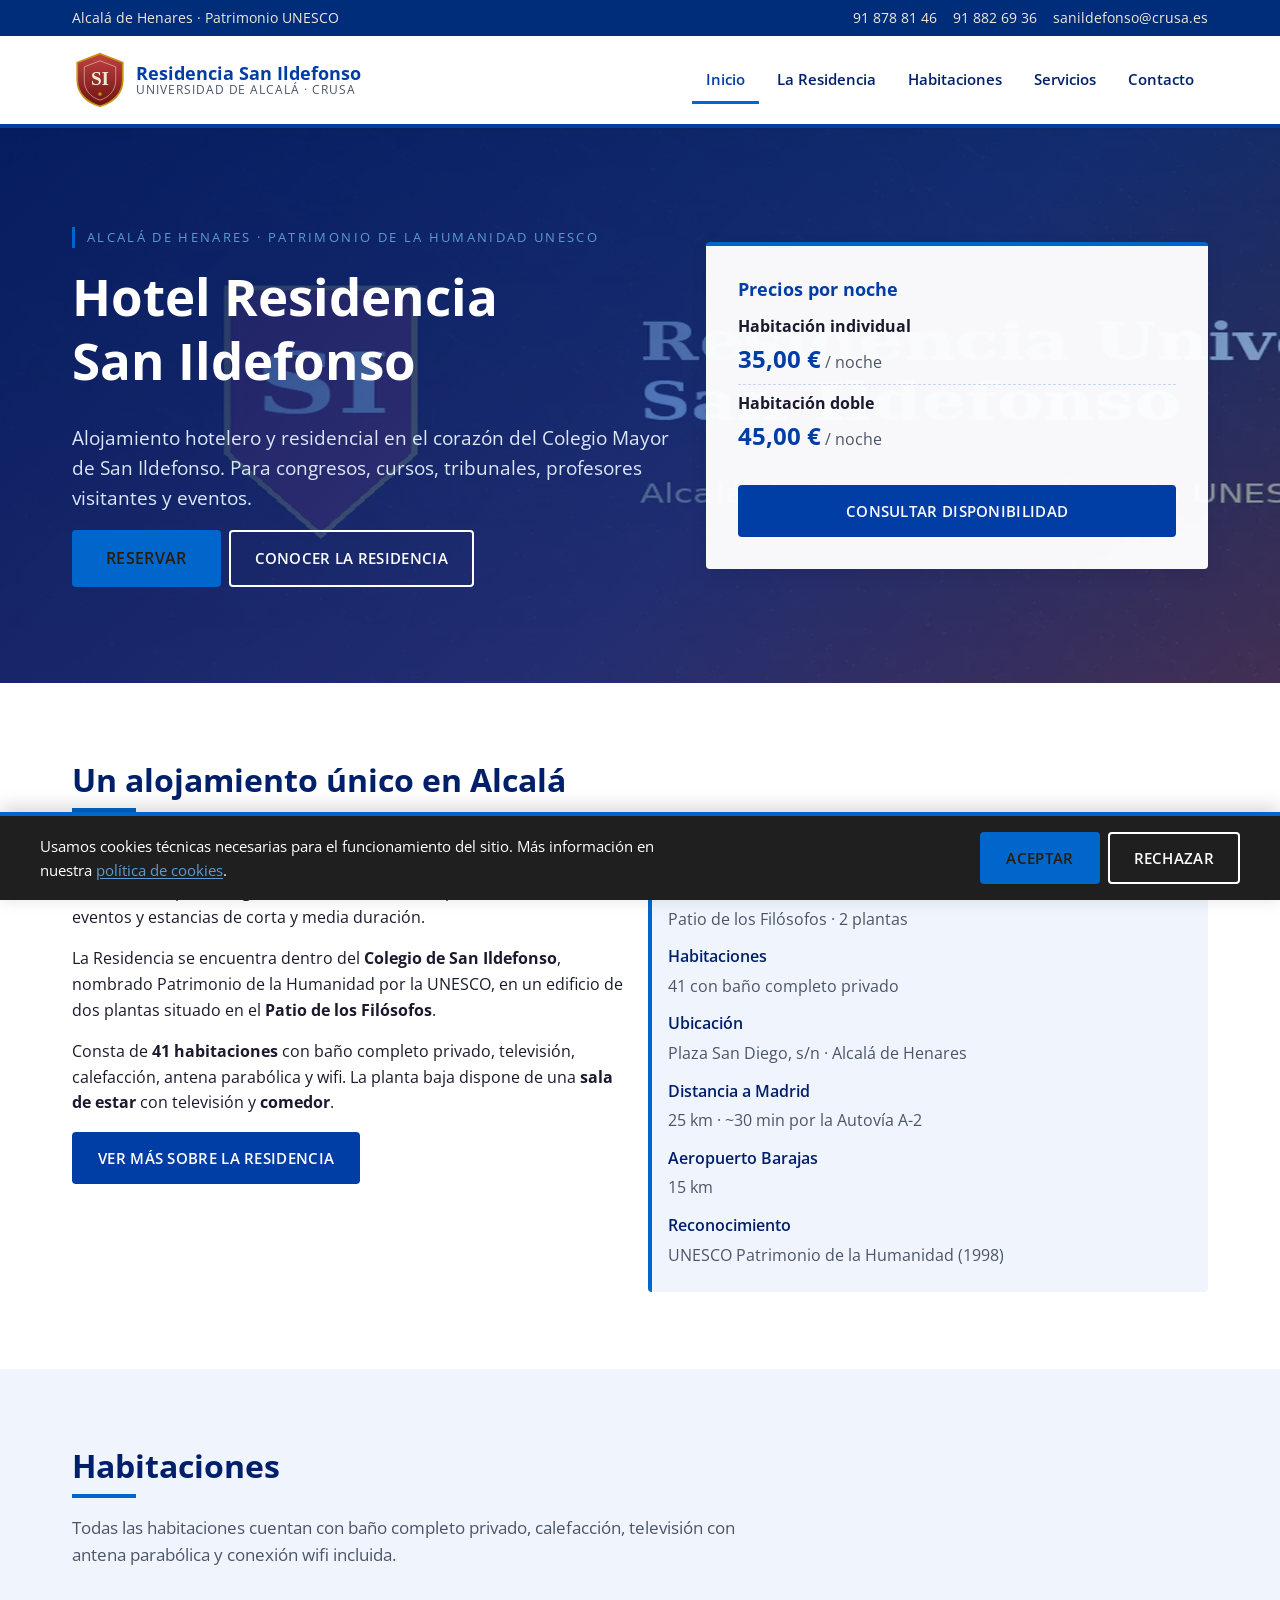
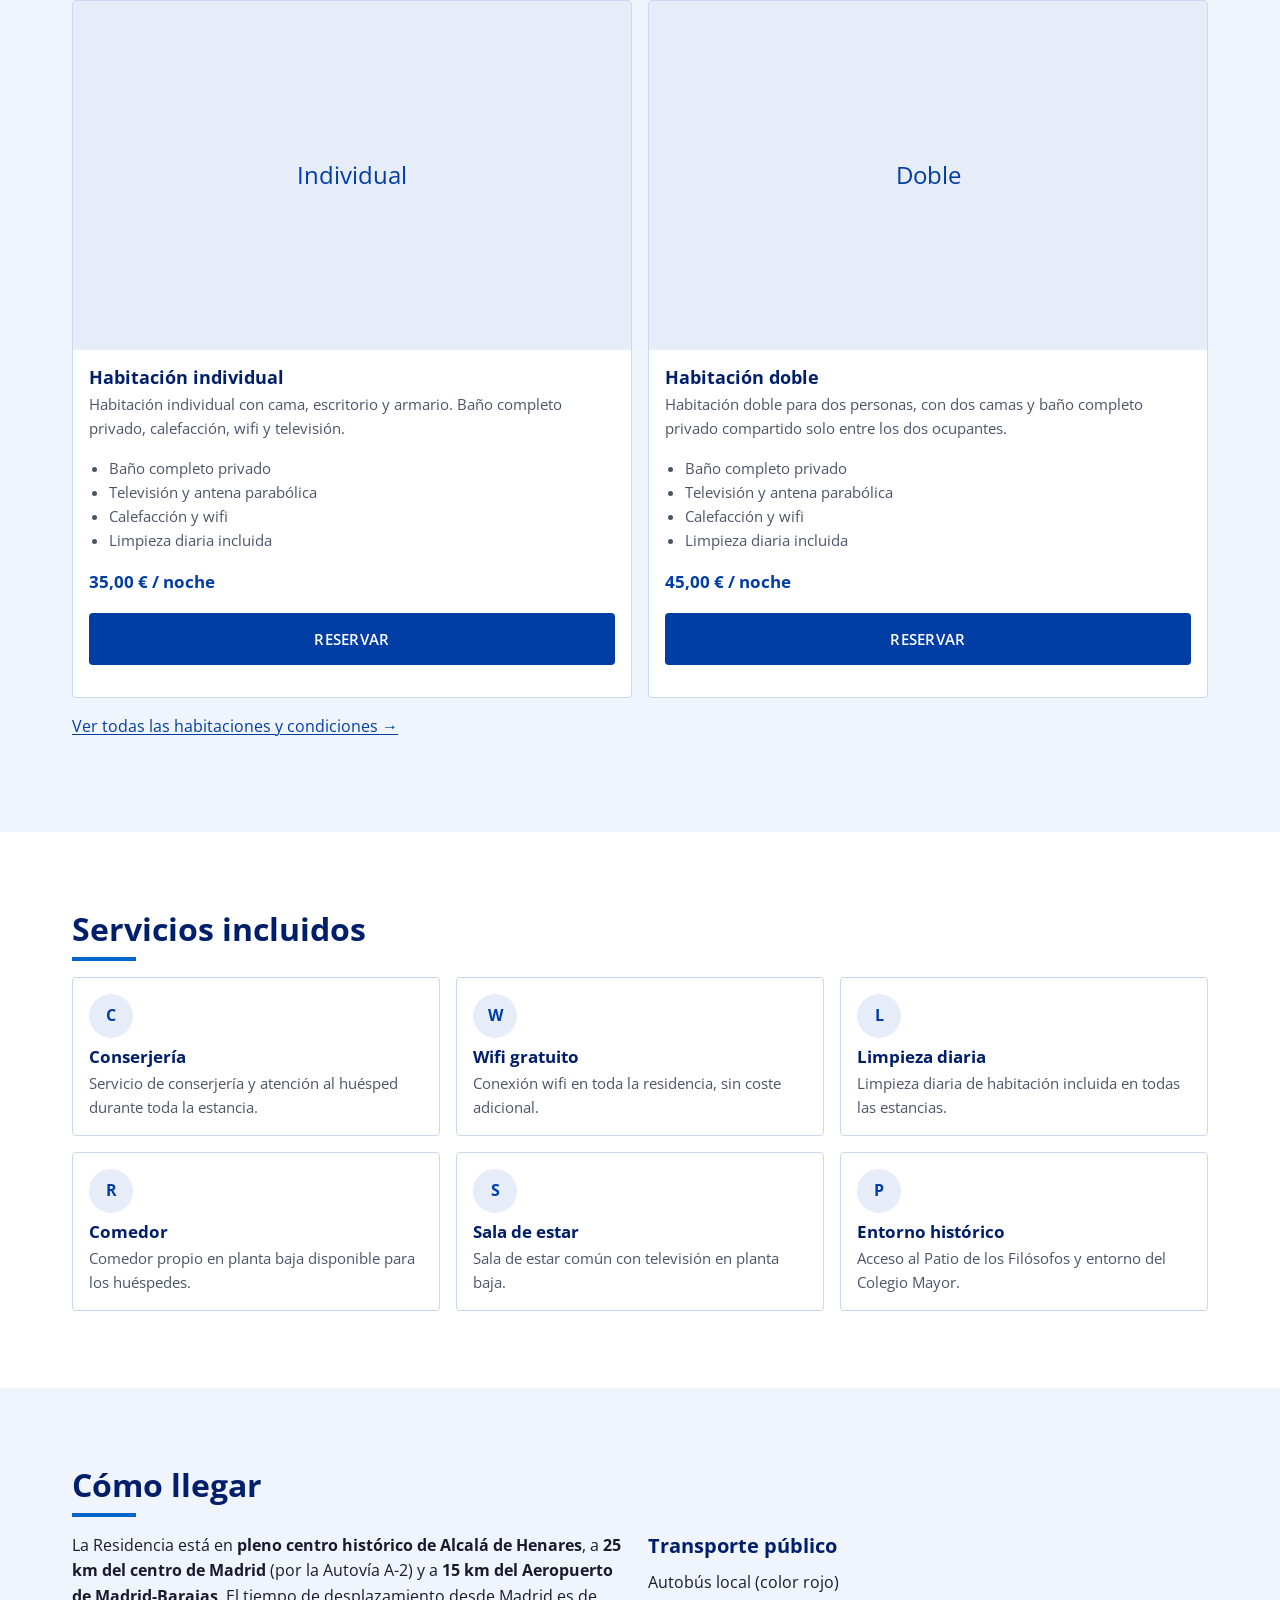
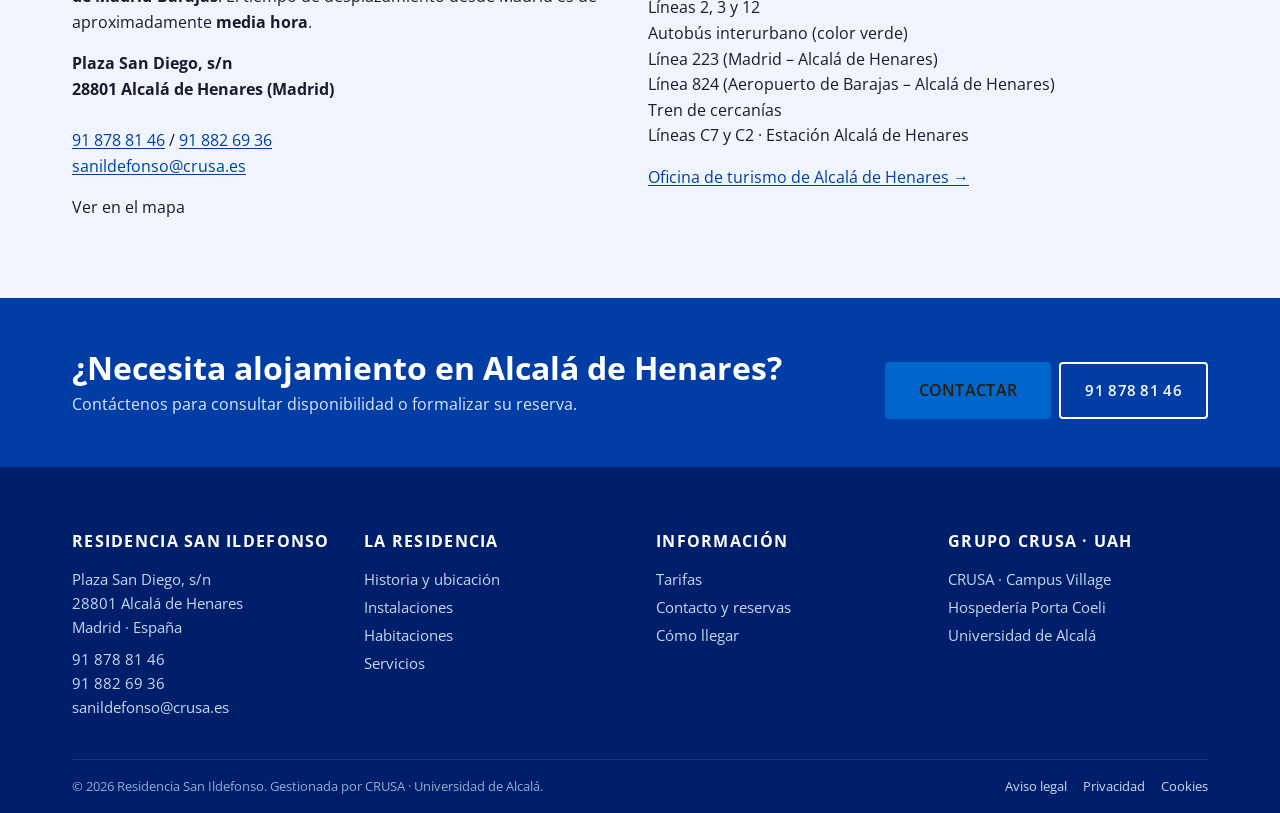
==== index.html @ d0019ddb "Sitio web Hotel Residencia San Ildefonso - contenido real" ====
<!DOCTYPE html>
<html lang="es">
<head>
  <meta charset="UTF-8">
  <meta name="viewport" content="width=device-width, initial-scale=1.0">
  <title>Hotel Residencia San Ildefonso · Alcalá de Henares</title>
  <meta name="description" content="Hotel Residencia San Ildefonso en Alcalá de Henares. Alojamiento en el Colegio de San Ildefonso (Patrimonio UNESCO) para congresos, cursos, profesores visitantes y eventos. Hab. individual desde 35 €/noche.">
  <meta name="robots" content="index, follow">
  <meta name="theme-color" content="#003DA5">
  <link rel="canonical" href="https://www.residenciasanildefonso.es/">

  <meta property="og:type" content="website">
  <meta property="og:title" content="Hotel Residencia San Ildefonso · Alcalá de Henares">
  <meta property="og:description" content="Alojamiento hotelero y residencial en el Colegio de San Ildefonso (UNESCO). Congresos, cursos, profesores visitantes y eventos.">
  <meta property="og:url" content="https://www.residenciasanildefonso.es/">
  <meta property="og:image" content="https://www.residenciasanildefonso.es/img/og-image.webp">
  <meta property="og:image:width" content="1200">
  <meta property="og:image:height" content="630">
  <meta property="og:locale" content="es_ES">
  <meta property="og:site_name" content="Residencia San Ildefonso">
  <meta name="twitter:card" content="summary_large_image">

  <meta name="geo.region" content="ES-MD">
  <meta name="geo.placename" content="Alcalá de Henares, Madrid">
  <meta name="geo.position" content="40.482236;-3.363976">
  <meta name="ICBM" content="40.482236, -3.363976">

  <link rel="icon" href="img/favicon.ico" sizes="any">
  <link rel="icon" type="image/svg+xml" href="img/crest.svg">
  <link rel="icon" type="image/png" sizes="32x32" href="img/favicon-32.png">
  <link rel="apple-touch-icon" sizes="180x180" href="img/apple-touch-icon.png">

  <link rel="preconnect" href="https://fonts.googleapis.com">
  <link rel="preconnect" href="https://fonts.gstatic.com" crossorigin>
  <link rel="preload" as="style" href="https://fonts.googleapis.com/css2?family=Open+Sans:wght@400;600;700&display=swap">
  <link rel="stylesheet" href="https://fonts.googleapis.com/css2?family=Open+Sans:wght@400;600;700&display=swap">

  <link rel="stylesheet" href="css/style.css">

  <link rel="preload" as="image" href="img/hero.webp" fetchpriority="high" type="image/webp">

  <script type="application/ld+json">{
  "@context": "https://schema.org",
  "@type": "Hotel",
  "@id": "https://www.residenciasanildefonso.es#residencia",
  "name": "Hotel Residencia San Ildefonso",
  "url": "https://www.residenciasanildefonso.es",
  "telephone": "+34918788146",
  "email": "sanildefonso@crusa.es",
  "description": "Alojamiento hotelero y residencial en el Colegio de San Ildefonso, Patrimonio de la Humanidad UNESCO.",
  "numberOfRooms": 41,
  "address": {
    "@type": "PostalAddress",
    "streetAddress": "Plaza San Diego, s/n",
    "addressLocality": "Alcalá de Henares",
    "addressRegion": "Madrid",
    "postalCode": "28801",
    "addressCountry": "ES"
  },
  "geo": { "@type": "GeoCoordinates", "latitude": "40.482236", "longitude": "-3.363976" },
  "makesOffer": [
    {"@type": "Offer", "name": "Habitación individual", "price": "35", "priceCurrency": "EUR"},
    {"@type": "Offer", "name": "Habitación doble", "price": "45", "priceCurrency": "EUR"}
  ]
}</script>
</head>
<body>
  <a class="skip-link" href="#main">Saltar al contenido principal</a>

  <div class="topbar">
    <div class="container topbar__inner">
      <span>Alcalá de Henares · Patrimonio UNESCO</span>
      <div class="topbar__links">
        <a href="tel:+34918788146">91 878 81 46</a>
        <a href="tel:+34918826936">91 882 69 36</a>
        <a href="mailto:sanildefonso@crusa.es">sanildefonso@crusa.es</a>
      </div>
    </div>
  </div>

  <header class="site-header" role="banner">
    <div class="container site-header__inner">
      <a href="index.html" class="brand" aria-label="Inicio – Hotel Residencia San Ildefonso">
        <img src="img/crest.svg" alt="" class="brand__crest" width="56" height="56" fetchpriority="high">
        <span class="brand__text">
          <span class="brand__title">Residencia San Ildefonso</span>
          <span class="brand__subtitle">Universidad de Alcalá · CRUSA</span>
        </span>
      </a>
      <button class="nav-toggle" type="button" aria-controls="primary-nav" aria-expanded="false" aria-label="Abrir menú de navegación">
        <span class="nav-toggle__bar"></span>
        <span class="nav-toggle__bar"></span>
        <span class="nav-toggle__bar"></span>
      </button>
      <nav id="primary-nav" class="main-nav" aria-label="Navegación principal">
        <ul class="main-nav__list">
          <li><a class="main-nav__link" href="index.html" aria-current="page">Inicio</a></li>
          <li><a class="main-nav__link" href="residencia.html">La Residencia</a></li>
          <li><a class="main-nav__link" href="habitaciones.html">Habitaciones</a></li>
          <li><a class="main-nav__link" href="servicios.html">Servicios</a></li>
          <li><a class="main-nav__link" href="contacto.html">Contacto</a></li>
        </ul>
      </nav>
    </div>
  </header>

  <main id="main">

    <!-- HERO -->
    <section class="hero" aria-label="Bienvenida">
      <div class="container">
        <div class="hero__inner">
          <div>
            <span class="hero__eyebrow">Alcalá de Henares · Patrimonio de la Humanidad UNESCO</span>
            <h1 class="hero__title">Hotel Residencia<br>San Ildefonso</h1>
            <p class="hero__lead">
              Alojamiento hotelero y residencial en el corazón del Colegio Mayor de San Ildefonso.
              Para congresos, cursos, tribunales, profesores visitantes y eventos.
            </p>
            <div class="hero__actions">
              <a class="btn btn--accent btn--lg" href="contacto.html">Reservar</a>
              <a class="btn btn--ghost" href="residencia.html">Conocer la Residencia</a>
            </div>
          </div>
          <div class="hero__card">
            <h2>Precios por noche</h2>
            <ul>
              <li>
                <strong>Habitación individual</strong><br>
                <span style="font-size:1.5rem;font-weight:700;color:var(--color-primary)">35,00 €</span>
                <span style="color:var(--color-text-muted)"> / noche</span>
              </li>
              <li>
                <strong>Habitación doble</strong><br>
                <span style="font-size:1.5rem;font-weight:700;color:var(--color-primary)">45,00 €</span>
                <span style="color:var(--color-text-muted)"> / noche</span>
              </li>
            </ul>
            <a class="btn btn--primary" href="contacto.html" style="width:100%;justify-content:center;margin-top:8px;">Consultar disponibilidad</a>
          </div>
        </div>
      </div>
    </section>

    <!-- SOBRE LA RESIDENCIA -->
    <section class="section" aria-labelledby="sobre-title">
      <div class="container">
        <h2 class="section__title" id="sobre-title">Un alojamiento único en Alcalá</h2>
        <div class="grid grid--2">
          <div>
            <p>
              Encuadrada en el <strong>centro histórico-artístico de Alcalá de Henares</strong>,
              la Residencia Hotel San Ildefonso ofrece alojamientos hoteleros y residenciales
              para congresos, cursos, tribunales, profesores visitantes, eventos y estancias
              de corta y media duración.
            </p>
            <p>
              La Residencia se encuentra dentro del <strong>Colegio de San Ildefonso</strong>,
              nombrado Patrimonio de la Humanidad por la UNESCO, en un edificio de dos plantas
              situado en el <strong>Patio de los Filósofos</strong>.
            </p>
            <p>
              Consta de <strong>41 habitaciones</strong> con baño completo privado, televisión,
              calefacción, antena parabólica y wifi. La planta baja dispone de una
              <strong>sala de estar</strong> con televisión y <strong>comedor</strong>.
            </p>
            <a class="btn btn--primary" href="residencia.html">Ver más sobre la Residencia</a>
          </div>
          <div class="info-block">
            <h3>Datos rápidos</h3>
            <dl>
              <dt>Edificio</dt>
              <dd>Patio de los Filósofos · 2 plantas</dd>
              <dt>Habitaciones</dt>
              <dd>41 con baño completo privado</dd>
              <dt>Ubicación</dt>
              <dd>Plaza San Diego, s/n · Alcalá de Henares</dd>
              <dt>Distancia a Madrid</dt>
              <dd>25 km · ~30 min por la Autovía A-2</dd>
              <dt>Aeropuerto Barajas</dt>
              <dd>15 km</dd>
              <dt>Reconocimiento</dt>
              <dd>UNESCO Patrimonio de la Humanidad (1998)</dd>
            </dl>
          </div>
        </div>
      </div>
    </section>

    <!-- HABITACIONES -->
    <section class="section section--alt" aria-labelledby="hab-title">
      <div class="container">
        <h2 class="section__title" id="hab-title">Habitaciones</h2>
        <p class="section__intro">
          Todas las habitaciones cuentan con baño completo privado, calefacción,
          televisión con antena parabólica y conexión wifi incluida.
        </p>
        <div class="grid grid--2">
          <article class="card">
            <div class="card__media" aria-hidden="true">Individual</div>
            <div class="card__body">
              <h3 class="card__title">Habitación individual</h3>
              <p class="card__text">
                Habitación individual con cama, escritorio y armario.
                Baño completo privado, calefacción, wifi y televisión.
              </p>
              <ul class="card__list">
                <li>Baño completo privado</li>
                <li>Televisión y antena parabólica</li>
                <li>Calefacción y wifi</li>
                <li>Limpieza diaria incluida</li>
              </ul>
              <p class="card__price">35,00 € / noche</p>
              <a class="btn btn--primary" href="contacto.html">Reservar</a>
            </div>
          </article>
          <article class="card">
            <div class="card__media" aria-hidden="true">Doble</div>
            <div class="card__body">
              <h3 class="card__title">Habitación doble</h3>
              <p class="card__text">
                Habitación doble para dos personas, con dos camas y
                baño completo privado compartido solo entre los dos ocupantes.
              </p>
              <ul class="card__list">
                <li>Baño completo privado</li>
                <li>Televisión y antena parabólica</li>
                <li>Calefacción y wifi</li>
                <li>Limpieza diaria incluida</li>
              </ul>
              <p class="card__price">45,00 € / noche</p>
              <a class="btn btn--primary" href="contacto.html">Reservar</a>
            </div>
          </article>
        </div>
        <p style="margin-top:var(--space-md)">
          <a href="habitaciones.html">Ver todas las habitaciones y condiciones →</a>
        </p>
      </div>
    </section>

    <!-- SERVICIOS -->
    <section class="section" aria-labelledby="servicios-title">
      <div class="container">
        <h2 class="section__title" id="servicios-title">Servicios incluidos</h2>
        <div class="grid grid--3">
          <article class="feature">
            <div class="feature__icon" aria-hidden="true">C</div>
            <h3 class="feature__title">Conserjería</h3>
            <p class="feature__text">Servicio de conserjería y atención al huésped durante toda la estancia.</p>
          </article>
          <article class="feature">
            <div class="feature__icon" aria-hidden="true">W</div>
            <h3 class="feature__title">Wifi gratuito</h3>
            <p class="feature__text">Conexión wifi en toda la residencia, sin coste adicional.</p>
          </article>
          <article class="feature">
            <div class="feature__icon" aria-hidden="true">L</div>
            <h3 class="feature__title">Limpieza diaria</h3>
            <p class="feature__text">Limpieza diaria de habitación incluida en todas las estancias.</p>
          </article>
          <article class="feature">
            <div class="feature__icon" aria-hidden="true">R</div>
            <h3 class="feature__title">Comedor</h3>
            <p class="feature__text">Comedor propio en planta baja disponible para los huéspedes.</p>
          </article>
          <article class="feature">
            <div class="feature__icon" aria-hidden="true">S</div>
            <h3 class="feature__title">Sala de estar</h3>
            <p class="feature__text">Sala de estar común con televisión en planta baja.</p>
          </article>
          <article class="feature">
            <div class="feature__icon" aria-hidden="true">P</div>
            <h3 class="feature__title">Entorno histórico</h3>
            <p class="feature__text">Acceso al Patio de los Filósofos y entorno del Colegio Mayor.</p>
          </article>
        </div>
      </div>
    </section>

    <!-- CÓMO LLEGAR -->
    <section class="section section--alt" id="como-llegar" aria-labelledby="llegar-title">
      <div class="container">
        <h2 class="section__title" id="llegar-title">Cómo llegar</h2>
        <div class="grid grid--2">
          <div>
            <p>
              La Residencia está en <strong>pleno centro histórico de Alcalá de Henares</strong>,
              a <strong>25 km del centro de Madrid</strong> (por la Autovía A-2) y a
              <strong>15 km del Aeropuerto de Madrid-Barajas</strong>.
              El tiempo de desplazamiento desde Madrid es de aproximadamente
              <strong>media hora</strong>.
            </p>
            <address style="font-style:normal;margin-bottom:var(--space-md)">
              <strong>Plaza San Diego, s/n<br>
              28801 Alcalá de Henares (Madrid)</strong><br><br>
              <a href="tel:+34918788146">91 878 81 46</a> /
              <a href="tel:+34918826936">91 882 69 36</a><br>
              <a href="mailto:sanildefonso@crusa.es">sanildefonso@crusa.es</a>
            </address>
            <div id="map-trigger" class="map__trigger" role="button" tabindex="0"
                 aria-label="Cargar mapa de ubicación en Google Maps">
              <span>Ver en el mapa</span>
            </div>
          </div>
          <div>
            <h3>Transporte público</h3>
            <dl>
              <dt>Autobús local (color rojo)</dt>
              <dd>Líneas 2, 3 y 12</dd>
              <dt>Autobús interurbano (color verde)</dt>
              <dd>Línea 223 (Madrid – Alcalá de Henares)<br>
                  Línea 824 (Aeropuerto de Barajas – Alcalá de Henares)</dd>
              <dt>Tren de cercanías</dt>
              <dd>Líneas C7 y C2 · Estación Alcalá de Henares</dd>
            </dl>
            <p style="margin-top:var(--space-md)">
              <a href="https://www.ayto-alcaladehenares.es/es/turismo" rel="noopener noreferrer external">Oficina de turismo de Alcalá de Henares →</a>
            </p>
          </div>
        </div>
      </div>
    </section>

    <!-- CTA -->
    <section class="cta">
      <div class="container cta__inner">
        <div>
          <h2>¿Necesita alojamiento en Alcalá de Henares?</h2>
          <p>Contáctenos para consultar disponibilidad o formalizar su reserva.</p>
        </div>
        <div class="btn-group">
          <a class="btn btn--accent btn--lg" href="contacto.html">Contactar</a>
          <a class="btn btn--ghost" href="tel:+34918788146">91 878 81 46</a>
        </div>
      </div>
    </section>

  </main>

  <footer class="site-footer" role="contentinfo">
    <div class="container">
      <div class="footer-grid">
        <div>
          <h3>Residencia San Ildefonso</h3>
          <p>Plaza San Diego, s/n<br>28801 Alcalá de Henares<br>Madrid · España</p>
          <p>
            <a href="tel:+34918788146">91 878 81 46</a><br>
            <a href="tel:+34918826936">91 882 69 36</a><br>
            <a href="mailto:sanildefonso@crusa.es">sanildefonso@crusa.es</a>
          </p>
        </div>
        <div>
          <h3>La Residencia</h3>
          <ul>
            <li><a href="residencia.html">Historia y ubicación</a></li>
            <li><a href="residencia.html#instalaciones">Instalaciones</a></li>
            <li><a href="habitaciones.html">Habitaciones</a></li>
            <li><a href="servicios.html">Servicios</a></li>
          </ul>
        </div>
        <div>
          <h3>Información</h3>
          <ul>
            <li><a href="habitaciones.html">Tarifas</a></li>
            <li><a href="contacto.html">Contacto y reservas</a></li>
            <li><a href="index.html#como-llegar">Cómo llegar</a></li>
          </ul>
        </div>
        <div>
          <h3>Grupo CRUSA · UAH</h3>
          <ul>
            <li><a href="https://crusa.es/" rel="noopener noreferrer external">CRUSA · Campus Village</a></li>
            <li><a href="https://portacoeli.es/" rel="noopener noreferrer external">Hospedería Porta Coeli</a></li>
            <li><a href="https://www.uah.es/" rel="noopener noreferrer external">Universidad de Alcalá</a></li>
          </ul>
        </div>
      </div>
      <div class="site-footer__bottom">
        <span>© 2026 Residencia San Ildefonso. Gestionada por CRUSA · Universidad de Alcalá.</span>
        <nav class="footer-legal" aria-label="Legal">
          <a href="aviso-legal.html">Aviso legal</a>
          <a href="politica-privacidad.html">Privacidad</a>
          <a href="politica-cookies.html">Cookies</a>
        </nav>
      </div>
    </div>
  </footer>

  <aside id="cookies" class="cookies" role="region" aria-label="Aviso de cookies" hidden>
    <div class="cookies__inner">
      <p>Usamos cookies técnicas necesarias para el funcionamiento del sitio. Más información en nuestra <a href="politica-cookies.html">política de cookies</a>.</p>
      <div class="cookies__actions">
        <button class="btn btn--accent" type="button" id="cookies-accept">Aceptar</button>
        <button class="btn btn--ghost" type="button" id="cookies-reject">Rechazar</button>
      </div>
    </div>
  </aside>

  <script src="js/main.js" defer></script>
</body>
</html>
---- css/style.css ----
/* =========================================================
   Residencia Universitaria San Ildefonso — Alcalá de Henares
   style.css · Estándar ELIAWEB v4
   Mobile first · Sin !important · Cascade layers
   ========================================================= */

@layer reset, base, layout, components, utilities, motion, print;

/* ---------- :root — variables ---------- */
:root {
  /* Paleta UAH — azul institucional 2026 */
  --color-primary: #003DA5;
  --color-primary-dark: #002D7A;
  --color-primary-light: #1A56C4;
  --color-accent: #0066CC;
  --color-accent-light: #5B9BD5;

  --color-bg: #ffffff;
  --color-bg-alt: #F0F4FC;
  --color-bg-band: #E6EDF8;
  --color-bg-dark: #001F6B;

  --color-text: #1a1a2e;
  --color-text-muted: #4a5568;
  --color-heading: #001F6B;
  --color-border: #C8D8EE;

  /* Tipografía — sans-serif institucional (estilo UAH) */
  --font-heading: "Open Sans", "Segoe UI", Arial, sans-serif;
  --font-body: "Open Sans", "Source Sans 3", "Segoe UI", Arial, sans-serif;

  /* Espaciado modular (px) */
  --space-xs: 4px;
  --space-sm: 8px;
  --space-md: 16px;
  --space-lg: 32px;
  --space-xl: 64px;

  /* Layout */
  --max-width: 1200px;
  --gutter: clamp(16px, 4vw, 32px);
  --radius: 4px;
  --shadow-sm: 0 1px 2px rgba(0, 0, 0, 0.08);
  --shadow-md: 0 6px 18px rgba(0, 0, 0, 0.08);
  --transition: 0.25s ease;
}

/* ---------- Reset ---------- */
@layer reset {
  *, *::before, *::after { box-sizing: border-box; margin: 0; padding: 0; }
  html { -webkit-text-size-adjust: 100%; scroll-behavior: smooth; }
  body { min-height: 100vh; }
  img, picture, svg, video { display: block; max-width: 100%; height: auto; }
  ul, ol { list-style: none; }
  button, input, select, textarea { font: inherit; color: inherit; }
  table { border-collapse: collapse; }
  a { color: inherit; text-decoration: none; }
}

/* ---------- Base ---------- */
@layer base {
  body {
    font-family: var(--font-body);
    font-size: clamp(1rem, 1.2vw, 1.0625rem); /* mínimo 16px */
    line-height: 1.6;
    color: var(--color-text);
    background: var(--color-bg);
    -webkit-font-smoothing: antialiased;
    -moz-osx-font-smoothing: grayscale;
  }

  h1, h2, h3, h4 {
    font-family: var(--font-heading);
    font-weight: 700;
    line-height: 1.25;
    color: var(--color-heading);
    margin-bottom: 0.6em;
  }
  h1 { font-size: clamp(1.9rem, 1.4rem + 1.6vw, 2.6rem); }
  h2 { font-size: clamp(1.5rem, 1.2rem + 1vw, 2rem); }
  h3 { font-size: clamp(1.125rem, 1rem + 0.4vw, 1.25rem); }

  p { margin-bottom: 1em; max-width: 70ch; }

  a {
    color: var(--color-primary);
    text-decoration: underline;
    text-underline-offset: 2px;
    text-decoration-thickness: 1px;
    transition: color var(--transition);
  }
  a:hover, a:focus-visible { color: var(--color-primary-dark); }

  :focus-visible {
    outline: 3px solid var(--color-accent);
    outline-offset: 2px;
    border-radius: 2px;
  }

  hr { border: 0; border-top: 1px solid var(--color-border); margin: var(--space-lg) 0; }

  ::selection { background: var(--color-accent); color: var(--color-text); }
}

/* ---------- Layout ---------- */
@layer layout {
  .container {
    width: 100%;
    max-width: var(--max-width);
    margin-inline: auto;
    padding-inline: var(--gutter);
  }

  .section { padding-block: clamp(40px, 6vw, 80px); }
  .section--alt { background: var(--color-bg-alt); }
  .section--band { background: var(--color-bg-band); border-block: 1px solid var(--color-border); }

  .grid { display: grid; gap: var(--space-md); }
  .grid--2 { grid-template-columns: 1fr; }
  .grid--3 { grid-template-columns: 1fr; }
  .grid--4 { grid-template-columns: 1fr; }

  @media (min-width: 600px) {
    .grid--3 { grid-template-columns: repeat(2, 1fr); }
    .grid--4 { grid-template-columns: repeat(2, 1fr); }
  }
  @media (min-width: 900px) {
    .grid--2 { grid-template-columns: repeat(2, 1fr); }
    .grid--3 { grid-template-columns: repeat(3, 1fr); }
    .grid--4 { grid-template-columns: repeat(4, 1fr); }
  }
}

/* ---------- Components ---------- */
@layer components {

  /* Skip link */
  .skip-link {
    position: absolute;
    left: -9999px;
    top: 0;
    background: var(--color-primary);
    color: #fff;
    padding: var(--space-sm) var(--space-md);
    z-index: 1000;
    text-decoration: none;
  }
  .skip-link:focus { left: 0; }

  /* Top utility bar */
  .topbar {
    background: var(--color-primary-dark);
    color: #f1e9d8;
    font-size: 0.875rem;
  }
  .topbar a { color: #f1e9d8; text-decoration: none; }
  .topbar a:hover { color: var(--color-accent-light); }
  .topbar__inner {
    display: flex;
    flex-wrap: wrap;
    gap: var(--space-sm) var(--space-md);
    justify-content: space-between;
    align-items: center;
    min-height: 36px;
    padding-block: var(--space-xs);
  }
  .topbar__links {
    display: flex;
    flex-wrap: wrap;
    gap: var(--space-md);
  }
  .topbar__contact {
    display: none;
    gap: var(--space-md);
  }
  @media (min-width: 700px) {
    .topbar__contact { display: flex; }
  }

  /* Site header */
  .site-header {
    background: #fff;
    border-bottom: 4px solid var(--color-primary);
    position: sticky;
    top: 0;
    z-index: 100;
    box-shadow: var(--shadow-sm);
  }
  .site-header__inner {
    display: flex;
    align-items: center;
    justify-content: space-between;
    gap: var(--space-md);
    min-height: 88px;
  }

  .brand {
    display: flex;
    align-items: center;
    gap: var(--space-sm);
    text-decoration: none;
    color: inherit;
  }
  .brand__crest { width: 56px; height: 56px; flex-shrink: 0; }
  .brand__text { display: flex; flex-direction: column; line-height: 1.15; }
  .brand__title {
    font-family: var(--font-heading);
    font-weight: 700;
    font-size: 1rem;
    color: var(--color-primary);
  }
  .brand__subtitle {
    font-size: 0.75rem;
    letter-spacing: 0.08em;
    text-transform: uppercase;
    color: var(--color-text-muted);
  }
  @media (min-width: 600px) {
    .brand__title { font-size: 1.125rem; }
  }

  /* Nav toggle (móvil) */
  .nav-toggle {
    background: transparent;
    border: 1px solid var(--color-border);
    border-radius: var(--radius);
    padding: 10px 12px;
    cursor: pointer;
    min-width: 44px;
    min-height: 44px;
    display: inline-flex;
    flex-direction: column;
    justify-content: center;
    gap: 4px;
  }
  .nav-toggle__bar {
    display: block;
    width: 22px;
    height: 2px;
    background: var(--color-primary);
  }

  /* Main nav */
  .main-nav {
    position: absolute;
    inset: 100% 0 auto 0;
    background: #fff;
    border-bottom: 4px solid var(--color-primary);
    box-shadow: var(--shadow-md);
    display: none;
  }
  .main-nav[data-open="true"] { display: block; }
  .main-nav__list {
    display: flex;
    flex-direction: column;
    padding: var(--space-xs) 0;
  }
  .main-nav__link {
    display: block;
    padding: 14px var(--gutter);
    font-weight: 600;
    font-size: 1rem;
    color: var(--color-heading);
    text-decoration: none;
    border-bottom: 1px solid var(--color-border);
    border-left: 4px solid transparent;
    min-height: 44px;
  }
  .main-nav__link:hover,
  .main-nav__link:focus-visible,
  .main-nav__link[aria-current="page"] {
    color: var(--color-primary);
    border-left-color: var(--color-accent);
    background: var(--color-bg-alt);
  }

  @media (min-width: 900px) {
    .nav-toggle { display: none; }
    .main-nav {
      position: static;
      display: block;
      background: transparent;
      border: 0;
      box-shadow: none;
    }
    .main-nav__list { flex-direction: row; padding: 0; gap: var(--space-xs); }
    .main-nav__link {
      padding: 10px 14px;
      border-bottom: 3px solid transparent;
      border-left: 0;
      background: transparent;
      font-size: 0.9375rem;
    }
    .main-nav__link:hover,
    .main-nav__link:focus-visible,
    .main-nav__link[aria-current="page"] {
      border-bottom-color: var(--color-accent);
      background: transparent;
    }
  }

  /* Botones */
  .btn {
    display: inline-flex;
    align-items: center;
    justify-content: center;
    min-height: 44px;
    padding: 12px 24px;
    font-family: var(--font-body);
    font-weight: 600;
    font-size: 0.9375rem;
    letter-spacing: 0.02em;
    text-transform: uppercase;
    text-decoration: none;
    border: 2px solid transparent;
    border-radius: var(--radius);
    cursor: pointer;
    transition: background-color var(--transition), color var(--transition),
                border-color var(--transition);
  }
  .btn--primary { background: var(--color-primary); color: #fff; }
  .btn--primary:hover, .btn--primary:focus-visible { background: var(--color-primary-dark); color: #fff; }
  .btn--accent { background: var(--color-accent); color: #2a1d05; }
  .btn--accent:hover, .btn--accent:focus-visible { background: var(--color-accent-light); color: #2a1d05; }
  .btn--ghost { background: transparent; color: #fff; border-color: #fff; }
  .btn--ghost:hover, .btn--ghost:focus-visible { background: #fff; color: var(--color-primary); }
  .btn--lg { padding: 14px 32px; font-size: 1rem; }

  /* Grupo de botones con separación coherente */
  .btn-group {
    display: flex;
    flex-wrap: wrap;
    gap: var(--space-sm);
    margin-top: var(--space-md);
  }

  /* Hero — composición local (img/hero.webp) sustituible por foto real */
  .hero {
    position: relative;
    color: #fff;
    background:
      linear-gradient(135deg, rgba(0,31,107,0.88) 0%, rgba(0,61,165,0.65) 60%, rgba(0,102,204,0.35) 100%),
      url("../img/hero.webp") center / cover no-repeat,
      var(--color-primary-dark);
    padding-block: clamp(48px, 8vw, 96px);
  }
  /* Reglas de imagen para cards/galería con foto real */
  .card__media--photo,
  .gallery__item--photo {
    background: var(--color-bg-band);
    padding: 0;
  }
  .card__media--photo img,
  .gallery__item--photo img {
    width: 100%;
    height: 100%;
    object-fit: cover;
    object-position: center;
  }
  .hero__inner {
    display: grid;
    grid-template-columns: 1fr;
    gap: var(--space-lg);
    align-items: center;
  }
  @media (min-width: 800px) {
    .hero__inner { grid-template-columns: 1.2fr 1fr; }
  }
  .hero__eyebrow {
    display: inline-block;
    font-size: 0.8125rem;
    letter-spacing: 0.18em;
    text-transform: uppercase;
    color: var(--color-accent-light);
    border-left: 3px solid var(--color-accent);
    padding-left: 12px;
    margin-bottom: var(--space-md);
  }
  .hero__title { color: #fff; font-size: clamp(2rem, 1.4rem + 2.4vw, 3.2rem); }
  .hero__lead {
    font-size: clamp(1rem, 0.95rem + 0.4vw, 1.1875rem);
    color: #dce8f8;
    margin-bottom: var(--space-md);
  }
  .hero__actions {
    display: flex;
    flex-wrap: wrap;
    gap: var(--space-sm);
  }
  .hero__card {
    background: rgba(255,255,255,0.97);
    color: var(--color-text);
    padding: var(--space-lg);
    border-radius: var(--radius);
    border-top: 4px solid var(--color-accent);
    box-shadow: var(--shadow-md);
  }
  .hero__card h2 {
    font-size: 1.125rem;
    color: var(--color-primary);
    margin-bottom: var(--space-sm);
  }
  .hero__card ul { margin-bottom: var(--space-md); }
  .hero__card li {
    padding: 6px 0;
    border-bottom: 1px dashed var(--color-border);
  }
  .hero__card li:last-child { border-bottom: 0; }

  /* Page header (interior) */
  .page-header {
    background:
      linear-gradient(135deg, rgba(0,31,107,0.92), rgba(0,61,165,0.78)),
      var(--color-primary);
    color: #fff;
    padding-block: clamp(40px, 5vw, 64px);
  }
  .page-header h1 { color: #fff; }
  .page-header__lead { color: #dce8f8; max-width: 65ch; font-size: 1.0625rem; }

  /* Breadcrumb */
  .breadcrumb { font-size: 0.875rem; color: #dce8f8; margin-bottom: var(--space-sm); }
  .breadcrumb ol { display: flex; flex-wrap: wrap; gap: var(--space-xs); }
  .breadcrumb a { color: #dce8f8; text-decoration: underline; }
  .breadcrumb [aria-current="page"] { color: var(--color-accent-light); }

  /* Section title */
  .section__title {
    position: relative;
    padding-bottom: 12px;
    margin-bottom: var(--space-md);
  }
  .section__title::after {
    content: "";
    position: absolute;
    left: 0;
    bottom: 0;
    width: 64px;
    height: 4px;
    background: var(--color-accent);
  }
  .section__intro {
    max-width: 70ch;
    color: var(--color-text-muted);
    font-size: 1.0625rem;
    margin-bottom: var(--space-lg);
  }

  /* Cards */
  .card {
    background: #fff;
    border: 1px solid var(--color-border);
    border-radius: var(--radius);
    overflow: hidden;
    display: flex;
    flex-direction: column;
    transition: transform var(--transition), box-shadow var(--transition);
  }
  .card:hover { transform: translateY(-3px); box-shadow: var(--shadow-md); }
  .card__media {
    aspect-ratio: 16 / 10;
    background: var(--color-bg-band);
    display: flex;
    align-items: center;
    justify-content: center;
    color: var(--color-primary);
    font-family: var(--font-heading);
    font-size: 1.5rem;
  }
  .card__body {
    padding: var(--space-md) var(--space-md) var(--space-lg);
    flex: 1;
    display: flex;
    flex-direction: column;
  }
  .card__title { font-size: 1.125rem; margin-bottom: var(--space-xs); }
  .card__text { color: var(--color-text-muted); margin-bottom: var(--space-md); font-size: 0.9375rem; }
  .card__link {
    margin-top: auto;
    font-weight: 600;
    font-size: 0.875rem;
    text-transform: uppercase;
    letter-spacing: 0.04em;
  }
  .card__link::after { content: " →"; }

  /* Feature blocks */
  .feature {
    padding: var(--space-md);
    background: #fff;
    border: 1px solid var(--color-border);
    border-radius: var(--radius);
  }
  .feature__icon {
    width: 44px;
    height: 44px;
    border-radius: 50%;
    background: var(--color-bg-band);
    color: var(--color-primary);
    display: flex;
    align-items: center;
    justify-content: center;
    font-family: var(--font-heading);
    font-weight: 700;
    margin-bottom: var(--space-sm);
  }
  .feature__title { font-size: 1.0625rem; margin-bottom: var(--space-xs); }
  .feature__text { color: var(--color-text-muted); font-size: 0.9375rem; margin: 0; }

  /* CTA strip */
  .cta { background: var(--color-primary); color: #fff; padding-block: clamp(32px, 4vw, 48px); }
  .cta__inner {
    display: flex;
    flex-direction: column;
    gap: var(--space-md);
    align-items: flex-start;
  }
  .cta h2 { color: #fff; margin-bottom: var(--space-xs); }
  .cta p { color: #dce8f8; margin: 0; max-width: 60ch; }
  @media (min-width: 800px) {
    .cta__inner { flex-direction: row; align-items: center; justify-content: space-between; }
  }

  /* Info block (aside) */
  .info-block {
    background: var(--color-bg-alt);
    padding: var(--space-md);
    border-left: 4px solid var(--color-accent);
    border-radius: var(--radius);
  }
  .info-block h3 { color: var(--color-primary); margin-bottom: var(--space-sm); }
  .info-block dl { display: grid; gap: var(--space-xs); }
  .info-block dt { font-weight: 600; color: var(--color-heading); }
  .info-block dd { margin-bottom: var(--space-sm); color: var(--color-text-muted); }

  /* Galería */
  .gallery {
    display: grid;
    grid-template-columns: repeat(auto-fit, minmax(180px, 1fr));
    gap: var(--space-sm);
  }
  .gallery__item {
    aspect-ratio: 4 / 3;
    background: var(--color-bg-band);
    color: var(--color-primary);
    display: flex;
    align-items: center;
    justify-content: center;
    font-family: var(--font-heading);
    font-size: 1.25rem;
    border-radius: var(--radius);
    overflow: hidden;
  }

  /* Tabla de tarifas */
  .rates {
    width: 100%;
    border: 1px solid var(--color-border);
    background: #fff;
    font-size: 0.9375rem;
  }
  .rates caption {
    caption-side: top;
    text-align: left;
    font-weight: 600;
    padding-bottom: var(--space-sm);
    color: var(--color-text-muted);
  }
  .rates th, .rates td {
    padding: 14px 12px;
    border-bottom: 1px solid var(--color-border);
    text-align: left;
  }
  .rates thead th {
    background: var(--color-primary);
    color: #fff;
    font-weight: 600;
  }
  .rates tbody tr:nth-child(even) { background: var(--color-bg-alt); }
  .rates .price {
    font-weight: 700;
    color: var(--color-primary);
    font-family: var(--font-heading);
  }
  .rates-wrapper { overflow-x: auto; }

  /* Formulario */
  .form {
    display: grid;
    gap: var(--space-md);
    background: #fff;
    padding: var(--space-lg);
    border: 1px solid var(--color-border);
    border-radius: var(--radius);
  }
  .form__row { display: grid; gap: var(--space-md); }
  @media (min-width: 640px) {
    .form__row--2 { grid-template-columns: 1fr 1fr; }
  }
  .form__field { display: flex; flex-direction: column; gap: var(--space-xs); }
  .form label { font-weight: 600; font-size: 0.9375rem; color: var(--color-heading); }
  .form input,
  .form select,
  .form textarea {
    width: 100%;
    font-size: 16px; /* evita zoom iOS */
    padding: 12px 14px;
    border: 1px solid var(--color-border);
    border-radius: var(--radius);
    background: #fff;
    color: var(--color-text);
    min-height: 44px;
    transition: border-color var(--transition), box-shadow var(--transition);
  }
  .form input:focus,
  .form select:focus,
  .form textarea:focus {
    outline: none;
    border-color: var(--color-primary);
    box-shadow: 0 0 0 3px rgba(0, 61, 165, 0.18);
  }
  .form textarea { min-height: 140px; resize: vertical; }
  .form__check {
    display: flex;
    align-items: flex-start;
    gap: var(--space-sm);
    font-size: 0.9375rem;
    color: var(--color-text-muted);
    cursor: pointer;
  }
  .form__check input {
    width: auto;
    min-height: auto;
    margin-top: 4px;
  }
  .form__honeypot {
    position: absolute;
    left: -9999px;
    width: 1px;
    height: 1px;
    overflow: hidden;
  }
  .form__note { font-size: 0.875rem; color: var(--color-text-muted); }

  /* Contact grid */
  .contact-grid { display: grid; gap: var(--space-lg); }
  @media (min-width: 900px) {
    .contact-grid { grid-template-columns: 1.4fr 1fr; }
  }

  /* FAQ */
  .faq details {
    background: #fff;
    border: 1px solid var(--color-border);
    border-radius: var(--radius);
    padding: var(--space-md);
    margin-bottom: var(--space-sm);
  }
  .faq summary {
    cursor: pointer;
    font-weight: 600;
    color: var(--color-heading);
    list-style: none;
  }
  .faq summary::-webkit-details-marker { display: none; }
  .faq summary::after { content: " +"; color: var(--color-accent); font-weight: 700; }
  .faq details[open] summary::after { content: " −"; }
  .faq details > p { margin-top: var(--space-sm); color: var(--color-text-muted); }

  /* Footer */
  .site-footer {
    background: var(--color-bg-dark);
    color: #c8d8f0;
    padding: var(--space-xl) 0 var(--space-md);
    font-size: 0.9375rem;
  }
  .site-footer h3 {
    color: #fff;
    font-size: 1rem;
    text-transform: uppercase;
    letter-spacing: 0.08em;
    margin-bottom: var(--space-md);
  }
  .site-footer a { color: #c8d8f0; text-decoration: none; }
  .site-footer a:hover { color: #ffffff; text-decoration: underline; }

  .footer-grid {
    display: grid;
    gap: var(--space-lg);
    grid-template-columns: 1fr;
    margin-bottom: var(--space-lg);
  }
  @media (min-width: 600px) { .footer-grid { grid-template-columns: repeat(2, 1fr); } }
  @media (min-width: 900px) { .footer-grid { grid-template-columns: repeat(4, 1fr); } }

  .footer-grid li { margin-bottom: var(--space-xs); }
  .footer-grid p { margin-bottom: var(--space-sm); }

  .site-footer__bottom {
    border-top: 1px solid rgba(255, 255, 255, 0.1);
    padding-top: var(--space-md);
    display: flex;
    flex-wrap: wrap;
    gap: var(--space-sm) var(--space-lg);
    justify-content: space-between;
    font-size: 0.8125rem;
    color: #8aafd6;
  }
  .footer-legal {
    display: flex;
    flex-wrap: wrap;
    gap: var(--space-md);
  }

  /* Cookie banner */
  .cookies {
    position: fixed;
    inset: auto 0 0 0;
    background: #1f1f1f;
    color: #fff;
    padding: var(--space-md);
    border-top: 4px solid var(--color-accent);
    z-index: 200;
    box-shadow: 0 -4px 18px rgba(0, 0, 0, 0.18);
  }
  .cookies[hidden] { display: none; }
  .cookies__inner {
    display: flex;
    flex-direction: column;
    gap: var(--space-sm);
    max-width: var(--max-width);
    margin-inline: auto;
  }
  @media (min-width: 800px) {
    .cookies__inner { flex-direction: row; align-items: center; justify-content: space-between; }
  }
  .cookies p { margin: 0; font-size: 0.9375rem; }
  .cookies a { color: var(--color-accent-light); text-decoration: underline; }
  .cookies__actions { display: flex; gap: var(--space-sm); flex-wrap: wrap; }

  /* 404 */
  .error-page {
    text-align: center;
    padding-block: var(--space-xl);
  }
  .error-page__code {
    font-family: var(--font-heading);
    font-size: clamp(4rem, 12vw, 8rem);
    color: var(--color-primary);
    line-height: 1;
    margin-bottom: var(--space-sm);
  }

  /* Tipografía utilitaria */
  .lead { font-size: 1.0625rem; color: var(--color-text-muted); }

  /* Página legal — texto largo */
  .prose { max-width: 75ch; }
  .prose h2 { margin-top: var(--space-lg); }
  .prose h3 { margin-top: var(--space-md); }
  .prose ul, .prose ol { margin-left: var(--space-lg); margin-bottom: var(--space-md); list-style: disc; }
  .prose ol { list-style: decimal; }

  /* Section title sobre fondo oscuro */
  .page-header .section__title { color: #fff; }
  .page-header .section__title::after { background: var(--color-accent-light); }

  /* Mapa con click-to-load (facade) — no carga Google hasta consentimiento */
  .map {
    position: relative;
    aspect-ratio: 4 / 3;
    border-radius: var(--radius);
    overflow: hidden;
    border: 1px solid var(--color-border);
    background: var(--color-bg-band);
  }
  .map__facade {
    position: relative;
    width: 100%;
    height: 100%;
    display: flex;
    flex-direction: column;
    align-items: center;
    justify-content: center;
    gap: var(--space-sm);
    padding: var(--space-md);
    background:
      linear-gradient(135deg, rgba(230, 237, 248, 0.65), rgba(91, 155, 213, 0.35)),
      repeating-linear-gradient(
        45deg,
        rgba(0, 61, 165, 0.06) 0,
        rgba(0, 61, 165, 0.06) 2px,
        transparent 2px,
        transparent 14px
      );
    border: 0;
    cursor: pointer;
    text-align: center;
    color: var(--color-text);
    font: inherit;
    transition: filter var(--transition);
  }
  .map__facade:hover,
  .map__facade:focus-visible {
    filter: brightness(1.05);
  }
  .map__pin {
    font-size: clamp(2.5rem, 6vw, 3.5rem);
    line-height: 1;
    filter: drop-shadow(0 2px 4px rgba(0, 0, 0, 0.25));
  }
  .map__facade-body {
    display: flex;
    flex-direction: column;
    gap: var(--space-xs);
    max-width: 38ch;
  }
  .map__facade-body strong {
    font-family: var(--font-heading);
    font-size: 1.125rem;
    color: var(--color-primary);
  }
  .map__facade-addr {
    color: var(--color-heading);
    font-size: 0.9375rem;
  }
  .map__facade-note {
    color: var(--color-text-muted);
    font-size: 0.8125rem;
    line-height: 1.45;
  }
  .map__facade-note a { color: var(--color-primary); }
  .map__frame {
    width: 100%;
    height: 100%;
    border: 0;
    display: block;
  }

  /* Lista interna de tarjetas (habitaciones) */
  .card__list {
    list-style: disc;
    padding-left: 1.25rem;
    margin-bottom: var(--space-md);
    color: var(--color-text-muted);
    font-size: 0.9375rem;
  }
  .card__price {
    margin-top: auto;
    font-family: var(--font-heading);
    font-weight: 700;
    color: var(--color-primary);
    font-size: 1.0625rem;
  }
}

/* ---------- Utilidades ---------- */
@layer utilities {
  .visually-hidden {
    position: absolute;
    width: 1px;
    height: 1px;
    padding: 0;
    margin: -1px;
    overflow: hidden;
    clip: rect(0, 0, 0, 0);
    white-space: nowrap;
    border: 0;
  }
  .mt-md { margin-top: var(--space-md); }
}

/* ---------- Motion ---------- */
@layer motion {
  @media (prefers-reduced-motion: reduce) {
    *, *::before, *::after {
      animation-duration: 0.01ms;
      animation-iteration-count: 1;
      transition-duration: 0.01ms;
      scroll-behavior: auto;
    }
  }
}

/* ---------- Print ---------- */
@layer print {
  @media print {
    .topbar, .site-header, .site-footer, .nav-toggle,
    .hero__actions, .cta, .cookies { display: none; }
    body { color: #000; background: #fff; }
    a { color: #000; text-decoration: underline; }
    .hero { background: none; color: #000; padding-block: var(--space-md); }
    .hero__title, .hero__lead { color: #000; }
  }
}
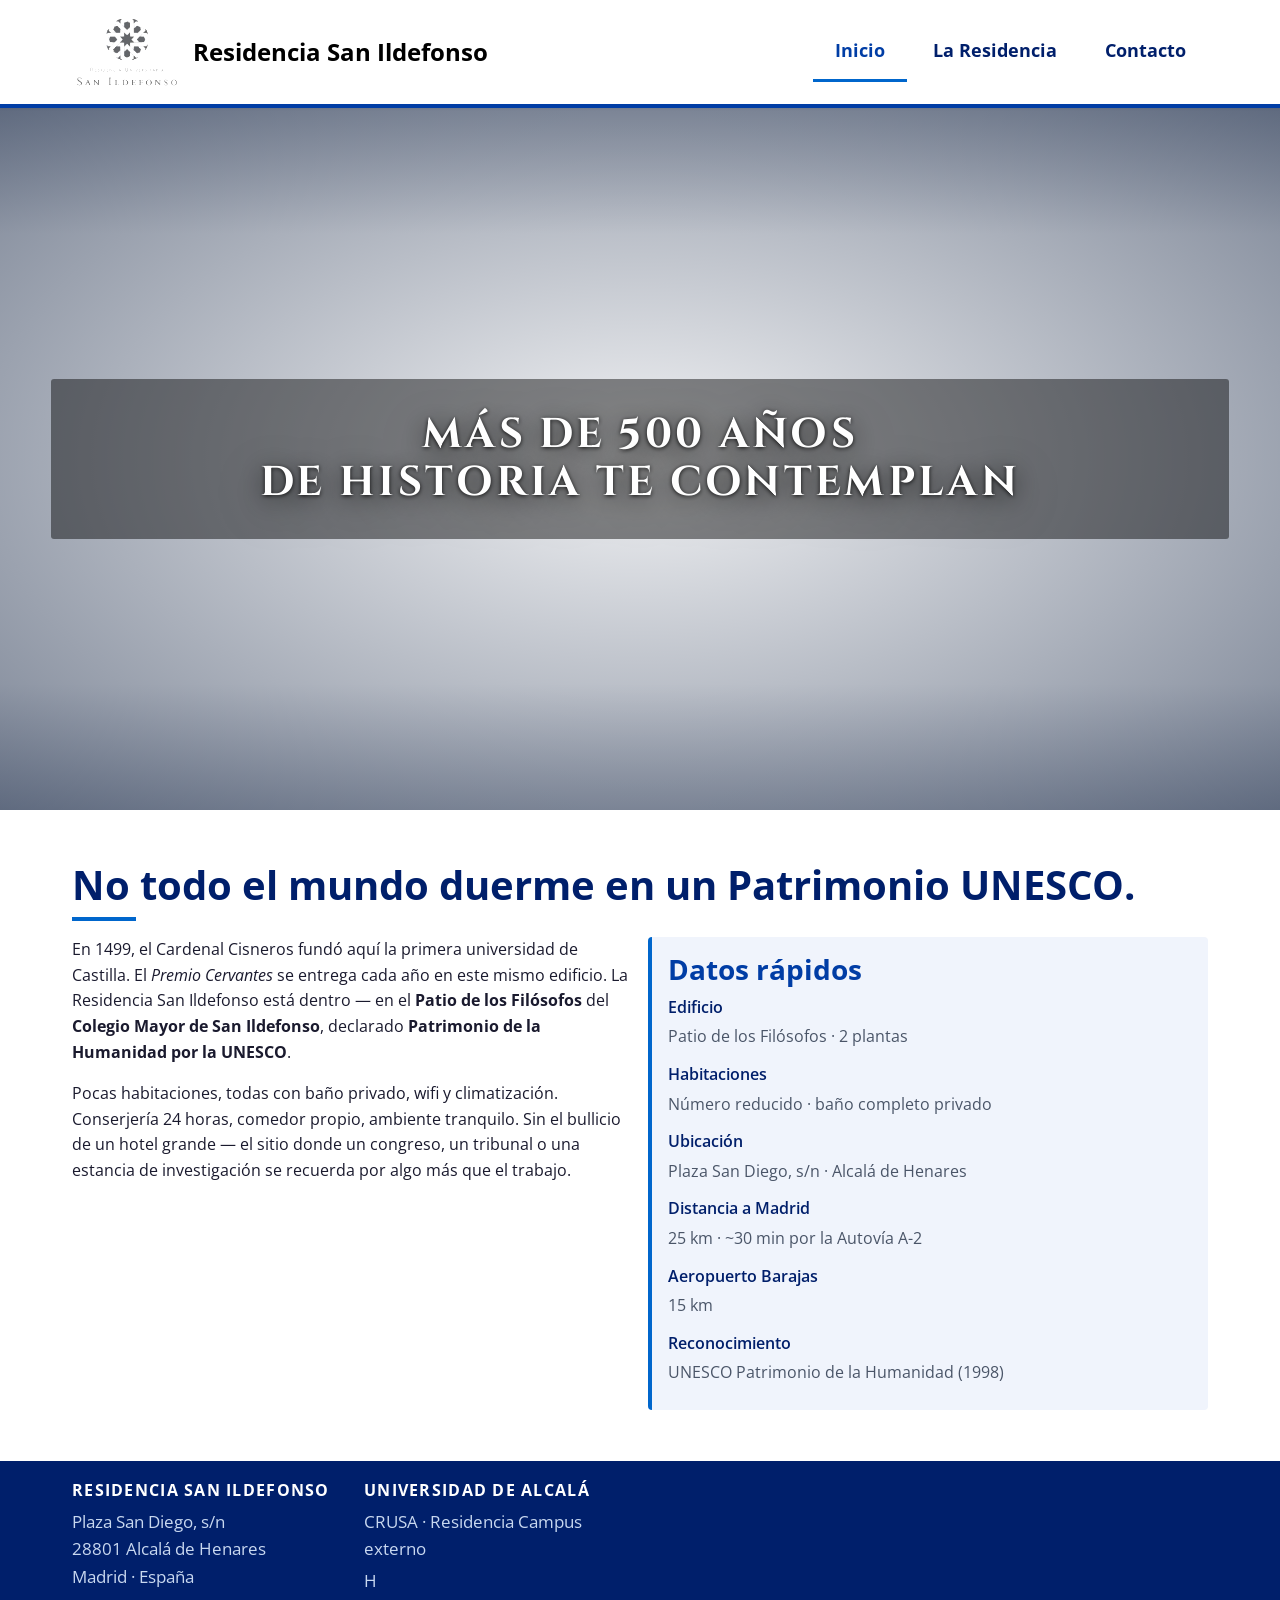
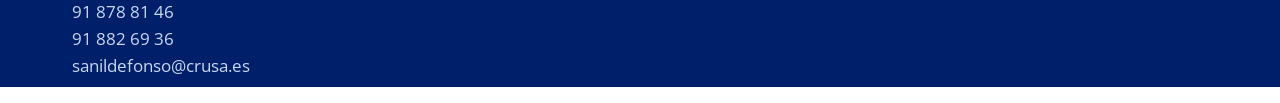
==== commit 5b811a1d: "ELIAWEB v4: audit y remediación completa - CSS: variables tipográficas --text-*, --leading-*, z-inde" ====
--- a/index.html
+++ b/index.html
@@ -3,14 +3,15 @@
 <head>
   <meta charset="UTF-8">
   <meta name="viewport" content="width=device-width, initial-scale=1.0">
-  <title>Hotel Residencia San Ildefonso · Alcalá de Henares</title>
-  <meta name="description" content="Hotel Residencia San Ildefonso en Alcalá de Henares. Alojamiento en el Colegio de San Ildefonso (Patrimonio UNESCO) para congresos, cursos, profesores visitantes y eventos. Hab. individual desde 35 €/noche.">
+  <title>Residencia Universitaria San Ildefonso UAH · Alcalá de Henares</title>
+  <meta name="description" content="Residencia UAH en el Colegio de San Ildefonso (Patrimonio UNESCO), Alcalá de Henares. Habitaciones, pensión completa y salas para congresos y eventos.">
   <meta name="robots" content="index, follow">
   <meta name="theme-color" content="#003DA5">
+  <link rel="manifest" href="/manifest.json">
   <link rel="canonical" href="https://www.residenciasanildefonso.es/">
 
   <meta property="og:type" content="website">
-  <meta property="og:title" content="Hotel Residencia San Ildefonso · Alcalá de Henares">
+  <meta property="og:title" content="Residencia Universitaria San Ildefonso UAH · Alcalá de Henares">
   <meta property="og:description" content="Alojamiento hotelero y residencial en el Colegio de San Ildefonso (UNESCO). Congresos, cursos, profesores visitantes y eventos.">
   <meta property="og:url" content="https://www.residenciasanildefonso.es/">
   <meta property="og:image" content="https://www.residenciasanildefonso.es/img/og-image.webp">
@@ -26,65 +27,123 @@
   <meta name="ICBM" content="40.482236, -3.363976">
 
   <link rel="icon" href="img/favicon.ico" sizes="any">
-  <link rel="icon" type="image/svg+xml" href="img/crest.svg">
   <link rel="icon" type="image/png" sizes="32x32" href="img/favicon-32.png">
+  <link rel="icon" type="image/png" sizes="16x16" href="/img/favicon-16.png">
   <link rel="apple-touch-icon" sizes="180x180" href="img/apple-touch-icon.png">
 
-  <link rel="preconnect" href="https://fonts.googleapis.com">
+  <link rel="preconnect" href="https://fonts.googleapis.com" crossorigin>
+  <link rel="dns-prefetch" href="https://fonts.gstatic.com">
   <link rel="preconnect" href="https://fonts.gstatic.com" crossorigin>
-  <link rel="preload" as="style" href="https://fonts.googleapis.com/css2?family=Open+Sans:wght@400;600;700&display=swap">
-  <link rel="stylesheet" href="https://fonts.googleapis.com/css2?family=Open+Sans:wght@400;600;700&display=swap">
-
-  <link rel="stylesheet" href="css/style.css">
-
-  <link rel="preload" as="image" href="img/hero.webp" fetchpriority="high" type="image/webp">
-
-  <script type="application/ld+json">{
-  "@context": "https://schema.org",
-  "@type": "Hotel",
-  "@id": "https://www.residenciasanildefonso.es#residencia",
-  "name": "Hotel Residencia San Ildefonso",
-  "url": "https://www.residenciasanildefonso.es",
-  "telephone": "+34918788146",
-  "email": "sanildefonso@crusa.es",
-  "description": "Alojamiento hotelero y residencial en el Colegio de San Ildefonso, Patrimonio de la Humanidad UNESCO.",
-  "numberOfRooms": 41,
-  "address": {
-    "@type": "PostalAddress",
-    "streetAddress": "Plaza San Diego, s/n",
-    "addressLocality": "Alcalá de Henares",
-    "addressRegion": "Madrid",
-    "postalCode": "28801",
-    "addressCountry": "ES"
-  },
-  "geo": { "@type": "GeoCoordinates", "latitude": "40.482236", "longitude": "-3.363976" },
-  "makesOffer": [
-    {"@type": "Offer", "name": "Habitación individual", "price": "35", "priceCurrency": "EUR"},
-    {"@type": "Offer", "name": "Habitación doble", "price": "45", "priceCurrency": "EUR"}
-  ]
-}</script>
+  <link rel="stylesheet" href="https://fonts.googleapis.com/css2?family=Open+Sans:wght@400;600;700&family=Cinzel:wght@700&display=swap" media="print" onload="this.media='all'">
+  <noscript><link rel="stylesheet" href="https://fonts.googleapis.com/css2?family=Open+Sans:wght@400;600;700&family=Cinzel:wght@700&display=swap"></noscript>
+
+  <style>
+  /* CSS crítico — estilos sobre el pliegue | 2026-06-30 */
+  @layer reset,base,layout,components,utilities,motion,print;
+  :root{--color-primary:#003DA5;--color-primary-dark:#002D7A;--color-primary-light:#1A56C4;--color-accent:#0066CC;--color-accent-light:#5B9BD5;--color-bg:#fff;--color-bg-alt:#F0F4FC;--color-bg-band:#E6EDF8;--color-bg-dark:#001F6B;--color-text:#1a1a2e;--color-text-muted:#4a5568;--color-heading:#001F6B;--color-border:#C8D8EE;--font-heading:"Open Sans","Segoe UI",Arial,sans-serif;--font-body:"Open Sans","Source Sans 3","Segoe UI",Arial,sans-serif;--space-xs:0.25rem;--space-sm:0.5rem;--space-md:1rem;--space-lg:2rem;--space-xl:4rem;--max-width:1200px;--gutter:clamp(1rem,4vw,2rem);--radius:0.25rem;--shadow-sm:0 1px 2px rgba(0,0,0,.08);--shadow-md:0 6px 18px rgba(0,0,0,.08);--transition:.25s ease}
+  @layer reset{*,*::before,*::after{box-sizing:border-box;margin:0;padding:0}html{-webkit-text-size-adjust:100%;scroll-behavior:smooth}body{min-height:100vh}img,picture,svg,video{display:block;max-width:100%;height:auto}ul,ol{list-style:none}button,input,select,textarea{font:inherit;color:inherit}table{border-collapse:collapse}a{color:inherit;text-decoration:none}}
+  @layer base{body{font-family:var(--font-body);font-size:100%;line-height:1.6;color:var(--color-text);background:var(--color-bg);-webkit-font-smoothing:antialiased;-moz-osx-font-smoothing:grayscale}h1,h2,h3,h4{font-family:var(--font-heading);font-weight:700;line-height:1.2;color:var(--color-heading);margin-bottom:.6em}h1{font-size:clamp(2rem,1.5rem + 2.5vw,3.5rem)}h2{font-size:clamp(1.5rem,1rem + 2vw,2.5rem)}h3{font-size:clamp(1.25rem,1rem + 1vw,1.75rem)}p{margin-bottom:1em;max-width:70ch}a{color:var(--color-primary);text-decoration:underline;text-underline-offset:2px;text-decoration-thickness:1px;transition:color var(--transition)}a:hover,a:focus-visible{color:var(--color-primary-dark)}:focus-visible{outline:3px solid var(--color-accent);outline-offset:2px;border-radius:2px}}
+  @layer layout{.container{width:100%;max-width:var(--max-width);margin-inline:auto;padding-inline:var(--gutter)}.section{padding-block:clamp(1.75rem,4vw,3.5rem)}}
+  @layer components{.skip-link{position:absolute;left:-9999px;top:0;background:var(--color-primary);color:#fff;padding:var(--space-sm) var(--space-md);z-index:1000;text-decoration:none}.skip-link:focus{left:0}.site-header{background:#fff;border-bottom:4px solid var(--color-primary);position:sticky;top:0;z-index:100;box-shadow:var(--shadow-sm)}.site-header__inner{display:flex;align-items:center;justify-content:space-between;gap:var(--space-md);min-height:6.5rem}.brand{display:flex;align-items:center;gap:var(--space-sm);text-decoration:none;color:inherit}.brand__crest{width:auto;height:4.75rem;max-height:4.75rem;flex-shrink:0;object-fit:contain;filter:saturate(1.5) contrast(1.15) brightness(1.05)}.brand__text{display:flex;flex-direction:column;line-height:1.15}.brand__title{font-family:var(--font-heading);font-weight:700;font-size:1.45rem;color:#000;white-space:nowrap}.nav-toggle{background:transparent;border:1px solid var(--color-border);border-radius:var(--radius);padding:.625rem .75rem;cursor:pointer;min-width:2.75rem;min-height:2.75rem;display:inline-flex;flex-direction:column;justify-content:center;gap:.25rem}.nav-toggle__bar{display:block;width:1.375rem;height:.125rem;background:var(--color-primary)}.main-nav{position:absolute;inset:100% 0 auto 0;background:#fff;border-bottom:4px solid var(--color-primary);box-shadow:var(--shadow-md);display:none}.main-nav[data-open=true]{display:block}.main-nav__list{display:flex;flex-direction:column;padding:var(--space-xs) 0}.main-nav__link{display:block;padding:.875rem var(--gutter);font-weight:600;font-size:1rem;color:var(--color-heading);text-decoration:none;border-bottom:1px solid var(--color-border);border-left:4px solid transparent;min-height:2.75rem}.main-nav__link:hover,.main-nav__link:focus-visible,.main-nav__link[aria-current=page]{color:var(--color-primary);border-left-color:var(--color-accent);background:var(--color-bg-alt)}.hero{position:relative;min-height:clamp(30rem,78vh,51.25rem);display:flex;align-items:center;justify-content:center;color:#fff;overflow:hidden;padding-block:clamp(3.5rem,8vw,6rem);background:linear-gradient(rgba(0,18,51,.52),rgba(0,18,51,.52)),url(img/fachada-rectorado.webp) center 35%/cover no-repeat}.hero__bg{display:none}@media(min-width:37.5em){.hero{background:none}.hero__bg{display:flex;flex-direction:column;position:absolute;inset:0;z-index:1;gap:3px}.hero__strip{flex:1;overflow:hidden}.hero__strip-inner{display:flex;height:100%;gap:3px}.hero__strip-img{flex-shrink:0;width:42vw;height:100%;background-size:cover;background-position:center}}.hero__text-wrap{position:relative;z-index:4;width:min(92vw,1200px);text-align:center;background:rgba(0,0,0,.45);padding:2rem 3rem;border-radius:3px}.hero__tagline{font-family:'Cinzel','Trajan Pro','Times New Roman',serif;font-weight:700;font-size:clamp(1.2rem,.6rem + 2.5vw,3.75rem);letter-spacing:.08em;text-transform:uppercase;color:#fff;line-height:1.15;margin:0;text-shadow:0 1px 4px rgba(0,0,0,.85),0 4px 24px rgba(0,0,0,.6),0 12px 48px rgba(0,0,0,.35)}.page-header{background:linear-gradient(135deg,rgba(0,31,107,.92),rgba(0,61,165,.78)),var(--color-primary);color:#fff;padding-block:clamp(2.5rem,5vw,4rem)}.page-header h1{color:#fff}.page-header__lead{color:#dce8f8;max-width:65ch;font-size:1.0625rem}}
+  </style>
+  <link rel="stylesheet" href="css/style.css" media="print" onload="this.media='all'">
+  <noscript><link rel="stylesheet" href="css/style.css"></noscript>
+
+  <link rel="preload" as="image" href="img/fachada-rectorado.webp" fetchpriority="high" type="image/webp">
+
+  <script type="application/ld+json">
+  {
+    "@context": "https://schema.org",
+    "@type": "LodgingBusiness",
+    "@id": "https://www.residenciasanildefonso.es#residencia",
+    "name": "Residencia Universitaria San Ildefonso UAH",
+    "url": "https://www.residenciasanildefonso.es",
+    "telephone": "+34 91 878 81 46",
+    "email": "sanildefonso@crusa.es",
+    "taxID": "A-80991714",
+    "image": "https://www.residenciasanildefonso.es/img/og-image.webp",
+    "description": "Alojamiento hotelero y residencial en el Colegio de San Ildefonso, Patrimonio de la Humanidad UNESCO.",
+    "priceRange": "270–995 €/mes",
+    "currenciesAccepted": "EUR",
+    "paymentAccepted": "Transferencia bancaria, Tarjeta",
+    "numberOfRooms": 41,
+    "petsAllowed": false,
+    "smokingAllowed": false,
+    "amenityFeature": [
+      { "@type": "LocationFeatureSpecification", "name": "Wifi gratuito", "value": true },
+      { "@type": "LocationFeatureSpecification", "name": "Comedor / pensión completa", "value": true },
+      { "@type": "LocationFeatureSpecification", "name": "Biblioteca y salas de estudio", "value": true },
+      { "@type": "LocationFeatureSpecification", "name": "Conserjería 24 horas", "value": true },
+      { "@type": "LocationFeatureSpecification", "name": "Limpieza y lavandería", "value": true },
+      { "@type": "LocationFeatureSpecification", "name": "Calefacción", "value": true },
+      { "@type": "LocationFeatureSpecification", "name": "Baño privado en habitación", "value": true },
+      { "@type": "LocationFeatureSpecification", "name": "Televisión y aire acondicionado", "value": true }
+    ],
+    "address": {
+      "@type": "PostalAddress",
+      "streetAddress": "Plaza San Diego, s/n",
+      "addressLocality": "Alcalá de Henares",
+      "addressRegion": "Madrid",
+      "postalCode": "28801",
+      "addressCountry": "ES"
+    },
+    "geo": {
+      "@type": "GeoCoordinates",
+      "latitude": "40.482236",
+      "longitude": "-3.363976"
+    },
+    "openingHoursSpecification": [
+      {
+        "@type": "OpeningHoursSpecification",
+        "dayOfWeek": ["Monday","Tuesday","Wednesday","Thursday","Friday"],
+        "opens": "09:00",
+        "closes": "19:00"
+      }
+    ],
+    "makesOffer": [
+      {
+        "@type": "Offer",
+        "name": "Habitación individual",
+        "price": "365",
+        "priceCurrency": "EUR",
+        "priceSpecification": {
+          "@type": "UnitPriceSpecification",
+          "price": "365",
+          "priceCurrency": "EUR",
+          "unitText": "MES"
+        },
+        "availability": "https://schema.org/InStock"
+      },
+      {
+        "@type": "Offer",
+        "name": "Habitación doble (por persona)",
+        "price": "270",
+        "priceCurrency": "EUR",
+        "priceSpecification": {
+          "@type": "UnitPriceSpecification",
+          "price": "270",
+          "priceCurrency": "EUR",
+          "unitText": "MES"
+        },
+        "availability": "https://schema.org/InStock"
+      }
+    ],
+    "sameAs": [
+      "https://crusa.es/",
+      "https://www.uah.es/"
+    ]
+  }
+  </script>
 </head>
 <body>
   <a class="skip-link" href="#main">Saltar al contenido principal</a>
 
-  <div class="topbar">
-    <div class="container topbar__inner">
-      <span>Alcalá de Henares · Patrimonio UNESCO</span>
-      <div class="topbar__links">
-        <a href="tel:+34918788146">91 878 81 46</a>
-        <a href="tel:+34918826936">91 882 69 36</a>
-        <a href="mailto:sanildefonso@crusa.es">sanildefonso@crusa.es</a>
-      </div>
-    </div>
-  </div>
-
   <header class="site-header" role="banner">
     <div class="container site-header__inner">
-      <a href="index.html" class="brand" aria-label="Inicio – Hotel Residencia San Ildefonso">
-        <img src="img/crest.svg" alt="" class="brand__crest" width="56" height="56" fetchpriority="high">
+      <a href="index.html" class="brand" aria-label="Inicio – Residencia Universitaria San Ildefonso UAH">
+        <img src="img/logo-san-ildefonso.jpg" alt="Residencia Universitaria San Ildefonso" class="brand__crest" width="90" height="61" loading="eager" fetchpriority="high">
         <span class="brand__text">
           <span class="brand__title">Residencia San Ildefonso</span>
-          <span class="brand__subtitle">Universidad de Alcalá · CRUSA</span>
         </span>
       </a>
       <button class="nav-toggle" type="button" aria-controls="primary-nav" aria-expanded="false" aria-label="Abrir menú de navegación">
@@ -96,8 +155,6 @@
         <ul class="main-nav__list">
           <li><a class="main-nav__link" href="index.html" aria-current="page">Inicio</a></li>
           <li><a class="main-nav__link" href="residencia.html">La Residencia</a></li>
-          <li><a class="main-nav__link" href="habitaciones.html">Habitaciones</a></li>
-          <li><a class="main-nav__link" href="servicios.html">Servicios</a></li>
           <li><a class="main-nav__link" href="contacto.html">Contacto</a></li>
         </ul>
       </nav>
@@ -108,63 +165,53 @@
 
     <!-- HERO -->
     <section class="hero" aria-label="Bienvenida">
-      <div class="container">
-        <div class="hero__inner">
-          <div>
-            <span class="hero__eyebrow">Alcalá de Henares · Patrimonio de la Humanidad UNESCO</span>
-            <h1 class="hero__title">Hotel Residencia<br>San Ildefonso</h1>
-            <p class="hero__lead">
-              Alojamiento hotelero y residencial en el corazón del Colegio Mayor de San Ildefonso.
-              Para congresos, cursos, tribunales, profesores visitantes y eventos.
-            </p>
-            <div class="hero__actions">
-              <a class="btn btn--accent btn--lg" href="contacto.html">Reservar</a>
-              <a class="btn btn--ghost" href="residencia.html">Conocer la Residencia</a>
-            </div>
-          </div>
-          <div class="hero__card">
-            <h2>Precios por noche</h2>
-            <ul>
-              <li>
-                <strong>Habitación individual</strong><br>
-                <span style="font-size:1.5rem;font-weight:700;color:var(--color-primary)">35,00 €</span>
-                <span style="color:var(--color-text-muted)"> / noche</span>
-              </li>
-              <li>
-                <strong>Habitación doble</strong><br>
-                <span style="font-size:1.5rem;font-weight:700;color:var(--color-primary)">45,00 €</span>
-                <span style="color:var(--color-text-muted)"> / noche</span>
-              </li>
-            </ul>
-            <a class="btn btn--primary" href="contacto.html" style="width:100%;justify-content:center;margin-top:8px;">Consultar disponibilidad</a>
-          </div>
-        </div>
+      <div class="hero__bg" aria-hidden="true">
+        <div class="hero__strip hero__strip--1">
+          <div class="hero__strip-inner">
+            <div class="hero__strip-img" data-bg="img/fachada-rectorado.webp" data-pos="center 35%"></div>
+            <div class="hero__strip-img" data-bg="img/patio-24I019_034.webp"></div>
+            <div class="hero__strip-img" data-bg="img/patio-24I019_028.webp"></div>
+          </div>
+        </div>
+        <div class="hero__strip hero__strip--2">
+          <div class="hero__strip-inner">
+            <div class="hero__strip-img" data-bg="img/arco-patio.webp" data-pos="center 40%"></div>
+            <div class="hero__strip-img" data-bg="img/patio-24I019_153.webp"></div>
+            <div class="hero__strip-img" data-bg="img/patio-24I019_154.webp"></div>
+          </div>
+        </div>
+        <div class="hero__strip hero__strip--3">
+          <div class="hero__strip-inner">
+            <div class="hero__strip-img" data-bg="img/patio-24I019_252.webp"></div>
+            <div class="hero__strip-img" data-bg="img/patio-24I019_256.webp"></div>
+            <div class="hero__strip-img" data-bg="img/patio-24I019_257.webp"></div>
+          </div>
+        </div>
+      </div>
+      <div class="hero__text-wrap">
+        <h1 class="hero__tagline">Más de 500 años<br>de historia te contemplan</h1>
       </div>
     </section>
 
     <!-- SOBRE LA RESIDENCIA -->
     <section class="section" aria-labelledby="sobre-title">
       <div class="container">
-        <h2 class="section__title" id="sobre-title">Un alojamiento único en Alcalá</h2>
+        <h2 class="section__title" id="sobre-title">No todo el mundo duerme en un Patrimonio UNESCO.</h2>
         <div class="grid grid--2">
           <div>
             <p>
-              Encuadrada en el <strong>centro histórico-artístico de Alcalá de Henares</strong>,
-              la Residencia Hotel San Ildefonso ofrece alojamientos hoteleros y residenciales
-              para congresos, cursos, tribunales, profesores visitantes, eventos y estancias
-              de corta y media duración.
+              En 1499, el Cardenal Cisneros fundó aquí la primera universidad de Castilla.
+              El <em>Premio Cervantes</em> se entrega cada año en este mismo edificio.
+              La Residencia San Ildefonso está dentro — en el <strong>Patio de los Filósofos</strong>
+              del <strong>Colegio Mayor de San Ildefonso</strong>,
+              declarado <strong>Patrimonio de la Humanidad por la UNESCO</strong>.
             </p>
             <p>
-              La Residencia se encuentra dentro del <strong>Colegio de San Ildefonso</strong>,
-              nombrado Patrimonio de la Humanidad por la UNESCO, en un edificio de dos plantas
-              situado en el <strong>Patio de los Filósofos</strong>.
+              Pocas habitaciones, todas con baño privado, wifi y climatización.
+              Conserjería 24 horas, comedor propio, ambiente tranquilo.
+              Sin el bullicio de un hotel grande — el sitio donde un congreso, un tribunal
+              o una estancia de investigación se recuerda por algo más que el trabajo.
             </p>
-            <p>
-              Consta de <strong>41 habitaciones</strong> con baño completo privado, televisión,
-              calefacción, antena parabólica y wifi. La planta baja dispone de una
-              <strong>sala de estar</strong> con televisión y <strong>comedor</strong>.
-            </p>
-            <a class="btn btn--primary" href="residencia.html">Ver más sobre la Residencia</a>
           </div>
           <div class="info-block">
             <h3>Datos rápidos</h3>
@@ -172,7 +219,7 @@
               <dt>Edificio</dt>
               <dd>Patio de los Filósofos · 2 plantas</dd>
               <dt>Habitaciones</dt>
-              <dd>41 con baño completo privado</dd>
+              <dd>Número reducido · baño completo privado</dd>
               <dt>Ubicación</dt>
               <dd>Plaza San Diego, s/n · Alcalá de Henares</dd>
               <dt>Distancia a Madrid</dt>
@@ -187,161 +234,12 @@
       </div>
     </section>
 
-    <!-- HABITACIONES -->
-    <section class="section section--alt" aria-labelledby="hab-title">
-      <div class="container">
-        <h2 class="section__title" id="hab-title">Habitaciones</h2>
-        <p class="section__intro">
-          Todas las habitaciones cuentan con baño completo privado, calefacción,
-          televisión con antena parabólica y conexión wifi incluida.
-        </p>
-        <div class="grid grid--2">
-          <article class="card">
-            <div class="card__media" aria-hidden="true">Individual</div>
-            <div class="card__body">
-              <h3 class="card__title">Habitación individual</h3>
-              <p class="card__text">
-                Habitación individual con cama, escritorio y armario.
-                Baño completo privado, calefacción, wifi y televisión.
-              </p>
-              <ul class="card__list">
-                <li>Baño completo privado</li>
-                <li>Televisión y antena parabólica</li>
-                <li>Calefacción y wifi</li>
-                <li>Limpieza diaria incluida</li>
-              </ul>
-              <p class="card__price">35,00 € / noche</p>
-              <a class="btn btn--primary" href="contacto.html">Reservar</a>
-            </div>
-          </article>
-          <article class="card">
-            <div class="card__media" aria-hidden="true">Doble</div>
-            <div class="card__body">
-              <h3 class="card__title">Habitación doble</h3>
-              <p class="card__text">
-                Habitación doble para dos personas, con dos camas y
-                baño completo privado compartido solo entre los dos ocupantes.
-              </p>
-              <ul class="card__list">
-                <li>Baño completo privado</li>
-                <li>Televisión y antena parabólica</li>
-                <li>Calefacción y wifi</li>
-                <li>Limpieza diaria incluida</li>
-              </ul>
-              <p class="card__price">45,00 € / noche</p>
-              <a class="btn btn--primary" href="contacto.html">Reservar</a>
-            </div>
-          </article>
-        </div>
-        <p style="margin-top:var(--space-md)">
-          <a href="habitaciones.html">Ver todas las habitaciones y condiciones →</a>
-        </p>
-      </div>
-    </section>
-
-    <!-- SERVICIOS -->
-    <section class="section" aria-labelledby="servicios-title">
-      <div class="container">
-        <h2 class="section__title" id="servicios-title">Servicios incluidos</h2>
-        <div class="grid grid--3">
-          <article class="feature">
-            <div class="feature__icon" aria-hidden="true">C</div>
-            <h3 class="feature__title">Conserjería</h3>
-            <p class="feature__text">Servicio de conserjería y atención al huésped durante toda la estancia.</p>
-          </article>
-          <article class="feature">
-            <div class="feature__icon" aria-hidden="true">W</div>
-            <h3 class="feature__title">Wifi gratuito</h3>
-            <p class="feature__text">Conexión wifi en toda la residencia, sin coste adicional.</p>
-          </article>
-          <article class="feature">
-            <div class="feature__icon" aria-hidden="true">L</div>
-            <h3 class="feature__title">Limpieza diaria</h3>
-            <p class="feature__text">Limpieza diaria de habitación incluida en todas las estancias.</p>
-          </article>
-          <article class="feature">
-            <div class="feature__icon" aria-hidden="true">R</div>
-            <h3 class="feature__title">Comedor</h3>
-            <p class="feature__text">Comedor propio en planta baja disponible para los huéspedes.</p>
-          </article>
-          <article class="feature">
-            <div class="feature__icon" aria-hidden="true">S</div>
-            <h3 class="feature__title">Sala de estar</h3>
-            <p class="feature__text">Sala de estar común con televisión en planta baja.</p>
-          </article>
-          <article class="feature">
-            <div class="feature__icon" aria-hidden="true">P</div>
-            <h3 class="feature__title">Entorno histórico</h3>
-            <p class="feature__text">Acceso al Patio de los Filósofos y entorno del Colegio Mayor.</p>
-          </article>
-        </div>
-      </div>
-    </section>
-
-    <!-- CÓMO LLEGAR -->
-    <section class="section section--alt" id="como-llegar" aria-labelledby="llegar-title">
-      <div class="container">
-        <h2 class="section__title" id="llegar-title">Cómo llegar</h2>
-        <div class="grid grid--2">
-          <div>
-            <p>
-              La Residencia está en <strong>pleno centro histórico de Alcalá de Henares</strong>,
-              a <strong>25 km del centro de Madrid</strong> (por la Autovía A-2) y a
-              <strong>15 km del Aeropuerto de Madrid-Barajas</strong>.
-              El tiempo de desplazamiento desde Madrid es de aproximadamente
-              <strong>media hora</strong>.
-            </p>
-            <address style="font-style:normal;margin-bottom:var(--space-md)">
-              <strong>Plaza San Diego, s/n<br>
-              28801 Alcalá de Henares (Madrid)</strong><br><br>
-              <a href="tel:+34918788146">91 878 81 46</a> /
-              <a href="tel:+34918826936">91 882 69 36</a><br>
-              <a href="mailto:sanildefonso@crusa.es">sanildefonso@crusa.es</a>
-            </address>
-            <div id="map-trigger" class="map__trigger" role="button" tabindex="0"
-                 aria-label="Cargar mapa de ubicación en Google Maps">
-              <span>Ver en el mapa</span>
-            </div>
-          </div>
-          <div>
-            <h3>Transporte público</h3>
-            <dl>
-              <dt>Autobús local (color rojo)</dt>
-              <dd>Líneas 2, 3 y 12</dd>
-              <dt>Autobús interurbano (color verde)</dt>
-              <dd>Línea 223 (Madrid – Alcalá de Henares)<br>
-                  Línea 824 (Aeropuerto de Barajas – Alcalá de Henares)</dd>
-              <dt>Tren de cercanías</dt>
-              <dd>Líneas C7 y C2 · Estación Alcalá de Henares</dd>
-            </dl>
-            <p style="margin-top:var(--space-md)">
-              <a href="https://www.ayto-alcaladehenares.es/es/turismo" rel="noopener noreferrer external">Oficina de turismo de Alcalá de Henares →</a>
-            </p>
-          </div>
-        </div>
-      </div>
-    </section>
-
-    <!-- CTA -->
-    <section class="cta">
-      <div class="container cta__inner">
-        <div>
-          <h2>¿Necesita alojamiento en Alcalá de Henares?</h2>
-          <p>Contáctenos para consultar disponibilidad o formalizar su reserva.</p>
-        </div>
-        <div class="btn-group">
-          <a class="btn btn--accent btn--lg" href="contacto.html">Contactar</a>
-          <a class="btn btn--ghost" href="tel:+34918788146">91 878 81 46</a>
-        </div>
-      </div>
-    </section>
-
   </main>
 
   <footer class="site-footer" role="contentinfo">
     <div class="container">
-      <div class="footer-grid">
-        <div>
+      <div class="footer-main">
+        <div class="footer-col">
           <h3>Residencia San Ildefonso</h3>
           <p>Plaza San Diego, s/n<br>28801 Alcalá de Henares<br>Madrid · España</p>
           <p>
@@ -350,53 +248,8 @@
             <a href="mailto:sanildefonso@crusa.es">sanildefonso@crusa.es</a>
           </p>
         </div>
-        <div>
-          <h3>La Residencia</h3>
+        <div class="footer-col">
+          <h3>Universidad de Alcalá</h3>
           <ul>
-            <li><a href="residencia.html">Historia y ubicación</a></li>
-            <li><a href="residencia.html#instalaciones">Instalaciones</a></li>
-            <li><a href="habitaciones.html">Habitaciones</a></li>
-            <li><a href="servicios.html">Servicios</a></li>
-          </ul>
-        </div>
-        <div>
-          <h3>Información</h3>
-          <ul>
-            <li><a href="habitaciones.html">Tarifas</a></li>
-            <li><a href="contacto.html">Contacto y reservas</a></li>
-            <li><a href="index.html#como-llegar">Cómo llegar</a></li>
-          </ul>
-        </div>
-        <div>
-          <h3>Grupo CRUSA · UAH</h3>
-          <ul>
-            <li><a href="https://crusa.es/" rel="noopener noreferrer external">CRUSA · Campus Village</a></li>
-            <li><a href="https://portacoeli.es/" rel="noopener noreferrer external">Hospedería Porta Coeli</a></li>
-            <li><a href="https://www.uah.es/" rel="noopener noreferrer external">Universidad de Alcalá</a></li>
-          </ul>
-        </div>
-      </div>
-      <div class="site-footer__bottom">
-        <span>© 2026 Residencia San Ildefonso. Gestionada por CRUSA · Universidad de Alcalá.</span>
-        <nav class="footer-legal" aria-label="Legal">
-          <a href="aviso-legal.html">Aviso legal</a>
-          <a href="politica-privacidad.html">Privacidad</a>
-          <a href="politica-cookies.html">Cookies</a>
-        </nav>
-      </div>
-    </div>
-  </footer>
-
-  <aside id="cookies" class="cookies" role="region" aria-label="Aviso de cookies" hidden>
-    <div class="cookies__inner">
-      <p>Usamos cookies técnicas necesarias para el funcionamiento del sitio. Más información en nuestra <a href="politica-cookies.html">política de cookies</a>.</p>
-      <div class="cookies__actions">
-        <button class="btn btn--accent" type="button" id="cookies-accept">Aceptar</button>
-        <button class="btn btn--ghost" type="button" id="cookies-reject">Rechazar</button>
-      </div>
-    </div>
-  </aside>
-
-  <script src="js/main.js" defer></script>
-</body>
-</html>
+            <li><a href="https://crusa.es/" rel="noopener noreferrer external">CRUSA</a> · Residencia Campus externo</li>
+            <li><a href="https://portacoeli.es/" rel="noopener noreferrer external">H
--- a/css/style.css
+++ b/css/style.css
@@ -29,40 +29,76 @@
   --font-heading: "Open Sans", "Segoe UI", Arial, sans-serif;
   --font-body: "Open Sans", "Source Sans 3", "Segoe UI", Arial, sans-serif;
 
-  /* Espaciado modular (px) */
-  --space-xs: 4px;
-  --space-sm: 8px;
-  --space-md: 16px;
-  --space-lg: 32px;
-  --space-xl: 64px;
+  /* Espaciado modular (rem) */
+  --space-xs: 0.25rem;
+  --space-sm: 0.5rem;
+  --space-md: 1rem;
+  --space-lg: 2rem;
+  --space-xl: 4rem;
 
   /* Layout */
   --max-width: 1200px;
-  --gutter: clamp(16px, 4vw, 32px);
-  --radius: 4px;
+  --gutter: clamp(1rem, 4vw, 2rem);
+  --radius: 0.25rem;
   --shadow-sm: 0 1px 2px rgba(0, 0, 0, 0.08);
   --shadow-md: 0 6px 18px rgba(0, 0, 0, 0.08);
   --transition: 0.25s ease;
+
+  /* Z-index semántico (nunca valores mágicos sueltos) — §3C */
+  --z-base:     0;
+  --z-raised:   10;    /* cards elevadas */
+  --z-hero-bg:  1;
+  --z-hero-overlay: 2;
+  --z-hero-glint: 3;
+  --z-hero-text: 4;
+  --z-dropdown: 100;   /* nav, tooltips */
+  --z-sticky:   200;   /* header sticky */
+  --z-modal:    300;
+  --z-toast:    400;
+  --z-tooltip:  500;
+  --z-skip-link: 1000;
+
+  /* Colores adicionales — todos los hex viven aquí */
+  --color-white: #fff;
+  --color-black: #000;
+  --color-on-primary: #dce8f8;   /* texto sobre fondos primary/dark */
+  --color-topbar: #f1e9d8;       /* texto/links en topbar y footer oscuro */
+  --color-accent-text: #2a1d05;  /* texto oscuro sobre btn--accent */
+  --color-footer-link: #c8d8f0;  /* links en footer oscuro */
+  --color-footer-muted: #8aafd6; /* links secundarios en footer oscuro */
+  --color-bg-nav-dark: #1f1f1f;  /* fondo nav móvil en modo alto contraste */
+
+  /* Sistema tipográfico — escala fluida con clamp() */
+  --text-sm:   clamp(0.8rem,   0.75rem + 0.25vw, 0.9rem);
+  --text-base: clamp(1rem,     0.95rem + 0.25vw, 1.125rem);
+  --text-lg:   clamp(1.125rem, 1rem + 0.5vw,     1.35rem);
+  --text-xl:   clamp(1.25rem,  1rem + 1vw,        1.75rem);
+  --text-2xl:  clamp(1.5rem,   1rem + 2vw,        2.5rem);
+  --text-3xl:  clamp(2rem,     1.5rem + 2.5vw,    3.5rem);
+  --leading-tight:  1.2;
+  --leading-normal: 1.6;
+  --leading-loose:  1.8;
 }
 
 /* ---------- Reset ---------- */
 @layer reset {
   *, *::before, *::after { box-sizing: border-box; margin: 0; padding: 0; }
   html { -webkit-text-size-adjust: 100%; scroll-behavior: smooth; }
-  body { min-height: 100vh; }
+  body { min-height: 100vh; min-height: 100svh; }
   img, picture, svg, video { display: block; max-width: 100%; height: auto; }
   ul, ol { list-style: none; }
   button, input, select, textarea { font: inherit; color: inherit; }
   table { border-collapse: collapse; }
   a { color: inherit; text-decoration: none; }
+  a, button, [role="button"] { touch-action: manipulation; }
 }
 
 /* ---------- Base ---------- */
 @layer base {
   body {
     font-family: var(--font-body);
-    font-size: clamp(1rem, 1.2vw, 1.0625rem); /* mínimo 16px */
-    line-height: 1.6;
+    font-size: 100%; /* respeta la preferencia tipográfica del navegador */
+    line-height: var(--leading-normal);
     color: var(--color-text);
     background: var(--color-bg);
     -webkit-font-smoothing: antialiased;
@@ -72,15 +108,15 @@
   h1, h2, h3, h4 {
     font-family: var(--font-heading);
     font-weight: 700;
-    line-height: 1.25;
+    line-height: var(--leading-tight);
     color: var(--color-heading);
     margin-bottom: 0.6em;
   }
-  h1 { font-size: clamp(1.9rem, 1.4rem + 1.6vw, 2.6rem); }
-  h2 { font-size: clamp(1.5rem, 1.2rem + 1vw, 2rem); }
-  h3 { font-size: clamp(1.125rem, 1rem + 0.4vw, 1.25rem); }
-
-  p { margin-bottom: 1em; max-width: 70ch; }
+  h1 { font-size: var(--text-3xl); }
+  h2 { font-size: var(--text-2xl); }
+  h3 { font-size: var(--text-xl); }
+
+  p { margin-bottom: 1em; max-width: 70ch; line-height: var(--leading-normal); }
 
   a {
     color: var(--color-primary);
@@ -94,12 +130,31 @@
   :focus-visible {
     outline: 3px solid var(--color-accent);
     outline-offset: 2px;
-    border-radius: 2px;
+    border-radius: 0.125rem;
   }
 
   hr { border: 0; border-top: 1px solid var(--color-border); margin: var(--space-lg) 0; }
 
   ::selection { background: var(--color-accent); color: var(--color-text); }
+
+  /* Dark mode — redefine solo las variables que cambian */
+  @media (prefers-color-scheme: dark) {
+    :root {
+      --color-bg:          #0d1520;
+      --color-bg-alt:      #152035;
+      --color-bg-band:     #111a2e;
+      --color-bg-dark:     #080e1a;
+      --color-text:        #e0e8f5;
+      --color-text-muted:  #8899bb;
+      --color-heading:     #c8daf8;
+      --color-border:      #1e3050;
+      --color-white:       #e8f0fb;
+      --color-on-primary:  #b8d4f8;
+      --color-footer-link: #7aa8cc;
+      --color-footer-muted:#6688aa;
+      --color-bg-nav-dark: #0a1020;
+    }
+  }
 }
 
 /* ---------- Layout ---------- */
@@ -111,7 +166,7 @@
     padding-inline: var(--gutter);
   }
 
-  .section { padding-block: clamp(40px, 6vw, 80px); }
+  .section { padding-block: clamp(1.75rem, 4vw, 3.5rem); }
   .section--alt { background: var(--color-bg-alt); }
   .section--band { background: var(--color-bg-band); border-block: 1px solid var(--color-border); }
 
@@ -120,11 +175,11 @@
   .grid--3 { grid-template-columns: 1fr; }
   .grid--4 { grid-template-columns: 1fr; }
 
-  @media (min-width: 600px) {
+  @media (min-width: 37.5em) {
     .grid--3 { grid-template-columns: repeat(2, 1fr); }
     .grid--4 { grid-template-columns: repeat(2, 1fr); }
   }
-  @media (min-width: 900px) {
+  @media (min-width: 56.25em) {
     .grid--2 { grid-template-columns: repeat(2, 1fr); }
     .grid--3 { grid-template-columns: repeat(3, 1fr); }
     .grid--4 { grid-template-columns: repeat(4, 1fr); }
@@ -140,9 +195,9 @@
     left: -9999px;
     top: 0;
     background: var(--color-primary);
-    color: #fff;
+    color: var(--color-white);
     padding: var(--space-sm) var(--space-md);
-    z-index: 1000;
+    z-index: var(--z-skip-link);
     text-decoration: none;
   }
   .skip-link:focus { left: 0; }
@@ -150,10 +205,10 @@
   /* Top utility bar */
   .topbar {
     background: var(--color-primary-dark);
-    color: #f1e9d8;
+    color: var(--color-topbar);
     font-size: 0.875rem;
   }
-  .topbar a { color: #f1e9d8; text-decoration: none; }
+  .topbar a { color: var(--color-topbar); text-decoration: none; }
   .topbar a:hover { color: var(--color-accent-light); }
   .topbar__inner {
     display: flex;
@@ -161,7 +216,7 @@
     gap: var(--space-sm) var(--space-md);
     justify-content: space-between;
     align-items: center;
-    min-height: 36px;
+    min-height: 2.25rem;
     padding-block: var(--space-xs);
   }
   .topbar__links {
@@ -173,17 +228,17 @@
     display: none;
     gap: var(--space-md);
   }
-  @media (min-width: 700px) {
+  @media (min-width: 43.75em) {
     .topbar__contact { display: flex; }
   }
 
   /* Site header */
   .site-header {
-    background: #fff;
+    background: var(--color-white);
     border-bottom: 4px solid var(--color-primary);
     position: sticky;
     top: 0;
-    z-index: 100;
+    z-index: var(--z-sticky); /* sticky → --z-sticky (200), no --z-dropdown (100) */
     box-shadow: var(--shadow-sm);
   }
   .site-header__inner {
@@ -191,7 +246,7 @@
     align-items: center;
     justify-content: space-between;
     gap: var(--space-md);
-    min-height: 88px;
+    min-height: 6.5rem;
   }
 
   .brand {
@@ -201,22 +256,23 @@
     text-decoration: none;
     color: inherit;
   }
-  .brand__crest { width: 56px; height: 56px; flex-shrink: 0; }
+  .brand__crest { width: auto; height: 4.75rem; max-height: 4.75rem; flex-shrink: 0; object-fit: contain; filter: saturate(1.5) contrast(1.15) brightness(1.05); }
   .brand__text { display: flex; flex-direction: column; line-height: 1.15; }
   .brand__title {
     font-family: var(--font-heading);
     font-weight: 700;
-    font-size: 1rem;
-    color: var(--color-primary);
+    font-size: 1.45rem;
+    color: var(--color-black);
+    white-space: nowrap;
   }
   .brand__subtitle {
-    font-size: 0.75rem;
+    font-size: 0.8rem;
     letter-spacing: 0.08em;
     text-transform: uppercase;
     color: var(--color-text-muted);
   }
-  @media (min-width: 600px) {
-    .brand__title { font-size: 1.125rem; }
+  @media (min-width: 37.5em) {
+    .brand__title { font-size: 1.5rem; }
   }
 
   /* Nav toggle (móvil) */
@@ -224,19 +280,19 @@
     background: transparent;
     border: 1px solid var(--color-border);
     border-radius: var(--radius);
-    padding: 10px 12px;
+    padding: 0.625rem 0.75rem;
     cursor: pointer;
-    min-width: 44px;
-    min-height: 44px;
+    min-width: 2.75rem;
+    min-height: 2.75rem;
     display: inline-flex;
     flex-direction: column;
     justify-content: center;
-    gap: 4px;
+    gap: 0.25rem;
   }
   .nav-toggle__bar {
     display: block;
-    width: 22px;
-    height: 2px;
+    width: 1.375rem;
+    height: 0.125rem;
     background: var(--color-primary);
   }
 
@@ -244,7 +300,7 @@
   .main-nav {
     position: absolute;
     inset: 100% 0 auto 0;
-    background: #fff;
+    background: var(--color-white);
     border-bottom: 4px solid var(--color-primary);
     box-shadow: var(--shadow-md);
     display: none;
@@ -257,14 +313,14 @@
   }
   .main-nav__link {
     display: block;
-    padding: 14px var(--gutter);
+    padding: 0.875rem var(--gutter);
     font-weight: 600;
     font-size: 1rem;
     color: var(--color-heading);
     text-decoration: none;
     border-bottom: 1px solid var(--color-border);
     border-left: 4px solid transparent;
-    min-height: 44px;
+    min-height: 2.75rem;
   }
   .main-nav__link:hover,
   .main-nav__link:focus-visible,
@@ -274,7 +330,7 @@
     background: var(--color-bg-alt);
   }
 
-  @media (min-width: 900px) {
+  @media (min-width: 56.25em) {
     .nav-toggle { display: none; }
     .main-nav {
       position: static;
@@ -285,11 +341,12 @@
     }
     .main-nav__list { flex-direction: row; padding: 0; gap: var(--space-xs); }
     .main-nav__link {
-      padding: 10px 14px;
+      padding: 0.875rem 1.375rem;
       border-bottom: 3px solid transparent;
       border-left: 0;
       background: transparent;
-      font-size: 0.9375rem;
+      font-size: 1.125rem;
+      font-weight: 700;
     }
     .main-nav__link:hover,
     .main-nav__link:focus-visible,
@@ -305,7 +362,7 @@
     align-items: center;
     justify-content: center;
     min-height: 44px;
-    padding: 12px 24px;
+    padding: 0.75rem 1.5rem;
     font-family: var(--font-body);
     font-weight: 600;
     font-size: 0.9375rem;
@@ -318,13 +375,13 @@
     transition: background-color var(--transition), color var(--transition),
                 border-color var(--transition);
   }
-  .btn--primary { background: var(--color-primary); color: #fff; }
-  .btn--primary:hover, .btn--primary:focus-visible { background: var(--color-primary-dark); color: #fff; }
-  .btn--accent { background: var(--color-accent); color: #2a1d05; }
-  .btn--accent:hover, .btn--accent:focus-visible { background: var(--color-accent-light); color: #2a1d05; }
-  .btn--ghost { background: transparent; color: #fff; border-color: #fff; }
-  .btn--ghost:hover, .btn--ghost:focus-visible { background: #fff; color: var(--color-primary); }
-  .btn--lg { padding: 14px 32px; font-size: 1rem; }
+  .btn--primary { background: var(--color-primary); color: var(--color-white); }
+  .btn--primary:hover, .btn--primary:focus-visible { background: var(--color-primary-dark); color: var(--color-white); }
+  .btn--accent { background: var(--color-accent); color: var(--color-accent-text); }
+  .btn--accent:hover, .btn--accent:focus-visible { background: var(--color-accent-light); color: var(--color-accent-text); }
+  .btn--ghost { background: transparent; color: var(--color-white); border-color: var(--color-white); }
+  .btn--ghost:hover, .btn--ghost:focus-visible { background: var(--color-white); color: var(--color-primary); }
+  .btn--lg { padding: 0.875rem 2rem; font-size: 1rem; }
 
   /* Grupo de botones con separación coherente */
   .btn-group {
@@ -334,15 +391,144 @@
     margin-top: var(--space-md);
   }
 
-  /* Hero — composición local (img/hero.webp) sustituible por foto real */
+  /* Hero — franjas de fotos · efecto revista · móvil: gradiente */
+  @keyframes strip-enter-l {
+    from { transform: translateX(-105%); }
+    to   { transform: translateX(0); }
+  }
+  @keyframes strip-enter-r {
+    from { transform: translateX(105%); }
+    to   { transform: translateX(0); }
+  }
+  @keyframes strip-drift-l {
+    0%   { transform: translateX(0); }
+    100% { transform: translateX(-18vw); }
+  }
+  @keyframes strip-drift-r {
+    0%   { transform: translateX(-18vw); }
+    100% { transform: translateX(0); }
+  }
+  @keyframes hero-glint {
+    0%   { transform: translateX(-120%) skewX(-18deg); opacity: 0; }
+    15%  { opacity: 1; }
+    85%  { opacity: 0.5; }
+    100% { transform: translateX(520%) skewX(-18deg); opacity: 0; }
+  }
+  @keyframes hero-fade-up {
+    from { opacity: 0; transform: translateY(28px); }
+    to   { opacity: 1; transform: translateY(0); }
+  }
+
   .hero {
     position: relative;
-    color: #fff;
+    min-height: clamp(30rem, 78vh, 51.25rem);   /* fallback: navegadores sin svh */
+    min-height: clamp(30rem, 78svh, 51.25rem);  /* §3D: svh excluye barras del navegador (iOS) */
+    display: flex;
+    align-items: center;
+    justify-content: center;
+    color: var(--color-white);
+    overflow: hidden;
+    padding-block: clamp(3.5rem, 8vw, 6rem);
+    /* Móvil: fachada con overlay oscuro para legibilidad */
     background:
-      linear-gradient(135deg, rgba(0,31,107,0.88) 0%, rgba(0,61,165,0.65) 60%, rgba(0,102,204,0.35) 100%),
-      url("../img/hero.webp") center / cover no-repeat,
-      var(--color-primary-dark);
-    padding-block: clamp(48px, 8vw, 96px);
+      linear-gradient(rgba(0,18,51,0.52), rgba(0,18,51,0.52)),
+      url('../img/fachada-rectorado.webp') center 35% / cover no-repeat;
+  }
+
+  /* Franjas de fotos — solo desktop */
+  .hero__bg { display: none; }
+
+  @media (min-width: 37.5em) {
+    .hero { background: none; }
+
+    /* Vignette sobre las franjas — ligero, solo para legibilidad del texto */
+    .hero::before {
+      content: '';
+      position: absolute;
+      inset: 0;
+      background:
+        radial-gradient(ellipse at 50% 50%, rgba(0,18,51,0.05) 0%, rgba(0,18,51,0.52) 100%),
+        linear-gradient(to bottom, rgba(0,18,51,0.22) 0%, transparent 18%, transparent 82%, rgba(0,18,51,0.22) 100%);
+      z-index: var(--z-hero-overlay);
+      pointer-events: none;
+    }
+    /* Glint de luz */
+    .hero::after {
+      content: '';
+      position: absolute;
+      top: -50%;
+      left: -30%;
+      width: 28%;
+      height: 200%;
+      background: linear-gradient(90deg, transparent 0%, rgba(255,255,255,0.14) 50%, transparent 100%);
+      animation: hero-glint 1.8s ease-in-out 3s forwards;
+      z-index: var(--z-hero-glint);
+      pointer-events: none;
+    }
+
+    /* Contenedor de franjas */
+    .hero__bg {
+      display: flex;
+      flex-direction: column;
+      position: absolute;
+      inset: 0;
+      z-index: var(--z-hero-bg);
+      gap: 0.1875rem;
+    }
+
+    /* Cada franja ocupa 1/3 del alto */
+    .hero__strip {
+      flex: 1;
+      overflow: hidden;
+    }
+    .hero__strip--1 { animation: strip-enter-l 1.1s cubic-bezier(0.76, 0, 0.24, 1) both; }
+    .hero__strip--2 { animation: strip-enter-r 1.1s cubic-bezier(0.76, 0, 0.24, 1) 0.12s both; }
+    .hero__strip--3 { animation: strip-enter-l 1.1s cubic-bezier(0.76, 0, 0.24, 1) 0.24s both; }
+
+    /* Inner de cada franja: más ancho que el hero, deriva */
+    .hero__strip-inner {
+      display: flex;
+      height: 100%;
+      gap: 0.1875rem;
+    }
+    /* Sin deriva continua — posición aleatoria fija en cada carga */
+
+    /* Cada foto dentro de la franja */
+    .hero__strip-img {
+      flex-shrink: 0;
+      width: 42vw;
+      height: 100%;
+      background-size: cover;
+      background-position: center;
+      filter: brightness(1.08) saturate(1.35) contrast(1.08) sepia(0.09) hue-rotate(-6deg);
+    }
+  }
+
+  /* Wrapper con fondo oscuro tras el texto */
+  .hero__text-wrap {
+    position: relative;
+    z-index: var(--z-hero-text);
+    width: min(92vw, 1200px);
+    text-align: center;
+    background: rgba(0, 0, 0, 0.45);
+    padding: 2rem 3rem;
+    border-radius: 3px;
+  }
+  .hero__tagline {
+    font-family: 'Cinzel', 'Trajan Pro', 'Times New Roman', serif;
+    font-weight: 700;
+    font-size: clamp(1.2rem, 0.6rem + 2.5vw, 3.75rem);
+    letter-spacing: 0.08em;
+    text-transform: uppercase;
+    color: var(--color-white);
+    line-height: 1.15;
+    margin: 0;
+    /* Sombreado elegante: halo difuso oscuro bajo cada letra */
+    text-shadow:
+      0 1px 4px rgba(0,0,0,0.85),
+      0 4px 24px rgba(0,0,0,0.6),
+      0 12px 48px rgba(0,0,0,0.35);
+    animation: hero-fade-up 0.9s ease-out 0.6s both;
   }
   /* Reglas de imagen para cards/galería con foto real */
   .card__media--photo,
@@ -357,77 +543,29 @@
     object-fit: cover;
     object-position: center;
   }
-  .hero__inner {
-    display: grid;
-    grid-template-columns: 1fr;
-    gap: var(--space-lg);
-    align-items: center;
-  }
-  @media (min-width: 800px) {
-    .hero__inner { grid-template-columns: 1.2fr 1fr; }
-  }
-  .hero__eyebrow {
-    display: inline-block;
-    font-size: 0.8125rem;
-    letter-spacing: 0.18em;
-    text-transform: uppercase;
-    color: var(--color-accent-light);
-    border-left: 3px solid var(--color-accent);
-    padding-left: 12px;
-    margin-bottom: var(--space-md);
-  }
-  .hero__title { color: #fff; font-size: clamp(2rem, 1.4rem + 2.4vw, 3.2rem); }
-  .hero__lead {
-    font-size: clamp(1rem, 0.95rem + 0.4vw, 1.1875rem);
-    color: #dce8f8;
-    margin-bottom: var(--space-md);
-  }
-  .hero__actions {
-    display: flex;
-    flex-wrap: wrap;
-    gap: var(--space-sm);
-  }
-  .hero__card {
-    background: rgba(255,255,255,0.97);
-    color: var(--color-text);
-    padding: var(--space-lg);
-    border-radius: var(--radius);
-    border-top: 4px solid var(--color-accent);
-    box-shadow: var(--shadow-md);
-  }
-  .hero__card h2 {
-    font-size: 1.125rem;
-    color: var(--color-primary);
-    margin-bottom: var(--space-sm);
-  }
-  .hero__card ul { margin-bottom: var(--space-md); }
-  .hero__card li {
-    padding: 6px 0;
-    border-bottom: 1px dashed var(--color-border);
-  }
-  .hero__card li:last-child { border-bottom: 0; }
+  .btn--full { width: 100%; justify-content: center; margin-top: var(--space-sm); }
 
   /* Page header (interior) */
   .page-header {
     background:
       linear-gradient(135deg, rgba(0,31,107,0.92), rgba(0,61,165,0.78)),
       var(--color-primary);
-    color: #fff;
-    padding-block: clamp(40px, 5vw, 64px);
-  }
-  .page-header h1 { color: #fff; }
-  .page-header__lead { color: #dce8f8; max-width: 65ch; font-size: 1.0625rem; }
+    color: var(--color-white);
+    padding-block: clamp(2.5rem, 5vw, 4rem);
+  }
+  .page-header h1 { color: var(--color-white); }
+  .page-header__lead { color: var(--color-on-primary); max-width: 65ch; font-size: 1.0625rem; }
 
   /* Breadcrumb */
-  .breadcrumb { font-size: 0.875rem; color: #dce8f8; margin-bottom: var(--space-sm); }
+  .breadcrumb { font-size: 0.875rem; color: var(--color-on-primary); margin-bottom: var(--space-sm); }
   .breadcrumb ol { display: flex; flex-wrap: wrap; gap: var(--space-xs); }
-  .breadcrumb a { color: #dce8f8; text-decoration: underline; }
+  .breadcrumb a { color: var(--color-on-primary); text-decoration: underline; }
   .breadcrumb [aria-current="page"] { color: var(--color-accent-light); }
 
   /* Section title */
   .section__title {
     position: relative;
-    padding-bottom: 12px;
+    padding-bottom: 0.75rem;
     margin-bottom: var(--space-md);
   }
   .section__title::after {
@@ -448,7 +586,7 @@
 
   /* Cards */
   .card {
-    background: #fff;
+    background: var(--color-white);
     border: 1px solid var(--color-border);
     border-radius: var(--radius);
     overflow: hidden;
@@ -458,14 +596,17 @@
   }
   .card:hover { transform: translateY(-3px); box-shadow: var(--shadow-md); }
   .card__media {
-    aspect-ratio: 16 / 10;
-    background: var(--color-bg-band);
+    aspect-ratio: 16 / 7;
+    background: linear-gradient(135deg, var(--color-primary-dark) 0%, var(--color-primary) 60%, var(--color-accent) 100%);
     display: flex;
     align-items: center;
     justify-content: center;
-    color: var(--color-primary);
+    color: var(--color-white);
     font-family: var(--font-heading);
-    font-size: 1.5rem;
+    font-size: 1.25rem;
+    font-weight: 700;
+    letter-spacing: 0.06em;
+    text-transform: uppercase;
   }
   .card__body {
     padding: var(--space-md) var(--space-md) var(--space-lg);
@@ -486,8 +627,8 @@
 
   /* Feature blocks */
   .feature {
-    padding: var(--space-md);
-    background: #fff;
+    padding: var(--space-sm) var(--space-md);
+    background: var(--color-white);
     border: 1px solid var(--color-border);
     border-radius: var(--radius);
   }
@@ -508,16 +649,16 @@
   .feature__text { color: var(--color-text-muted); font-size: 0.9375rem; margin: 0; }
 
   /* CTA strip */
-  .cta { background: var(--color-primary); color: #fff; padding-block: clamp(32px, 4vw, 48px); }
+  .cta { background: var(--color-primary); color: var(--color-white); padding-block: clamp(2rem, 4vw, 3rem); }
   .cta__inner {
     display: flex;
     flex-direction: column;
     gap: var(--space-md);
     align-items: flex-start;
   }
-  .cta h2 { color: #fff; margin-bottom: var(--space-xs); }
-  .cta p { color: #dce8f8; margin: 0; max-width: 60ch; }
-  @media (min-width: 800px) {
+  .cta h2 { color: var(--color-white); margin-bottom: var(--space-xs); }
+  .cta p { color: var(--color-on-primary); margin: 0; max-width: 60ch; }
+  @media (min-width: 50em) {
     .cta__inner { flex-direction: row; align-items: center; justify-content: space-between; }
   }
 
@@ -556,7 +697,7 @@
   .rates {
     width: 100%;
     border: 1px solid var(--color-border);
-    background: #fff;
+    background: var(--color-white);
     font-size: 0.9375rem;
   }
   .rates caption {
@@ -567,13 +708,13 @@
     color: var(--color-text-muted);
   }
   .rates th, .rates td {
-    padding: 14px 12px;
+    padding: 0.875rem 0.75rem;
     border-bottom: 1px solid var(--color-border);
     text-align: left;
   }
   .rates thead th {
     background: var(--color-primary);
-    color: #fff;
+    color: var(--color-white);
     font-weight: 600;
   }
   .rates tbody tr:nth-child(even) { background: var(--color-bg-alt); }
@@ -588,13 +729,13 @@
   .form {
     display: grid;
     gap: var(--space-md);
-    background: #fff;
+    background: var(--color-white);
     padding: var(--space-lg);
     border: 1px solid var(--color-border);
     border-radius: var(--radius);
   }
   .form__row { display: grid; gap: var(--space-md); }
-  @media (min-width: 640px) {
+  @media (min-width: 40em) {
     .form__row--2 { grid-template-columns: 1fr 1fr; }
   }
   .form__field { display: flex; flex-direction: column; gap: var(--space-xs); }
@@ -604,12 +745,12 @@
   .form textarea {
     width: 100%;
     font-size: 16px; /* evita zoom iOS */
-    padding: 12px 14px;
+    padding: 0.75rem 0.875rem;
     border: 1px solid var(--color-border);
     border-radius: var(--radius);
-    background: #fff;
+    background: var(--color-white);
     color: var(--color-text);
-    min-height: 44px;
+    min-height: 2.75rem;
     transition: border-color var(--transition), box-shadow var(--transition);
   }
   .form input:focus,
@@ -631,7 +772,7 @@
   .form__check input {
     width: auto;
     min-height: auto;
-    margin-top: 4px;
+    margin-top: 0.25rem;
   }
   .form__honeypot {
     position: absolute;
@@ -644,13 +785,13 @@
 
   /* Contact grid */
   .contact-grid { display: grid; gap: var(--space-lg); }
-  @media (min-width: 900px) {
+  @media (min-width: 56.25em) {
     .contact-grid { grid-template-columns: 1.4fr 1fr; }
   }
 
   /* FAQ */
   .faq details {
-    background: #fff;
+    background: var(--color-white);
     border: 1px solid var(--color-border);
     border-radius: var(--radius);
     padding: var(--space-md);
@@ -670,41 +811,90 @@
   /* Footer */
   .site-footer {
     background: var(--color-bg-dark);
-    color: #c8d8f0;
-    padding: var(--space-xl) 0 var(--space-md);
-    font-size: 0.9375rem;
+    color: var(--color-footer-link);
+    padding: 1.25rem 0 0;
+    font-size: 1.0625rem;
   }
   .site-footer h3 {
-    color: #fff;
+    color: var(--color-white);
     font-size: 1rem;
     text-transform: uppercase;
     letter-spacing: 0.08em;
+    margin-bottom: var(--space-sm);
+  }
+  .site-footer a { color: var(--color-footer-link); text-decoration: none; }
+  .site-footer a:hover { color: var(--color-white); text-decoration: underline; }
+
+  .footer-main {
+    display: grid;
+    gap: var(--space-md);
+    grid-template-columns: repeat(2, 1fr);
     margin-bottom: var(--space-md);
   }
-  .site-footer a { color: #c8d8f0; text-decoration: none; }
-  .site-footer a:hover { color: #ffffff; text-decoration: underline; }
-
-  .footer-grid {
-    display: grid;
-    gap: var(--space-lg);
-    grid-template-columns: 1fr;
-    margin-bottom: var(--space-lg);
-  }
-  @media (min-width: 600px) { .footer-grid { grid-template-columns: repeat(2, 1fr); } }
-  @media (min-width: 900px) { .footer-grid { grid-template-columns: repeat(4, 1fr); } }
-
-  .footer-grid li { margin-bottom: var(--space-xs); }
-  .footer-grid p { margin-bottom: var(--space-sm); }
+  @media (min-width: 56.25em) {
+    .footer-main {
+      grid-template-columns: repeat(4, 1fr);
+      gap: var(--space-lg);
+      align-items: start;
+    }
+  }
+
+  .footer-col li { margin-bottom: var(--space-xs); }
+  .footer-col p  { margin-bottom: var(--space-sm); }
+
+  .footer-col--logo { display: none; }
+  @media (min-width: 56.25em) {
+    .footer-col--logo {
+      display: flex;
+      justify-content: center;
+      align-items: flex-start;
+    }
+  }
+
+  .footer__logo-link {
+    display: flex;
+    align-items: center;
+    justify-content: center;
+    background: var(--color-white);
+    border-radius: 10px;
+    padding: 0.875rem 1.25rem;
+    box-shadow: 0 4px 20px rgba(0,0,0,0.4);
+    transition: box-shadow 0.2s, transform 0.2s;
+  }
+  .footer__logo-link:hover {
+    box-shadow: 0 8px 28px rgba(0,0,0,0.55);
+    transform: translateY(-2px);
+  }
+  .footer__logo {
+    height: 110px;
+    width: auto;
+    display: block;
+  }
+  .footer__logo-link:not(.footer__logo-link--uah) .footer__logo {
+    filter: brightness(0);
+  }
+  .footer__logo-link--uah {
+    background: var(--color-bg-dark);
+    box-shadow: 0 4px 20px rgba(0, 31, 107, 0.45);
+  }
+  .footer__logo-link--uah:hover {
+    box-shadow: 0 8px 28px rgba(0, 31, 107, 0.6);
+  }
+  .footer__logo-link--uah .footer__logo {
+    height: auto;
+    width: 200px;
+  }
 
   .site-footer__bottom {
     border-top: 1px solid rgba(255, 255, 255, 0.1);
-    padding-top: var(--space-md);
+    padding-top: var(--space-sm);
+    padding-bottom: var(--space-sm);
     display: flex;
     flex-wrap: wrap;
     gap: var(--space-sm) var(--space-lg);
     justify-content: space-between;
     font-size: 0.8125rem;
-    color: #8aafd6;
+    color: var(--color-footer-muted);
   }
   .footer-legal {
     display: flex;
@@ -716,11 +906,11 @@
   .cookies {
     position: fixed;
     inset: auto 0 0 0;
-    background: #1f1f1f;
-    color: #fff;
+    background: var(--color-bg-nav-dark);
+    color: var(--color-white);
     padding: var(--space-md);
     border-top: 4px solid var(--color-accent);
-    z-index: 200;
+    z-index: var(--z-sticky);
     box-shadow: 0 -4px 18px rgba(0, 0, 0, 0.18);
   }
   .cookies[hidden] { display: none; }
@@ -731,7 +921,7 @@
     max-width: var(--max-width);
     margin-inline: auto;
   }
-  @media (min-width: 800px) {
+  @media (min-width: 50em) {
     .cookies__inner { flex-direction: row; align-items: center; justify-content: space-between; }
   }
   .cookies p { margin: 0; font-size: 0.9375rem; }
@@ -762,7 +952,7 @@
   .prose ol { list-style: decimal; }
 
   /* Section title sobre fondo oscuro */
-  .page-header .section__title { color: #fff; }
+  .page-header .section__title { color: var(--color-white); }
   .page-header .section__title::after { background: var(--color-accent-light); }
 
   /* Mapa con click-to-load (facade) — no carga Google hasta consentimiento */
@@ -843,53 +1033,4 @@
     padding-left: 1.25rem;
     margin-bottom: var(--space-md);
     color: var(--color-text-muted);
-    font-size: 0.9375rem;
-  }
-  .card__price {
-    margin-top: auto;
-    font-family: var(--font-heading);
-    font-weight: 700;
-    color: var(--color-primary);
-    font-size: 1.0625rem;
-  }
-}
-
-/* ---------- Utilidades ---------- */
-@layer utilities {
-  .visually-hidden {
-    position: absolute;
-    width: 1px;
-    height: 1px;
-    padding: 0;
-    margin: -1px;
-    overflow: hidden;
-    clip: rect(0, 0, 0, 0);
-    white-space: nowrap;
-    border: 0;
-  }
-  .mt-md { margin-top: var(--space-md); }
-}
-
-/* ---------- Motion ---------- */
-@layer motion {
-  @media (prefers-reduced-motion: reduce) {
-    *, *::before, *::after {
-      animation-duration: 0.01ms;
-      animation-iteration-count: 1;
-      transition-duration: 0.01ms;
-      scroll-behavior: auto;
-    }
-  }
-}
-
-/* ---------- Print ---------- */
-@layer print {
-  @media print {
-    .topbar, .site-header, .site-footer, .nav-toggle,
-    .hero__actions, .cta, .cookies { display: none; }
-    body { color: #000; background: #fff; }
-    a { color: #000; text-decoration: underline; }
-    .hero { background: none; color: #000; padding-block: var(--space-md); }
-    .hero__title, .hero__lead { color: #000; }
-  }
-}
+    fon
--- a/css/style.css
+++ b/css/style.css
@@ -29,40 +29,76 @@
   --font-heading: "Open Sans", "Segoe UI", Arial, sans-serif;
   --font-body: "Open Sans", "Source Sans 3", "Segoe UI", Arial, sans-serif;
 
-  /* Espaciado modular (px) */
-  --space-xs: 4px;
-  --space-sm: 8px;
-  --space-md: 16px;
-  --space-lg: 32px;
-  --space-xl: 64px;
+  /* Espaciado modular (rem) */
+  --space-xs: 0.25rem;
+  --space-sm: 0.5rem;
+  --space-md: 1rem;
+  --space-lg: 2rem;
+  --space-xl: 4rem;
 
   /* Layout */
   --max-width: 1200px;
-  --gutter: clamp(16px, 4vw, 32px);
-  --radius: 4px;
+  --gutter: clamp(1rem, 4vw, 2rem);
+  --radius: 0.25rem;
   --shadow-sm: 0 1px 2px rgba(0, 0, 0, 0.08);
   --shadow-md: 0 6px 18px rgba(0, 0, 0, 0.08);
   --transition: 0.25s ease;
+
+  /* Z-index semántico (nunca valores mágicos sueltos) — §3C */
+  --z-base:     0;
+  --z-raised:   10;    /* cards elevadas */
+  --z-hero-bg:  1;
+  --z-hero-overlay: 2;
+  --z-hero-glint: 3;
+  --z-hero-text: 4;
+  --z-dropdown: 100;   /* nav, tooltips */
+  --z-sticky:   200;   /* header sticky */
+  --z-modal:    300;
+  --z-toast:    400;
+  --z-tooltip:  500;
+  --z-skip-link: 1000;
+
+  /* Colores adicionales — todos los hex viven aquí */
+  --color-white: #fff;
+  --color-black: #000;
+  --color-on-primary: #dce8f8;   /* texto sobre fondos primary/dark */
+  --color-topbar: #f1e9d8;       /* texto/links en topbar y footer oscuro */
+  --color-accent-text: #2a1d05;  /* texto oscuro sobre btn--accent */
+  --color-footer-link: #c8d8f0;  /* links en footer oscuro */
+  --color-footer-muted: #8aafd6; /* links secundarios en footer oscuro */
+  --color-bg-nav-dark: #1f1f1f;  /* fondo nav móvil en modo alto contraste */
+
+  /* Sistema tipográfico — escala fluida con clamp() */
+  --text-sm:   clamp(0.8rem,   0.75rem + 0.25vw, 0.9rem);
+  --text-base: clamp(1rem,     0.95rem + 0.25vw, 1.125rem);
+  --text-lg:   clamp(1.125rem, 1rem + 0.5vw,     1.35rem);
+  --text-xl:   clamp(1.25rem,  1rem + 1vw,        1.75rem);
+  --text-2xl:  clamp(1.5rem,   1rem + 2vw,        2.5rem);
+  --text-3xl:  clamp(2rem,     1.5rem + 2.5vw,    3.5rem);
+  --leading-tight:  1.2;
+  --leading-normal: 1.6;
+  --leading-loose:  1.8;
 }
 
 /* ---------- Reset ---------- */
 @layer reset {
   *, *::before, *::after { box-sizing: border-box; margin: 0; padding: 0; }
   html { -webkit-text-size-adjust: 100%; scroll-behavior: smooth; }
-  body { min-height: 100vh; }
+  body { min-height: 100vh; min-height: 100svh; }
   img, picture, svg, video { display: block; max-width: 100%; height: auto; }
   ul, ol { list-style: none; }
   button, input, select, textarea { font: inherit; color: inherit; }
   table { border-collapse: collapse; }
   a { color: inherit; text-decoration: none; }
+  a, button, [role="button"] { touch-action: manipulation; }
 }
 
 /* ---------- Base ---------- */
 @layer base {
   body {
     font-family: var(--font-body);
-    font-size: clamp(1rem, 1.2vw, 1.0625rem); /* mínimo 16px */
-    line-height: 1.6;
+    font-size: 100%; /* respeta la preferencia tipográfica del navegador */
+    line-height: var(--leading-normal);
     color: var(--color-text);
     background: var(--color-bg);
     -webkit-font-smoothing: antialiased;
@@ -72,15 +108,15 @@
   h1, h2, h3, h4 {
     font-family: var(--font-heading);
     font-weight: 700;
-    line-height: 1.25;
+    line-height: var(--leading-tight);
     color: var(--color-heading);
     margin-bottom: 0.6em;
   }
-  h1 { font-size: clamp(1.9rem, 1.4rem + 1.6vw, 2.6rem); }
-  h2 { font-size: clamp(1.5rem, 1.2rem + 1vw, 2rem); }
-  h3 { font-size: clamp(1.125rem, 1rem + 0.4vw, 1.25rem); }
-
-  p { margin-bottom: 1em; max-width: 70ch; }
+  h1 { font-size: var(--text-3xl); }
+  h2 { font-size: var(--text-2xl); }
+  h3 { font-size: var(--text-xl); }
+
+  p { margin-bottom: 1em; max-width: 70ch; line-height: var(--leading-normal); }
 
   a {
     color: var(--color-primary);
@@ -94,12 +130,31 @@
   :focus-visible {
     outline: 3px solid var(--color-accent);
     outline-offset: 2px;
-    border-radius: 2px;
+    border-radius: 0.125rem;
   }
 
   hr { border: 0; border-top: 1px solid var(--color-border); margin: var(--space-lg) 0; }
 
   ::selection { background: var(--color-accent); color: var(--color-text); }
+
+  /* Dark mode — redefine solo las variables que cambian */
+  @media (prefers-color-scheme: dark) {
+    :root {
+      --color-bg:          #0d1520;
+      --color-bg-alt:      #152035;
+      --color-bg-band:     #111a2e;
+      --color-bg-dark:     #080e1a;
+      --color-text:        #e0e8f5;
+      --color-text-muted:  #8899bb;
+      --color-heading:     #c8daf8;
+      --color-border:      #1e3050;
+      --color-white:       #e8f0fb;
+      --color-on-primary:  #b8d4f8;
+      --color-footer-link: #7aa8cc;
+      --color-footer-muted:#6688aa;
+      --color-bg-nav-dark: #0a1020;
+    }
+  }
 }
 
 /* ---------- Layout ---------- */
@@ -111,7 +166,7 @@
     padding-inline: var(--gutter);
   }
 
-  .section { padding-block: clamp(40px, 6vw, 80px); }
+  .section { padding-block: clamp(1.75rem, 4vw, 3.5rem); }
   .section--alt { background: var(--color-bg-alt); }
   .section--band { background: var(--color-bg-band); border-block: 1px solid var(--color-border); }
 
@@ -120,11 +175,11 @@
   .grid--3 { grid-template-columns: 1fr; }
   .grid--4 { grid-template-columns: 1fr; }
 
-  @media (min-width: 600px) {
+  @media (min-width: 37.5em) {
     .grid--3 { grid-template-columns: repeat(2, 1fr); }
     .grid--4 { grid-template-columns: repeat(2, 1fr); }
   }
-  @media (min-width: 900px) {
+  @media (min-width: 56.25em) {
     .grid--2 { grid-template-columns: repeat(2, 1fr); }
     .grid--3 { grid-template-columns: repeat(3, 1fr); }
     .grid--4 { grid-template-columns: repeat(4, 1fr); }
@@ -140,9 +195,9 @@
     left: -9999px;
     top: 0;
     background: var(--color-primary);
-    color: #fff;
+    color: var(--color-white);
     padding: var(--space-sm) var(--space-md);
-    z-index: 1000;
+    z-index: var(--z-skip-link);
     text-decoration: none;
   }
   .skip-link:focus { left: 0; }
@@ -150,10 +205,10 @@
   /* Top utility bar */
   .topbar {
     background: var(--color-primary-dark);
-    color: #f1e9d8;
+    color: var(--color-topbar);
     font-size: 0.875rem;
   }
-  .topbar a { color: #f1e9d8; text-decoration: none; }
+  .topbar a { color: var(--color-topbar); text-decoration: none; }
   .topbar a:hover { color: var(--color-accent-light); }
   .topbar__inner {
     display: flex;
@@ -161,7 +216,7 @@
     gap: var(--space-sm) var(--space-md);
     justify-content: space-between;
     align-items: center;
-    min-height: 36px;
+    min-height: 2.25rem;
     padding-block: var(--space-xs);
   }
   .topbar__links {
@@ -173,17 +228,17 @@
     display: none;
     gap: var(--space-md);
   }
-  @media (min-width: 700px) {
+  @media (min-width: 43.75em) {
     .topbar__contact { display: flex; }
   }
 
   /* Site header */
   .site-header {
-    background: #fff;
+    background: var(--color-white);
     border-bottom: 4px solid var(--color-primary);
     position: sticky;
     top: 0;
-    z-index: 100;
+    z-index: var(--z-sticky); /* sticky → --z-sticky (200), no --z-dropdown (100) */
     box-shadow: var(--shadow-sm);
   }
   .site-header__inner {
@@ -191,7 +246,7 @@
     align-items: center;
     justify-content: space-between;
     gap: var(--space-md);
-    min-height: 88px;
+    min-height: 6.5rem;
   }
 
   .brand {
@@ -201,22 +256,23 @@
     text-decoration: none;
     color: inherit;
   }
-  .brand__crest { width: 56px; height: 56px; flex-shrink: 0; }
+  .brand__crest { width: auto; height: 4.75rem; max-height: 4.75rem; flex-shrink: 0; object-fit: contain; filter: saturate(1.5) contrast(1.15) brightness(1.05); }
   .brand__text { display: flex; flex-direction: column; line-height: 1.15; }
   .brand__title {
     font-family: var(--font-heading);
     font-weight: 700;
-    font-size: 1rem;
-    color: var(--color-primary);
+    font-size: 1.45rem;
+    color: var(--color-black);
+    white-space: nowrap;
   }
   .brand__subtitle {
-    font-size: 0.75rem;
+    font-size: 0.8rem;
     letter-spacing: 0.08em;
     text-transform: uppercase;
     color: var(--color-text-muted);
   }
-  @media (min-width: 600px) {
-    .brand__title { font-size: 1.125rem; }
+  @media (min-width: 37.5em) {
+    .brand__title { font-size: 1.5rem; }
   }
 
   /* Nav toggle (móvil) */
@@ -224,19 +280,19 @@
     background: transparent;
     border: 1px solid var(--color-border);
     border-radius: var(--radius);
-    padding: 10px 12px;
+    padding: 0.625rem 0.75rem;
     cursor: pointer;
-    min-width: 44px;
-    min-height: 44px;
+    min-width: 2.75rem;
+    min-height: 2.75rem;
     display: inline-flex;
     flex-direction: column;
     justify-content: center;
-    gap: 4px;
+    gap: 0.25rem;
   }
   .nav-toggle__bar {
     display: block;
-    width: 22px;
-    height: 2px;
+    width: 1.375rem;
+    height: 0.125rem;
     background: var(--color-primary);
   }
 
@@ -244,7 +300,7 @@
   .main-nav {
     position: absolute;
     inset: 100% 0 auto 0;
-    background: #fff;
+    background: var(--color-white);
     border-bottom: 4px solid var(--color-primary);
     box-shadow: var(--shadow-md);
     display: none;
@@ -257,14 +313,14 @@
   }
   .main-nav__link {
     display: block;
-    padding: 14px var(--gutter);
+    padding: 0.875rem var(--gutter);
     font-weight: 600;
     font-size: 1rem;
     color: var(--color-heading);
     text-decoration: none;
     border-bottom: 1px solid var(--color-border);
     border-left: 4px solid transparent;
-    min-height: 44px;
+    min-height: 2.75rem;
   }
   .main-nav__link:hover,
   .main-nav__link:focus-visible,
@@ -274,7 +330,7 @@
     background: var(--color-bg-alt);
   }
 
-  @media (min-width: 900px) {
+  @media (min-width: 56.25em) {
     .nav-toggle { display: none; }
     .main-nav {
       position: static;
@@ -285,11 +341,12 @@
     }
     .main-nav__list { flex-direction: row; padding: 0; gap: var(--space-xs); }
     .main-nav__link {
-      padding: 10px 14px;
+      padding: 0.875rem 1.375rem;
       border-bottom: 3px solid transparent;
       border-left: 0;
       background: transparent;
-      font-size: 0.9375rem;
+      font-size: 1.125rem;
+      font-weight: 700;
     }
     .main-nav__link:hover,
     .main-nav__link:focus-visible,
@@ -305,7 +362,7 @@
     align-items: center;
     justify-content: center;
     min-height: 44px;
-    padding: 12px 24px;
+    padding: 0.75rem 1.5rem;
     font-family: var(--font-body);
     font-weight: 600;
     font-size: 0.9375rem;
@@ -318,13 +375,13 @@
     transition: background-color var(--transition), color var(--transition),
                 border-color var(--transition);
   }
-  .btn--primary { background: var(--color-primary); color: #fff; }
-  .btn--primary:hover, .btn--primary:focus-visible { background: var(--color-primary-dark); color: #fff; }
-  .btn--accent { background: var(--color-accent); color: #2a1d05; }
-  .btn--accent:hover, .btn--accent:focus-visible { background: var(--color-accent-light); color: #2a1d05; }
-  .btn--ghost { background: transparent; color: #fff; border-color: #fff; }
-  .btn--ghost:hover, .btn--ghost:focus-visible { background: #fff; color: var(--color-primary); }
-  .btn--lg { padding: 14px 32px; font-size: 1rem; }
+  .btn--primary { background: var(--color-primary); color: var(--color-white); }
+  .btn--primary:hover, .btn--primary:focus-visible { background: var(--color-primary-dark); color: var(--color-white); }
+  .btn--accent { background: var(--color-accent); color: var(--color-accent-text); }
+  .btn--accent:hover, .btn--accent:focus-visible { background: var(--color-accent-light); color: var(--color-accent-text); }
+  .btn--ghost { background: transparent; color: var(--color-white); border-color: var(--color-white); }
+  .btn--ghost:hover, .btn--ghost:focus-visible { background: var(--color-white); color: var(--color-primary); }
+  .btn--lg { padding: 0.875rem 2rem; font-size: 1rem; }
 
   /* Grupo de botones con separación coherente */
   .btn-group {
@@ -334,15 +391,144 @@
     margin-top: var(--space-md);
   }
 
-  /* Hero — composición local (img/hero.webp) sustituible por foto real */
+  /* Hero — franjas de fotos · efecto revista · móvil: gradiente */
+  @keyframes strip-enter-l {
+    from { transform: translateX(-105%); }
+    to   { transform: translateX(0); }
+  }
+  @keyframes strip-enter-r {
+    from { transform: translateX(105%); }
+    to   { transform: translateX(0); }
+  }
+  @keyframes strip-drift-l {
+    0%   { transform: translateX(0); }
+    100% { transform: translateX(-18vw); }
+  }
+  @keyframes strip-drift-r {
+    0%   { transform: translateX(-18vw); }
+    100% { transform: translateX(0); }
+  }
+  @keyframes hero-glint {
+    0%   { transform: translateX(-120%) skewX(-18deg); opacity: 0; }
+    15%  { opacity: 1; }
+    85%  { opacity: 0.5; }
+    100% { transform: translateX(520%) skewX(-18deg); opacity: 0; }
+  }
+  @keyframes hero-fade-up {
+    from { opacity: 0; transform: translateY(28px); }
+    to   { opacity: 1; transform: translateY(0); }
+  }
+
   .hero {
     position: relative;
-    color: #fff;
+    min-height: clamp(30rem, 78vh, 51.25rem);   /* fallback: navegadores sin svh */
+    min-height: clamp(30rem, 78svh, 51.25rem);  /* §3D: svh excluye barras del navegador (iOS) */
+    display: flex;
+    align-items: center;
+    justify-content: center;
+    color: var(--color-white);
+    overflow: hidden;
+    padding-block: clamp(3.5rem, 8vw, 6rem);
+    /* Móvil: fachada con overlay oscuro para legibilidad */
     background:
-      linear-gradient(135deg, rgba(0,31,107,0.88) 0%, rgba(0,61,165,0.65) 60%, rgba(0,102,204,0.35) 100%),
-      url("../img/hero.webp") center / cover no-repeat,
-      var(--color-primary-dark);
-    padding-block: clamp(48px, 8vw, 96px);
+      linear-gradient(rgba(0,18,51,0.52), rgba(0,18,51,0.52)),
+      url('../img/fachada-rectorado.webp') center 35% / cover no-repeat;
+  }
+
+  /* Franjas de fotos — solo desktop */
+  .hero__bg { display: none; }
+
+  @media (min-width: 37.5em) {
+    .hero { background: none; }
+
+    /* Vignette sobre las franjas — ligero, solo para legibilidad del texto */
+    .hero::before {
+      content: '';
+      position: absolute;
+      inset: 0;
+      background:
+        radial-gradient(ellipse at 50% 50%, rgba(0,18,51,0.05) 0%, rgba(0,18,51,0.52) 100%),
+        linear-gradient(to bottom, rgba(0,18,51,0.22) 0%, transparent 18%, transparent 82%, rgba(0,18,51,0.22) 100%);
+      z-index: var(--z-hero-overlay);
+      pointer-events: none;
+    }
+    /* Glint de luz */
+    .hero::after {
+      content: '';
+      position: absolute;
+      top: -50%;
+      left: -30%;
+      width: 28%;
+      height: 200%;
+      background: linear-gradient(90deg, transparent 0%, rgba(255,255,255,0.14) 50%, transparent 100%);
+      animation: hero-glint 1.8s ease-in-out 3s forwards;
+      z-index: var(--z-hero-glint);
+      pointer-events: none;
+    }
+
+    /* Contenedor de franjas */
+    .hero__bg {
+      display: flex;
+      flex-direction: column;
+      position: absolute;
+      inset: 0;
+      z-index: var(--z-hero-bg);
+      gap: 0.1875rem;
+    }
+
+    /* Cada franja ocupa 1/3 del alto */
+    .hero__strip {
+      flex: 1;
+      overflow: hidden;
+    }
+    .hero__strip--1 { animation: strip-enter-l 1.1s cubic-bezier(0.76, 0, 0.24, 1) both; }
+    .hero__strip--2 { animation: strip-enter-r 1.1s cubic-bezier(0.76, 0, 0.24, 1) 0.12s both; }
+    .hero__strip--3 { animation: strip-enter-l 1.1s cubic-bezier(0.76, 0, 0.24, 1) 0.24s both; }
+
+    /* Inner de cada franja: más ancho que el hero, deriva */
+    .hero__strip-inner {
+      display: flex;
+      height: 100%;
+      gap: 0.1875rem;
+    }
+    /* Sin deriva continua — posición aleatoria fija en cada carga */
+
+    /* Cada foto dentro de la franja */
+    .hero__strip-img {
+      flex-shrink: 0;
+      width: 42vw;
+      height: 100%;
+      background-size: cover;
+      background-position: center;
+      filter: brightness(1.08) saturate(1.35) contrast(1.08) sepia(0.09) hue-rotate(-6deg);
+    }
+  }
+
+  /* Wrapper con fondo oscuro tras el texto */
+  .hero__text-wrap {
+    position: relative;
+    z-index: var(--z-hero-text);
+    width: min(92vw, 1200px);
+    text-align: center;
+    background: rgba(0, 0, 0, 0.45);
+    padding: 2rem 3rem;
+    border-radius: 3px;
+  }
+  .hero__tagline {
+    font-family: 'Cinzel', 'Trajan Pro', 'Times New Roman', serif;
+    font-weight: 700;
+    font-size: clamp(1.2rem, 0.6rem + 2.5vw, 3.75rem);
+    letter-spacing: 0.08em;
+    text-transform: uppercase;
+    color: var(--color-white);
+    line-height: 1.15;
+    margin: 0;
+    /* Sombreado elegante: halo difuso oscuro bajo cada letra */
+    text-shadow:
+      0 1px 4px rgba(0,0,0,0.85),
+      0 4px 24px rgba(0,0,0,0.6),
+      0 12px 48px rgba(0,0,0,0.35);
+    animation: hero-fade-up 0.9s ease-out 0.6s both;
   }
   /* Reglas de imagen para cards/galería con foto real */
   .card__media--photo,
@@ -357,77 +543,29 @@
     object-fit: cover;
     object-position: center;
   }
-  .hero__inner {
-    display: grid;
-    grid-template-columns: 1fr;
-    gap: var(--space-lg);
-    align-items: center;
-  }
-  @media (min-width: 800px) {
-    .hero__inner { grid-template-columns: 1.2fr 1fr; }
-  }
-  .hero__eyebrow {
-    display: inline-block;
-    font-size: 0.8125rem;
-    letter-spacing: 0.18em;
-    text-transform: uppercase;
-    color: var(--color-accent-light);
-    border-left: 3px solid var(--color-accent);
-    padding-left: 12px;
-    margin-bottom: var(--space-md);
-  }
-  .hero__title { color: #fff; font-size: clamp(2rem, 1.4rem + 2.4vw, 3.2rem); }
-  .hero__lead {
-    font-size: clamp(1rem, 0.95rem + 0.4vw, 1.1875rem);
-    color: #dce8f8;
-    margin-bottom: var(--space-md);
-  }
-  .hero__actions {
-    display: flex;
-    flex-wrap: wrap;
-    gap: var(--space-sm);
-  }
-  .hero__card {
-    background: rgba(255,255,255,0.97);
-    color: var(--color-text);
-    padding: var(--space-lg);
-    border-radius: var(--radius);
-    border-top: 4px solid var(--color-accent);
-    box-shadow: var(--shadow-md);
-  }
-  .hero__card h2 {
-    font-size: 1.125rem;
-    color: var(--color-primary);
-    margin-bottom: var(--space-sm);
-  }
-  .hero__card ul { margin-bottom: var(--space-md); }
-  .hero__card li {
-    padding: 6px 0;
-    border-bottom: 1px dashed var(--color-border);
-  }
-  .hero__card li:last-child { border-bottom: 0; }
+  .btn--full { width: 100%; justify-content: center; margin-top: var(--space-sm); }
 
   /* Page header (interior) */
   .page-header {
     background:
       linear-gradient(135deg, rgba(0,31,107,0.92), rgba(0,61,165,0.78)),
       var(--color-primary);
-    color: #fff;
-    padding-block: clamp(40px, 5vw, 64px);
-  }
-  .page-header h1 { color: #fff; }
-  .page-header__lead { color: #dce8f8; max-width: 65ch; font-size: 1.0625rem; }
+    color: var(--color-white);
+    padding-block: clamp(2.5rem, 5vw, 4rem);
+  }
+  .page-header h1 { color: var(--color-white); }
+  .page-header__lead { color: var(--color-on-primary); max-width: 65ch; font-size: 1.0625rem; }
 
   /* Breadcrumb */
-  .breadcrumb { font-size: 0.875rem; color: #dce8f8; margin-bottom: var(--space-sm); }
+  .breadcrumb { font-size: 0.875rem; color: var(--color-on-primary); margin-bottom: var(--space-sm); }
   .breadcrumb ol { display: flex; flex-wrap: wrap; gap: var(--space-xs); }
-  .breadcrumb a { color: #dce8f8; text-decoration: underline; }
+  .breadcrumb a { color: var(--color-on-primary); text-decoration: underline; }
   .breadcrumb [aria-current="page"] { color: var(--color-accent-light); }
 
   /* Section title */
   .section__title {
     position: relative;
-    padding-bottom: 12px;
+    padding-bottom: 0.75rem;
     margin-bottom: var(--space-md);
   }
   .section__title::after {
@@ -448,7 +586,7 @@
 
   /* Cards */
   .card {
-    background: #fff;
+    background: var(--color-white);
     border: 1px solid var(--color-border);
     border-radius: var(--radius);
     overflow: hidden;
@@ -458,14 +596,17 @@
   }
   .card:hover { transform: translateY(-3px); box-shadow: var(--shadow-md); }
   .card__media {
-    aspect-ratio: 16 / 10;
-    background: var(--color-bg-band);
+    aspect-ratio: 16 / 7;
+    background: linear-gradient(135deg, var(--color-primary-dark) 0%, var(--color-primary) 60%, var(--color-accent) 100%);
     display: flex;
     align-items: center;
     justify-content: center;
-    color: var(--color-primary);
+    color: var(--color-white);
     font-family: var(--font-heading);
-    font-size: 1.5rem;
+    font-size: 1.25rem;
+    font-weight: 700;
+    letter-spacing: 0.06em;
+    text-transform: uppercase;
   }
   .card__body {
     padding: var(--space-md) var(--space-md) var(--space-lg);
@@ -486,8 +627,8 @@
 
   /* Feature blocks */
   .feature {
-    padding: var(--space-md);
-    background: #fff;
+    padding: var(--space-sm) var(--space-md);
+    background: var(--color-white);
     border: 1px solid var(--color-border);
     border-radius: var(--radius);
   }
@@ -508,16 +649,16 @@
   .feature__text { color: var(--color-text-muted); font-size: 0.9375rem; margin: 0; }
 
   /* CTA strip */
-  .cta { background: var(--color-primary); color: #fff; padding-block: clamp(32px, 4vw, 48px); }
+  .cta { background: var(--color-primary); color: var(--color-white); padding-block: clamp(2rem, 4vw, 3rem); }
   .cta__inner {
     display: flex;
     flex-direction: column;
     gap: var(--space-md);
     align-items: flex-start;
   }
-  .cta h2 { color: #fff; margin-bottom: var(--space-xs); }
-  .cta p { color: #dce8f8; margin: 0; max-width: 60ch; }
-  @media (min-width: 800px) {
+  .cta h2 { color: var(--color-white); margin-bottom: var(--space-xs); }
+  .cta p { color: var(--color-on-primary); margin: 0; max-width: 60ch; }
+  @media (min-width: 50em) {
     .cta__inner { flex-direction: row; align-items: center; justify-content: space-between; }
   }
 
@@ -556,7 +697,7 @@
   .rates {
     width: 100%;
     border: 1px solid var(--color-border);
-    background: #fff;
+    background: var(--color-white);
     font-size: 0.9375rem;
   }
   .rates caption {
@@ -567,13 +708,13 @@
     color: var(--color-text-muted);
   }
   .rates th, .rates td {
-    padding: 14px 12px;
+    padding: 0.875rem 0.75rem;
     border-bottom: 1px solid var(--color-border);
     text-align: left;
   }
   .rates thead th {
     background: var(--color-primary);
-    color: #fff;
+    color: var(--color-white);
     font-weight: 600;
   }
   .rates tbody tr:nth-child(even) { background: var(--color-bg-alt); }
@@ -588,13 +729,13 @@
   .form {
     display: grid;
     gap: var(--space-md);
-    background: #fff;
+    background: var(--color-white);
     padding: var(--space-lg);
     border: 1px solid var(--color-border);
     border-radius: var(--radius);
   }
   .form__row { display: grid; gap: var(--space-md); }
-  @media (min-width: 640px) {
+  @media (min-width: 40em) {
     .form__row--2 { grid-template-columns: 1fr 1fr; }
   }
   .form__field { display: flex; flex-direction: column; gap: var(--space-xs); }
@@ -604,12 +745,12 @@
   .form textarea {
     width: 100%;
     font-size: 16px; /* evita zoom iOS */
-    padding: 12px 14px;
+    padding: 0.75rem 0.875rem;
     border: 1px solid var(--color-border);
     border-radius: var(--radius);
-    background: #fff;
+    background: var(--color-white);
     color: var(--color-text);
-    min-height: 44px;
+    min-height: 2.75rem;
     transition: border-color var(--transition), box-shadow var(--transition);
   }
   .form input:focus,
@@ -631,7 +772,7 @@
   .form__check input {
     width: auto;
     min-height: auto;
-    margin-top: 4px;
+    margin-top: 0.25rem;
   }
   .form__honeypot {
     position: absolute;
@@ -644,13 +785,13 @@
 
   /* Contact grid */
   .contact-grid { display: grid; gap: var(--space-lg); }
-  @media (min-width: 900px) {
+  @media (min-width: 56.25em) {
     .contact-grid { grid-template-columns: 1.4fr 1fr; }
   }
 
   /* FAQ */
   .faq details {
-    background: #fff;
+    background: var(--color-white);
     border: 1px solid var(--color-border);
     border-radius: var(--radius);
     padding: var(--space-md);
@@ -670,41 +811,90 @@
   /* Footer */
   .site-footer {
     background: var(--color-bg-dark);
-    color: #c8d8f0;
-    padding: var(--space-xl) 0 var(--space-md);
-    font-size: 0.9375rem;
+    color: var(--color-footer-link);
+    padding: 1.25rem 0 0;
+    font-size: 1.0625rem;
   }
   .site-footer h3 {
-    color: #fff;
+    color: var(--color-white);
     font-size: 1rem;
     text-transform: uppercase;
     letter-spacing: 0.08em;
+    margin-bottom: var(--space-sm);
+  }
+  .site-footer a { color: var(--color-footer-link); text-decoration: none; }
+  .site-footer a:hover { color: var(--color-white); text-decoration: underline; }
+
+  .footer-main {
+    display: grid;
+    gap: var(--space-md);
+    grid-template-columns: repeat(2, 1fr);
     margin-bottom: var(--space-md);
   }
-  .site-footer a { color: #c8d8f0; text-decoration: none; }
-  .site-footer a:hover { color: #ffffff; text-decoration: underline; }
-
-  .footer-grid {
-    display: grid;
-    gap: var(--space-lg);
-    grid-template-columns: 1fr;
-    margin-bottom: var(--space-lg);
-  }
-  @media (min-width: 600px) { .footer-grid { grid-template-columns: repeat(2, 1fr); } }
-  @media (min-width: 900px) { .footer-grid { grid-template-columns: repeat(4, 1fr); } }
-
-  .footer-grid li { margin-bottom: var(--space-xs); }
-  .footer-grid p { margin-bottom: var(--space-sm); }
+  @media (min-width: 56.25em) {
+    .footer-main {
+      grid-template-columns: repeat(4, 1fr);
+      gap: var(--space-lg);
+      align-items: start;
+    }
+  }
+
+  .footer-col li { margin-bottom: var(--space-xs); }
+  .footer-col p  { margin-bottom: var(--space-sm); }
+
+  .footer-col--logo { display: none; }
+  @media (min-width: 56.25em) {
+    .footer-col--logo {
+      display: flex;
+      justify-content: center;
+      align-items: flex-start;
+    }
+  }
+
+  .footer__logo-link {
+    display: flex;
+    align-items: center;
+    justify-content: center;
+    background: var(--color-white);
+    border-radius: 10px;
+    padding: 0.875rem 1.25rem;
+    box-shadow: 0 4px 20px rgba(0,0,0,0.4);
+    transition: box-shadow 0.2s, transform 0.2s;
+  }
+  .footer__logo-link:hover {
+    box-shadow: 0 8px 28px rgba(0,0,0,0.55);
+    transform: translateY(-2px);
+  }
+  .footer__logo {
+    height: 110px;
+    width: auto;
+    display: block;
+  }
+  .footer__logo-link:not(.footer__logo-link--uah) .footer__logo {
+    filter: brightness(0);
+  }
+  .footer__logo-link--uah {
+    background: var(--color-bg-dark);
+    box-shadow: 0 4px 20px rgba(0, 31, 107, 0.45);
+  }
+  .footer__logo-link--uah:hover {
+    box-shadow: 0 8px 28px rgba(0, 31, 107, 0.6);
+  }
+  .footer__logo-link--uah .footer__logo {
+    height: auto;
+    width: 200px;
+  }
 
   .site-footer__bottom {
     border-top: 1px solid rgba(255, 255, 255, 0.1);
-    padding-top: var(--space-md);
+    padding-top: var(--space-sm);
+    padding-bottom: var(--space-sm);
     display: flex;
     flex-wrap: wrap;
     gap: var(--space-sm) var(--space-lg);
     justify-content: space-between;
     font-size: 0.8125rem;
-    color: #8aafd6;
+    color: var(--color-footer-muted);
   }
   .footer-legal {
     display: flex;
@@ -716,11 +906,11 @@
   .cookies {
     position: fixed;
     inset: auto 0 0 0;
-    background: #1f1f1f;
-    color: #fff;
+    background: var(--color-bg-nav-dark);
+    color: var(--color-white);
     padding: var(--space-md);
     border-top: 4px solid var(--color-accent);
-    z-index: 200;
+    z-index: var(--z-sticky);
     box-shadow: 0 -4px 18px rgba(0, 0, 0, 0.18);
   }
   .cookies[hidden] { display: none; }
@@ -731,7 +921,7 @@
     max-width: var(--max-width);
     margin-inline: auto;
   }
-  @media (min-width: 800px) {
+  @media (min-width: 50em) {
     .cookies__inner { flex-direction: row; align-items: center; justify-content: space-between; }
   }
   .cookies p { margin: 0; font-size: 0.9375rem; }
@@ -762,7 +952,7 @@
   .prose ol { list-style: decimal; }
 
   /* Section title sobre fondo oscuro */
-  .page-header .section__title { color: #fff; }
+  .page-header .section__title { color: var(--color-white); }
   .page-header .section__title::after { background: var(--color-accent-light); }
 
   /* Mapa con click-to-load (facade) — no carga Google hasta consentimiento */
@@ -843,53 +1033,4 @@
     padding-left: 1.25rem;
     margin-bottom: var(--space-md);
     color: var(--color-text-muted);
-    font-size: 0.9375rem;
-  }
-  .card__price {
-    margin-top: auto;
-    font-family: var(--font-heading);
-    font-weight: 700;
-    color: var(--color-primary);
-    font-size: 1.0625rem;
-  }
-}
-
-/* ---------- Utilidades ---------- */
-@layer utilities {
-  .visually-hidden {
-    position: absolute;
-    width: 1px;
-    height: 1px;
-    padding: 0;
-    margin: -1px;
-    overflow: hidden;
-    clip: rect(0, 0, 0, 0);
-    white-space: nowrap;
-    border: 0;
-  }
-  .mt-md { margin-top: var(--space-md); }
-}
-
-/* ---------- Motion ---------- */
-@layer motion {
-  @media (prefers-reduced-motion: reduce) {
-    *, *::before, *::after {
-      animation-duration: 0.01ms;
-      animation-iteration-count: 1;
-      transition-duration: 0.01ms;
-      scroll-behavior: auto;
-    }
-  }
-}
-
-/* ---------- Print ---------- */
-@layer print {
-  @media print {
-    .topbar, .site-header, .site-footer, .nav-toggle,
-    .hero__actions, .cta, .cookies { display: none; }
-    body { color: #000; background: #fff; }
-    a { color: #000; text-decoration: underline; }
-    .hero { background: none; color: #000; padding-block: var(--space-md); }
-    .hero__title, .hero__lead { color: #000; }
-  }
-}
+    fon
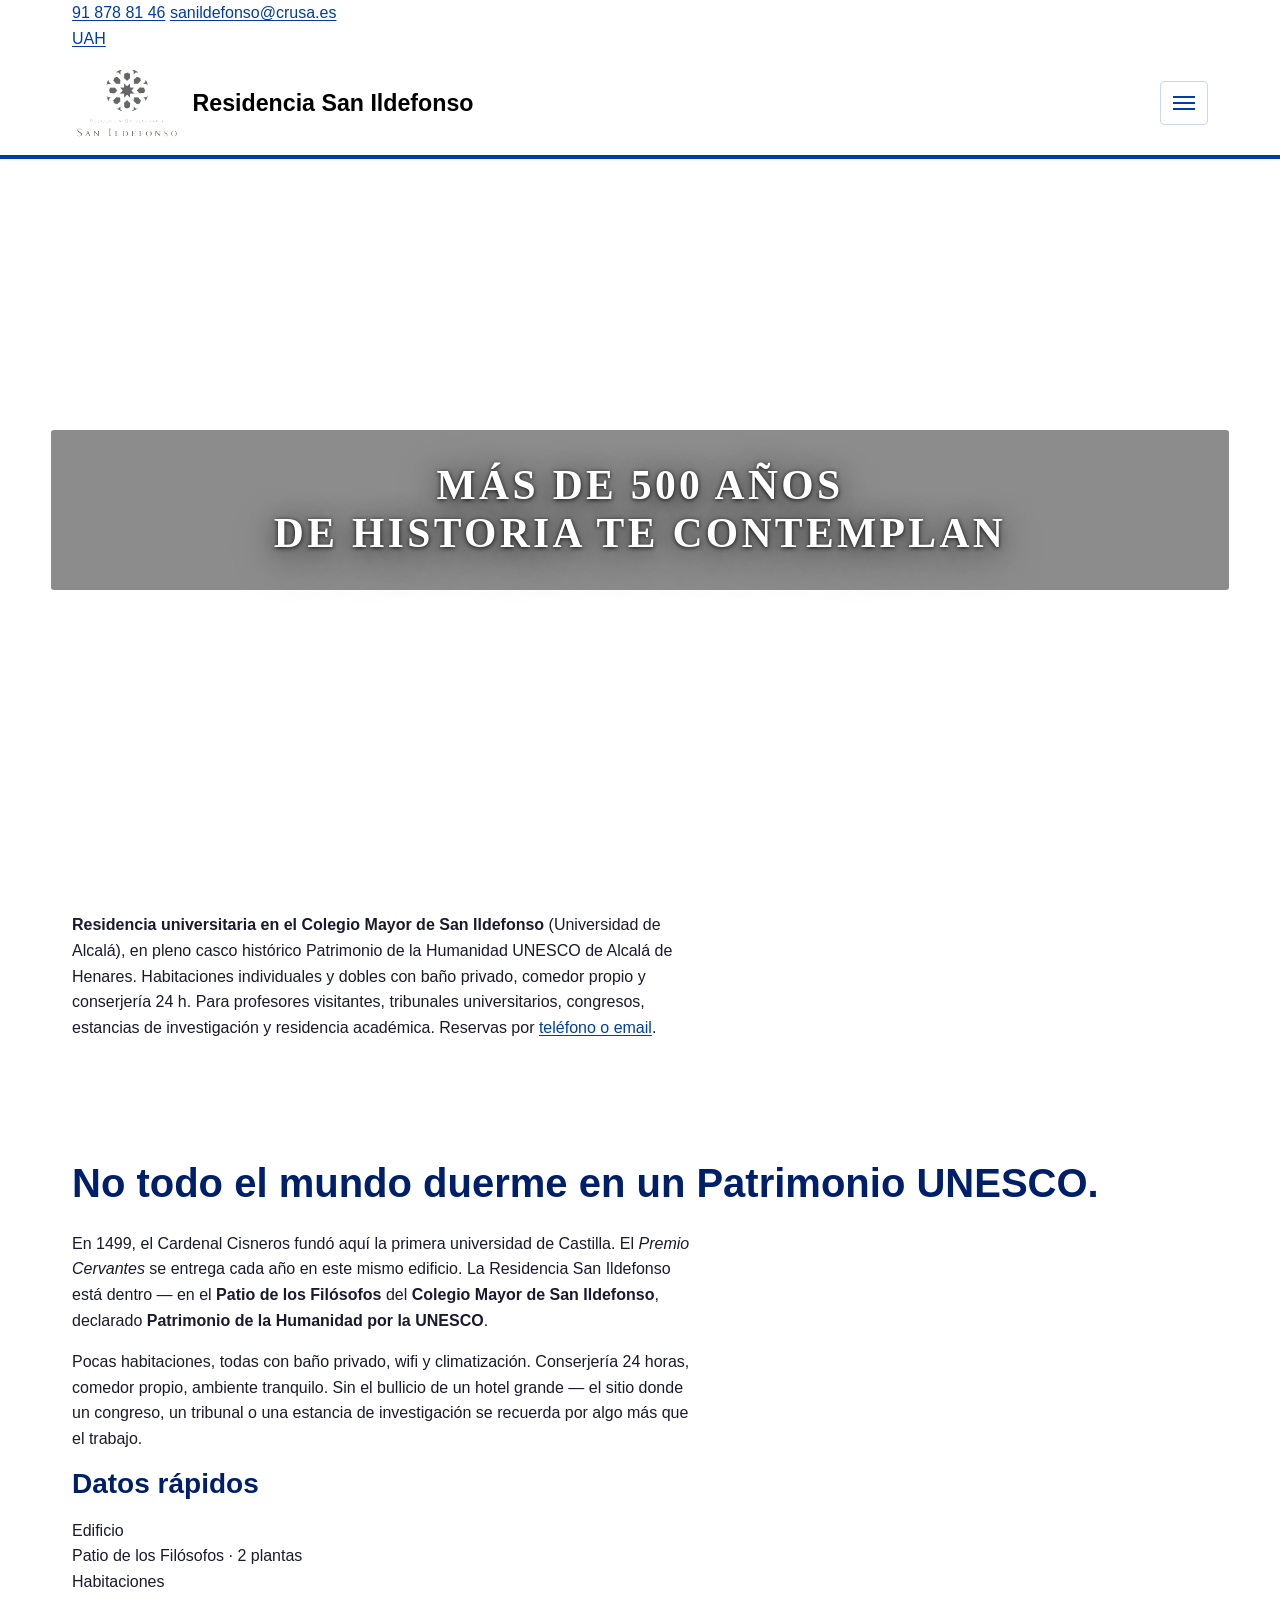
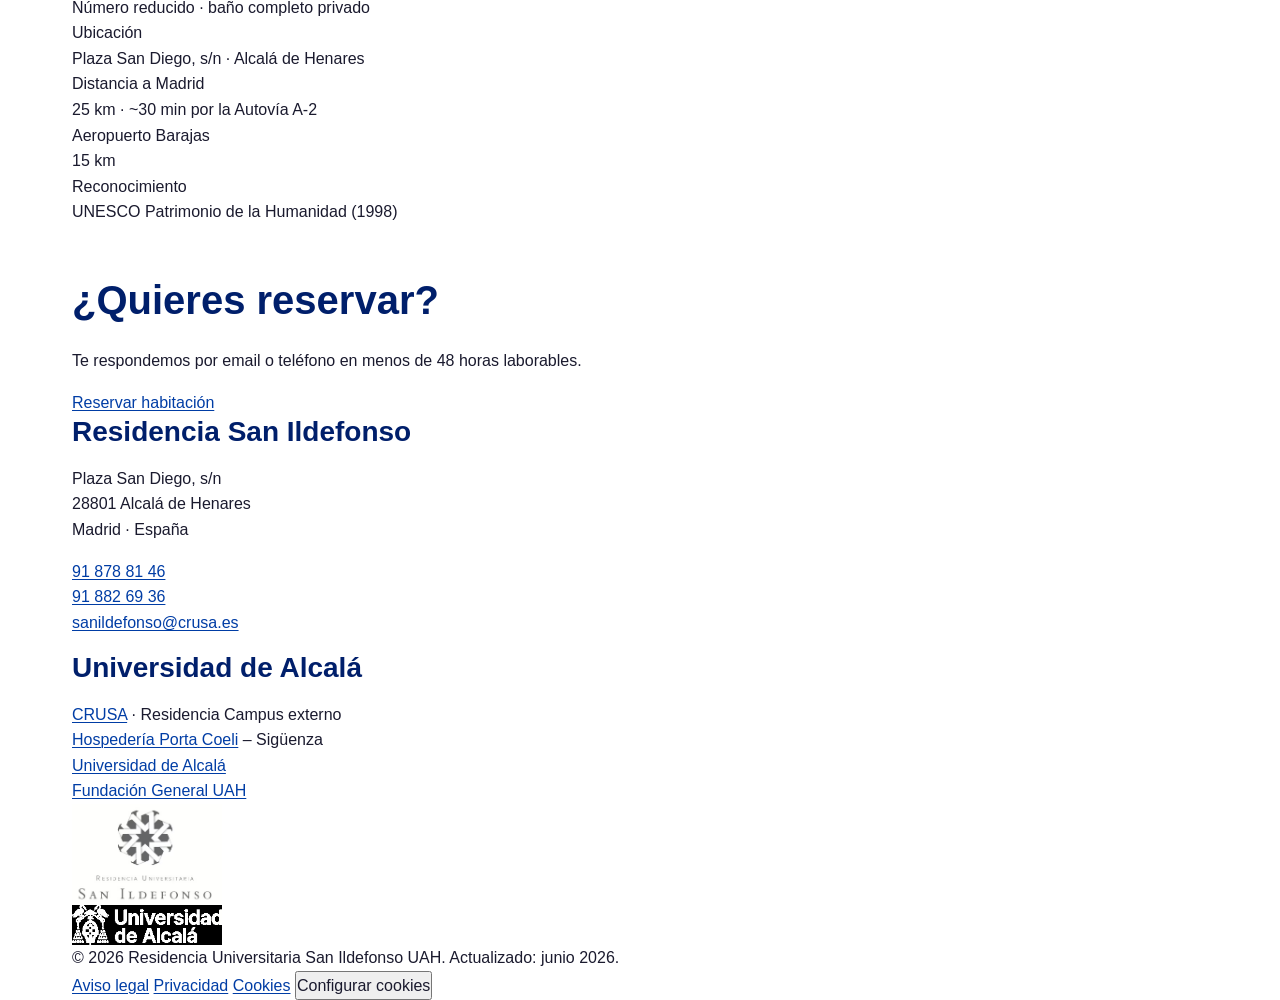
==== commit 778c07ec: "deploy: minificar CSS/JS, CSP-safe, sw.js .min, .cpanel.yml ruta correcta" ====
--- a/index.html
+++ b/index.html
@@ -3,9 +3,8 @@
 <head>
   <meta charset="UTF-8">
   <meta name="viewport" content="width=device-width, initial-scale=1.0">
-  <title>Residencia Universitaria San Ildefonso UAH · Alcalá de Henares</title>
+  <title>Residencia San Ildefonso UAH · Alcalá de Henares</title>
   <meta name="description" content="Residencia UAH en el Colegio de San Ildefonso (Patrimonio UNESCO), Alcalá de Henares. Habitaciones, pensión completa y salas para congresos y eventos.">
-  <meta name="robots" content="index, follow">
   <meta name="theme-color" content="#003DA5">
   <link rel="manifest" href="/manifest.json">
   <link rel="canonical" href="https://www.residenciasanildefonso.es/">
@@ -34,7 +33,7 @@
   <link rel="preconnect" href="https://fonts.googleapis.com" crossorigin>
   <link rel="dns-prefetch" href="https://fonts.gstatic.com">
   <link rel="preconnect" href="https://fonts.gstatic.com" crossorigin>
-  <link rel="stylesheet" href="https://fonts.googleapis.com/css2?family=Open+Sans:wght@400;600;700&family=Cinzel:wght@700&display=swap" media="print" onload="this.media='all'">
+  <link rel="stylesheet" href="https://fonts.googleapis.com/css2?family=Open+Sans:wght@400;600;700&family=Cinzel:wght@700&display=swap" media="print">
   <noscript><link rel="stylesheet" href="https://fonts.googleapis.com/css2?family=Open+Sans:wght@400;600;700&family=Cinzel:wght@700&display=swap"></noscript>
 
   <style>
@@ -46,8 +45,8 @@
   @layer layout{.container{width:100%;max-width:var(--max-width);margin-inline:auto;padding-inline:var(--gutter)}.section{padding-block:clamp(1.75rem,4vw,3.5rem)}}
   @layer components{.skip-link{position:absolute;left:-9999px;top:0;background:var(--color-primary);color:#fff;padding:var(--space-sm) var(--space-md);z-index:1000;text-decoration:none}.skip-link:focus{left:0}.site-header{background:#fff;border-bottom:4px solid var(--color-primary);position:sticky;top:0;z-index:100;box-shadow:var(--shadow-sm)}.site-header__inner{display:flex;align-items:center;justify-content:space-between;gap:var(--space-md);min-height:6.5rem}.brand{display:flex;align-items:center;gap:var(--space-sm);text-decoration:none;color:inherit}.brand__crest{width:auto;height:4.75rem;max-height:4.75rem;flex-shrink:0;object-fit:contain;filter:saturate(1.5) contrast(1.15) brightness(1.05)}.brand__text{display:flex;flex-direction:column;line-height:1.15}.brand__title{font-family:var(--font-heading);font-weight:700;font-size:1.45rem;color:#000;white-space:nowrap}.nav-toggle{background:transparent;border:1px solid var(--color-border);border-radius:var(--radius);padding:.625rem .75rem;cursor:pointer;min-width:2.75rem;min-height:2.75rem;display:inline-flex;flex-direction:column;justify-content:center;gap:.25rem}.nav-toggle__bar{display:block;width:1.375rem;height:.125rem;background:var(--color-primary)}.main-nav{position:absolute;inset:100% 0 auto 0;background:#fff;border-bottom:4px solid var(--color-primary);box-shadow:var(--shadow-md);display:none}.main-nav[data-open=true]{display:block}.main-nav__list{display:flex;flex-direction:column;padding:var(--space-xs) 0}.main-nav__link{display:block;padding:.875rem var(--gutter);font-weight:600;font-size:1rem;color:var(--color-heading);text-decoration:none;border-bottom:1px solid var(--color-border);border-left:4px solid transparent;min-height:2.75rem}.main-nav__link:hover,.main-nav__link:focus-visible,.main-nav__link[aria-current=page]{color:var(--color-primary);border-left-color:var(--color-accent);background:var(--color-bg-alt)}.hero{position:relative;min-height:clamp(30rem,78vh,51.25rem);display:flex;align-items:center;justify-content:center;color:#fff;overflow:hidden;padding-block:clamp(3.5rem,8vw,6rem);background:linear-gradient(rgba(0,18,51,.52),rgba(0,18,51,.52)),url(img/fachada-rectorado.webp) center 35%/cover no-repeat}.hero__bg{display:none}@media(min-width:37.5em){.hero{background:none}.hero__bg{display:flex;flex-direction:column;position:absolute;inset:0;z-index:1;gap:3px}.hero__strip{flex:1;overflow:hidden}.hero__strip-inner{display:flex;height:100%;gap:3px}.hero__strip-img{flex-shrink:0;width:42vw;height:100%;background-size:cover;background-position:center}}.hero__text-wrap{position:relative;z-index:4;width:min(92vw,1200px);text-align:center;background:rgba(0,0,0,.45);padding:2rem 3rem;border-radius:3px}.hero__tagline{font-family:'Cinzel','Trajan Pro','Times New Roman',serif;font-weight:700;font-size:clamp(1.2rem,.6rem + 2.5vw,3.75rem);letter-spacing:.08em;text-transform:uppercase;color:#fff;line-height:1.15;margin:0;text-shadow:0 1px 4px rgba(0,0,0,.85),0 4px 24px rgba(0,0,0,.6),0 12px 48px rgba(0,0,0,.35)}.page-header{background:linear-gradient(135deg,rgba(0,31,107,.92),rgba(0,61,165,.78)),var(--color-primary);color:#fff;padding-block:clamp(2.5rem,5vw,4rem)}.page-header h1{color:#fff}.page-header__lead{color:#dce8f8;max-width:65ch;font-size:1.0625rem}}
   </style>
-  <link rel="stylesheet" href="css/style.css" media="print" onload="this.media='all'">
-  <noscript><link rel="stylesheet" href="css/style.css"></noscript>
+  <link rel="stylesheet" href="css/style.min.css" media="print">
+  <noscript><link rel="stylesheet" href="css/style.min.css"></noscript>
 
   <link rel="preload" as="image" href="img/fachada-rectorado.webp" fetchpriority="high" type="image/webp">
 
@@ -63,10 +62,8 @@
     "taxID": "A-80991714",
     "image": "https://www.residenciasanildefonso.es/img/og-image.webp",
     "description": "Alojamiento hotelero y residencial en el Colegio de San Ildefonso, Patrimonio de la Humanidad UNESCO.",
-    "priceRange": "270–995 €/mes",
     "currenciesAccepted": "EUR",
     "paymentAccepted": "Transferencia bancaria, Tarjeta",
-    "numberOfRooms": 41,
     "petsAllowed": false,
     "smokingAllowed": false,
     "amenityFeature": [
@@ -100,34 +97,6 @@
         "closes": "19:00"
       }
     ],
-    "makesOffer": [
-      {
-        "@type": "Offer",
-        "name": "Habitación individual",
-        "price": "365",
-        "priceCurrency": "EUR",
-        "priceSpecification": {
-          "@type": "UnitPriceSpecification",
-          "price": "365",
-          "priceCurrency": "EUR",
-          "unitText": "MES"
-        },
-        "availability": "https://schema.org/InStock"
-      },
-      {
-        "@type": "Offer",
-        "name": "Habitación doble (por persona)",
-        "price": "270",
-        "priceCurrency": "EUR",
-        "priceSpecification": {
-          "@type": "UnitPriceSpecification",
-          "price": "270",
-          "priceCurrency": "EUR",
-          "unitText": "MES"
-        },
-        "availability": "https://schema.org/InStock"
-      }
-    ],
     "sameAs": [
       "https://crusa.es/",
       "https://www.uah.es/"
@@ -138,10 +107,27 @@
 <body>
   <a class="skip-link" href="#main">Saltar al contenido principal</a>
 
+  <!-- Topbar — tel/email visibles en todas las resoluciones (sin abrir hamburger) -->
+  <div class="topbar" role="complementary" aria-label="Contacto rápido">
+    <div class="container topbar__inner">
+      <div class="topbar__contact">
+        <a href="tel:+34918788146">91 878 81 46</a>
+        <a href="mailto:sanildefonso@crusa.es" class="topbar__email">sanildefonso@crusa.es</a>
+      </div>
+      <div class="topbar__links">
+        <a href="https://www.uah.es/" rel="noopener noreferrer external">UAH</a>
+      </div>
+    </div>
+  </div>
+
   <header class="site-header" role="banner">
     <div class="container site-header__inner">
-      <a href="index.html" class="brand" aria-label="Inicio – Residencia Universitaria San Ildefonso UAH">
-        <img src="img/logo-san-ildefonso.jpg" alt="Residencia Universitaria San Ildefonso" class="brand__crest" width="90" height="61" loading="eager" fetchpriority="high">
+      <a href="/" class="brand" aria-label="Inicio – Residencia Universitaria San Ildefonso UAH">
+        <picture>
+          <source type="image/avif" srcset="img/logo-san-ildefonso.avif">
+          <source type="image/webp" srcset="img/logo-san-ildefonso.webp">
+          <img src="img/logo-san-ildefonso.jpg" alt="Residencia Universitaria San Ildefonso" class="brand__crest" width="90" height="61" loading="eager" fetchpriority="high">
+        </picture>
         <span class="brand__text">
           <span class="brand__title">Residencia San Ildefonso</span>
         </span>
@@ -153,9 +139,9 @@
       </button>
       <nav id="primary-nav" class="main-nav" aria-label="Navegación principal">
         <ul class="main-nav__list">
-          <li><a class="main-nav__link" href="index.html" aria-current="page">Inicio</a></li>
+          <li><a class="main-nav__link" href="/" aria-current="page">Inicio</a></li>
           <li><a class="main-nav__link" href="residencia.html">La Residencia</a></li>
-          <li><a class="main-nav__link" href="contacto.html">Contacto</a></li>
+          <li><a class="main-nav__link" href="contacto.php">Contacto</a></li>
         </ul>
       </nav>
     </div>
@@ -190,6 +176,20 @@
       </div>
       <div class="hero__text-wrap">
         <h1 class="hero__tagline">Más de 500 años<br>de historia te contemplan</h1>
+      </div>
+    </section>
+
+    <!-- INTRO INFORMATIVA (respuesta directa para SEO/GEO) -->
+    <section class="section section--alt" aria-label="Resumen">
+      <div class="container">
+        <p class="lead">
+          <strong>Residencia universitaria en el Colegio Mayor de San Ildefonso</strong>
+          (Universidad de Alcalá), en pleno casco histórico Patrimonio de la Humanidad UNESCO
+          de Alcalá de Henares. Habitaciones individuales y dobles con baño privado, comedor
+          propio y conserjería 24 h. Para profesores visitantes, tribunales universitarios,
+          congresos, estancias de investigación y residencia académica.
+          Reservas por <a href="contacto.php">teléfono o email</a>.
+        </p>
       </div>
     </section>
 
@@ -234,6 +234,17 @@
       </div>
     </section>
 
+    <!-- CTA principal -->
+    <section class="cta" aria-labelledby="cta-title">
+      <div class="container cta__inner">
+        <div>
+          <h2 id="cta-title">¿Quieres reservar?</h2>
+          <p>Te respondemos por email o teléfono en menos de 48 horas laborables.</p>
+        </div>
+        <a class="btn btn--accent btn--lg" href="contacto.php">Reservar habitación</a>
+      </div>
+    </section>
+
   </main>
 
   <footer class="site-footer" role="contentinfo">
@@ -252,4 +263,52 @@
           <h3>Universidad de Alcalá</h3>
           <ul>
             <li><a href="https://crusa.es/" rel="noopener noreferrer external">CRUSA</a> · Residencia Campus externo</li>
-            <li><a href="https://portacoeli.es/" rel="noopener noreferrer external">H+            <li><a href="https://portacoeli.es/" rel="noopener noreferrer external">Hospedería Porta Coeli</a> – Sigüenza</li>
+            <li><a href="https://www.uah.es/" rel="noopener noreferrer external">Universidad de Alcalá</a></li>
+            <li><a href="https://www.fgua.es/" rel="noopener noreferrer external">Fundación General UAH</a></li>
+          </ul>
+        </div>
+        <div class="footer-col footer-col--logo">
+          <a href="/" class="footer__logo-link" aria-label="Inicio">
+            <picture>
+              <source type="image/avif" srcset="img/logo-san-ildefonso-transparent.avif">
+              <source type="image/webp" srcset="img/logo-san-ildefonso-transparent.webp">
+              <img src="img/logo-san-ildefonso-transparent.png" alt="Residencia San Ildefonso" class="footer__logo" width="150" height="102" loading="lazy">
+            </picture>
+          </a>
+        </div>
+        <div class="footer-col footer-col--logo">
+          <a href="https://www.uah.es/" class="footer__logo-link footer__logo-link--uah" rel="noopener noreferrer external" aria-label="Universidad de Alcalá">
+            <picture>
+              <source type="image/avif" srcset="img/logo-uah-blanco.avif">
+              <source type="image/webp" srcset="img/logo-uah-blanco.webp">
+              <img src="img/logo-uah-blanco.png" alt="Universidad de Alcalá" class="footer__logo" width="150" height="102" loading="lazy">
+            </picture>
+          </a>
+        </div>
+      </div>
+      <div class="site-footer__bottom">
+        <span>© 2026 Residencia Universitaria San Ildefonso UAH. Actualizado: <time datetime="2026-06">junio 2026</time>.</span>
+        <nav class="footer-legal" aria-label="Legal">
+          <a href="aviso-legal.html">Aviso legal</a>
+          <a href="politica-privacidad.html">Privacidad</a>
+          <a href="politica-cookies.html">Cookies</a>
+          <button type="button" class="footer-legal__btn" id="cookies-config">Configurar cookies</button>
+        </nav>
+      </div>
+    </div>
+  </footer>
+
+  <aside id="cookies" class="cookies" role="region" aria-label="Aviso de cookies" hidden>
+    <div class="cookies__inner">
+      <p>Usamos cookies técnicas necesarias para el funcionamiento del sitio. No usamos cookies de seguimiento ni publicidad. Más información en nuestra <a href="politica-cookies.html">política de cookies</a>.</p>
+      <div class="cookies__actions">
+        <button class="btn btn--accent" type="button" id="cookies-accept">Aceptar</button>
+        <button class="btn btn--ghost" type="button" id="cookies-reject">Rechazar</button>
+      </div>
+    </div>
+  </aside>
+
+  <script src="js/main.min.js" defer></script>
+</body>
+</html>
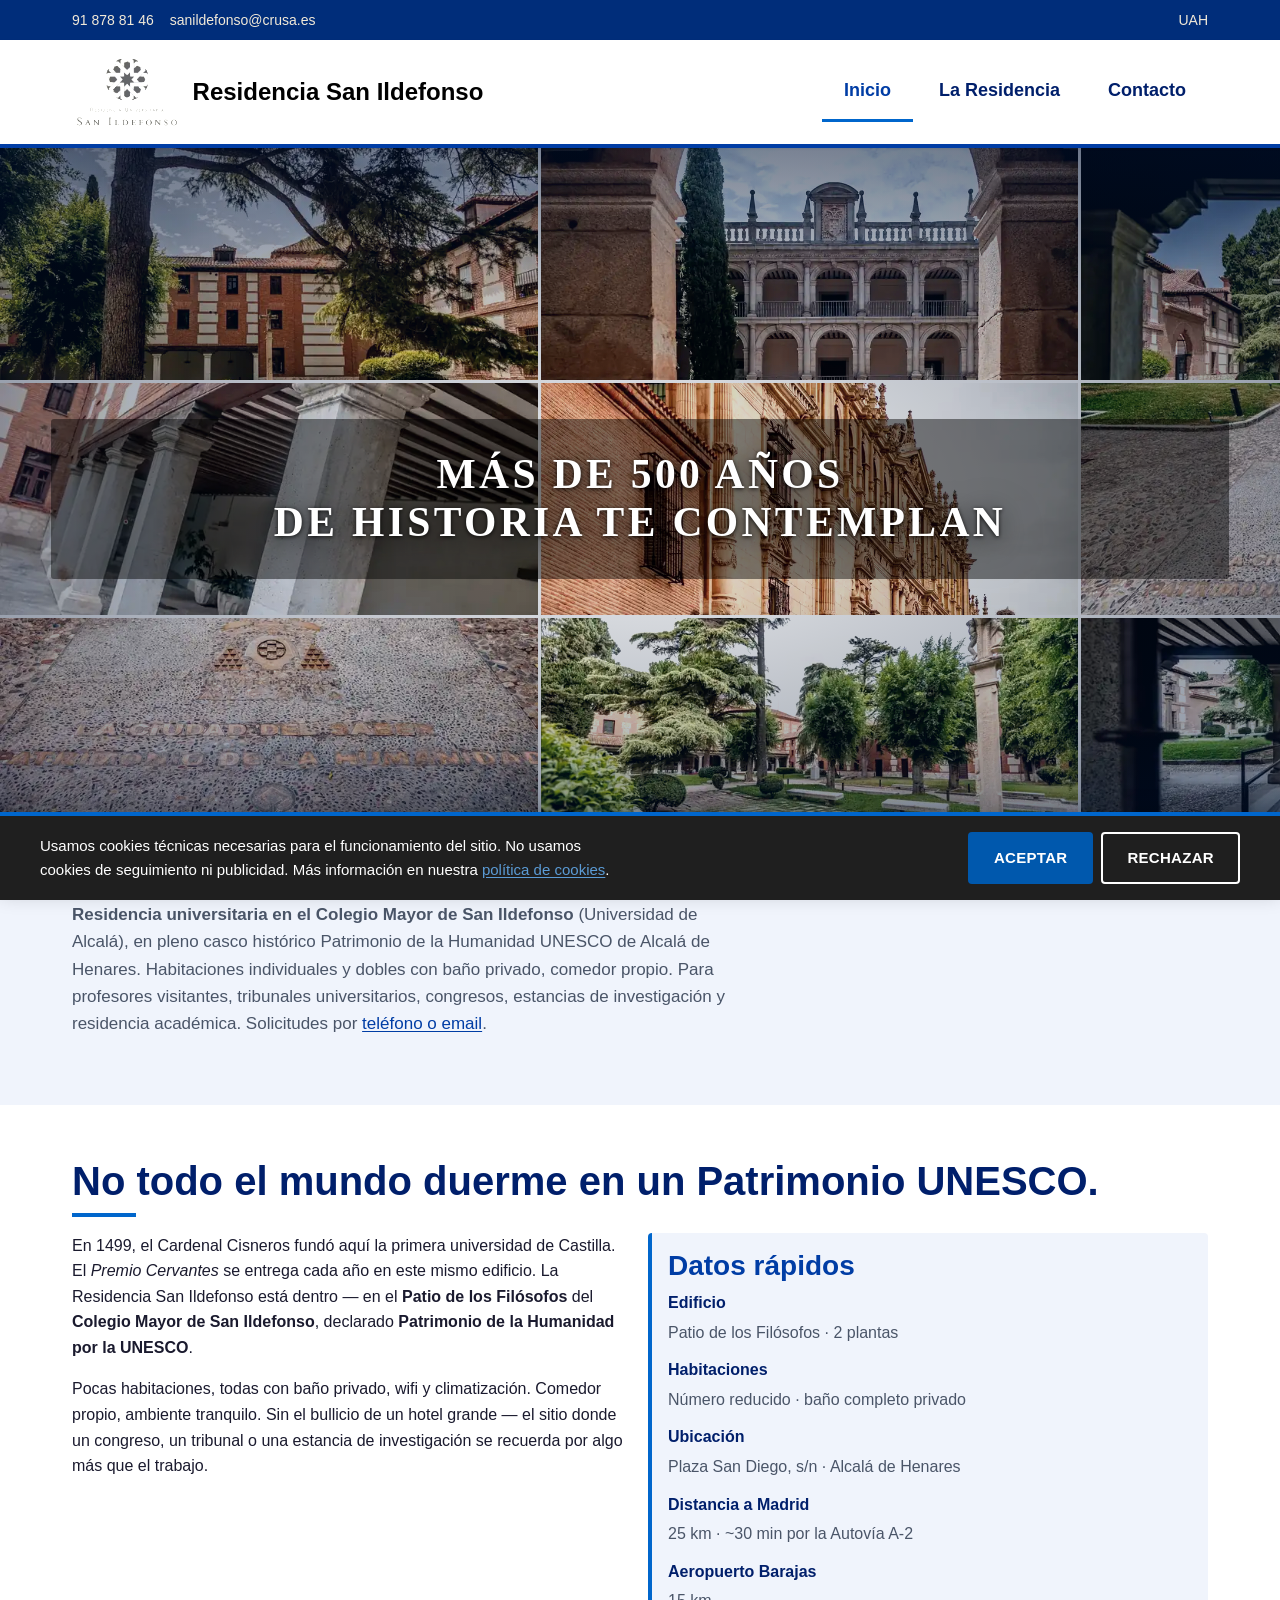
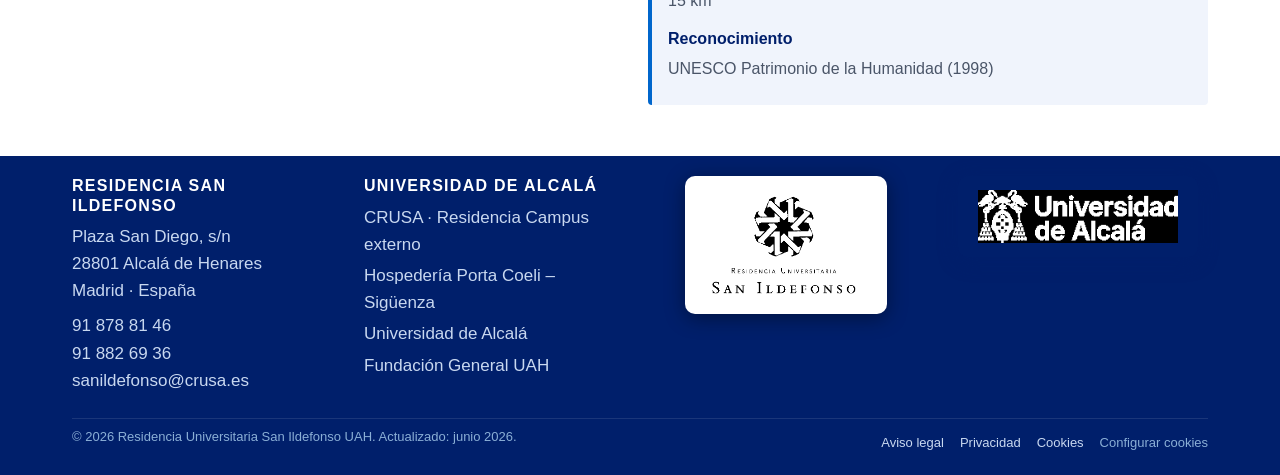
==== commit 89da2d24: "Web San Ildefonso: PageSpeed 100/100 (CSS inline, fuentes sistema, imagenes -90%), contenido limpio," ====
--- a/index.html
+++ b/index.html
@@ -30,25 +30,9 @@
   <link rel="icon" type="image/png" sizes="16x16" href="/img/favicon-16.png">
   <link rel="apple-touch-icon" sizes="180x180" href="img/apple-touch-icon.png">
 
-  <link rel="preconnect" href="https://fonts.googleapis.com" crossorigin>
-  <link rel="dns-prefetch" href="https://fonts.gstatic.com">
-  <link rel="preconnect" href="https://fonts.gstatic.com" crossorigin>
-  <link rel="stylesheet" href="https://fonts.googleapis.com/css2?family=Open+Sans:wght@400;600;700&family=Cinzel:wght@700&display=swap" media="print">
-  <noscript><link rel="stylesheet" href="https://fonts.googleapis.com/css2?family=Open+Sans:wght@400;600;700&family=Cinzel:wght@700&display=swap"></noscript>
-
-  <style>
-  /* CSS crítico — estilos sobre el pliegue | 2026-06-30 */
-  @layer reset,base,layout,components,utilities,motion,print;
-  :root{--color-primary:#003DA5;--color-primary-dark:#002D7A;--color-primary-light:#1A56C4;--color-accent:#0066CC;--color-accent-light:#5B9BD5;--color-bg:#fff;--color-bg-alt:#F0F4FC;--color-bg-band:#E6EDF8;--color-bg-dark:#001F6B;--color-text:#1a1a2e;--color-text-muted:#4a5568;--color-heading:#001F6B;--color-border:#C8D8EE;--font-heading:"Open Sans","Segoe UI",Arial,sans-serif;--font-body:"Open Sans","Source Sans 3","Segoe UI",Arial,sans-serif;--space-xs:0.25rem;--space-sm:0.5rem;--space-md:1rem;--space-lg:2rem;--space-xl:4rem;--max-width:1200px;--gutter:clamp(1rem,4vw,2rem);--radius:0.25rem;--shadow-sm:0 1px 2px rgba(0,0,0,.08);--shadow-md:0 6px 18px rgba(0,0,0,.08);--transition:.25s ease}
-  @layer reset{*,*::before,*::after{box-sizing:border-box;margin:0;padding:0}html{-webkit-text-size-adjust:100%;scroll-behavior:smooth}body{min-height:100vh}img,picture,svg,video{display:block;max-width:100%;height:auto}ul,ol{list-style:none}button,input,select,textarea{font:inherit;color:inherit}table{border-collapse:collapse}a{color:inherit;text-decoration:none}}
-  @layer base{body{font-family:var(--font-body);font-size:100%;line-height:1.6;color:var(--color-text);background:var(--color-bg);-webkit-font-smoothing:antialiased;-moz-osx-font-smoothing:grayscale}h1,h2,h3,h4{font-family:var(--font-heading);font-weight:700;line-height:1.2;color:var(--color-heading);margin-bottom:.6em}h1{font-size:clamp(2rem,1.5rem + 2.5vw,3.5rem)}h2{font-size:clamp(1.5rem,1rem + 2vw,2.5rem)}h3{font-size:clamp(1.25rem,1rem + 1vw,1.75rem)}p{margin-bottom:1em;max-width:70ch}a{color:var(--color-primary);text-decoration:underline;text-underline-offset:2px;text-decoration-thickness:1px;transition:color var(--transition)}a:hover,a:focus-visible{color:var(--color-primary-dark)}:focus-visible{outline:3px solid var(--color-accent);outline-offset:2px;border-radius:2px}}
-  @layer layout{.container{width:100%;max-width:var(--max-width);margin-inline:auto;padding-inline:var(--gutter)}.section{padding-block:clamp(1.75rem,4vw,3.5rem)}}
-  @layer components{.skip-link{position:absolute;left:-9999px;top:0;background:var(--color-primary);color:#fff;padding:var(--space-sm) var(--space-md);z-index:1000;text-decoration:none}.skip-link:focus{left:0}.site-header{background:#fff;border-bottom:4px solid var(--color-primary);position:sticky;top:0;z-index:100;box-shadow:var(--shadow-sm)}.site-header__inner{display:flex;align-items:center;justify-content:space-between;gap:var(--space-md);min-height:6.5rem}.brand{display:flex;align-items:center;gap:var(--space-sm);text-decoration:none;color:inherit}.brand__crest{width:auto;height:4.75rem;max-height:4.75rem;flex-shrink:0;object-fit:contain;filter:saturate(1.5) contrast(1.15) brightness(1.05)}.brand__text{display:flex;flex-direction:column;line-height:1.15}.brand__title{font-family:var(--font-heading);font-weight:700;font-size:1.45rem;color:#000;white-space:nowrap}.nav-toggle{background:transparent;border:1px solid var(--color-border);border-radius:var(--radius);padding:.625rem .75rem;cursor:pointer;min-width:2.75rem;min-height:2.75rem;display:inline-flex;flex-direction:column;justify-content:center;gap:.25rem}.nav-toggle__bar{display:block;width:1.375rem;height:.125rem;background:var(--color-primary)}.main-nav{position:absolute;inset:100% 0 auto 0;background:#fff;border-bottom:4px solid var(--color-primary);box-shadow:var(--shadow-md);display:none}.main-nav[data-open=true]{display:block}.main-nav__list{display:flex;flex-direction:column;padding:var(--space-xs) 0}.main-nav__link{display:block;padding:.875rem var(--gutter);font-weight:600;font-size:1rem;color:var(--color-heading);text-decoration:none;border-bottom:1px solid var(--color-border);border-left:4px solid transparent;min-height:2.75rem}.main-nav__link:hover,.main-nav__link:focus-visible,.main-nav__link[aria-current=page]{color:var(--color-primary);border-left-color:var(--color-accent);background:var(--color-bg-alt)}.hero{position:relative;min-height:clamp(30rem,78vh,51.25rem);display:flex;align-items:center;justify-content:center;color:#fff;overflow:hidden;padding-block:clamp(3.5rem,8vw,6rem);background:linear-gradient(rgba(0,18,51,.52),rgba(0,18,51,.52)),url(img/fachada-rectorado.webp) center 35%/cover no-repeat}.hero__bg{display:none}@media(min-width:37.5em){.hero{background:none}.hero__bg{display:flex;flex-direction:column;position:absolute;inset:0;z-index:1;gap:3px}.hero__strip{flex:1;overflow:hidden}.hero__strip-inner{display:flex;height:100%;gap:3px}.hero__strip-img{flex-shrink:0;width:42vw;height:100%;background-size:cover;background-position:center}}.hero__text-wrap{position:relative;z-index:4;width:min(92vw,1200px);text-align:center;background:rgba(0,0,0,.45);padding:2rem 3rem;border-radius:3px}.hero__tagline{font-family:'Cinzel','Trajan Pro','Times New Roman',serif;font-weight:700;font-size:clamp(1.2rem,.6rem + 2.5vw,3.75rem);letter-spacing:.08em;text-transform:uppercase;color:#fff;line-height:1.15;margin:0;text-shadow:0 1px 4px rgba(0,0,0,.85),0 4px 24px rgba(0,0,0,.6),0 12px 48px rgba(0,0,0,.35)}.page-header{background:linear-gradient(135deg,rgba(0,31,107,.92),rgba(0,61,165,.78)),var(--color-primary);color:#fff;padding-block:clamp(2.5rem,5vw,4rem)}.page-header h1{color:#fff}.page-header__lead{color:#dce8f8;max-width:65ch;font-size:1.0625rem}}
-  </style>
-  <link rel="stylesheet" href="css/style.min.css" media="print">
-  <noscript><link rel="stylesheet" href="css/style.min.css"></noscript>
-
-  <link rel="preload" as="image" href="img/fachada-rectorado.webp" fetchpriority="high" type="image/webp">
+
+  <style>@layer reset, base, layout, components, utilities, motion, print;:root{--color-primary:#003da5;--color-primary-dark:#002d7a;--color-primary-light:#1a56c4;--color-accent:#06c;--color-accent-strong:#0058ad;--color-accent-light:#5b9bd5;--color-bg:#fff;--color-bg-alt:#f0f4fc;--color-bg-band:#e6edf8;--color-bg-dark:#001f6b;--color-text:#1a1a2e;--color-text-muted:#4a5568;--color-heading:#001f6b;--color-border:#c8d8ee;--font-heading:-apple-system,BlinkMacSystemFont,"Segoe UI",Roboto,Arial,sans-serif;--font-body:-apple-system,BlinkMacSystemFont,"Segoe UI",Roboto,"Helvetica Neue",Arial,sans-serif;--space-xs:0.25rem;--space-sm:0.5rem;--space-md:1rem;--space-lg:2rem;--space-xl:4rem;--max-width:1200px;--gutter:clamp(1rem,4vw,2rem);--radius:0.25rem;--shadow-sm:0 1px 2px rgba(0,0,0,.08);--shadow-md:0 6px 18px rgba(0,0,0,.08);--transition:0.25s ease;--z-base:0;--z-raised:10;--z-hero-bg:1;--z-hero-overlay:2;--z-hero-glint:3;--z-hero-text:4;--z-dropdown:100;--z-sticky:200;--z-modal:300;--z-toast:400;--z-tooltip:500;--z-skip-link:1000;--color-white:#fff;--color-black:#000;--color-on-primary:#dce8f8;--color-topbar:#f1e9d8;--color-accent-text:#2a1d05;--color-footer-link:#c8d8f0;--color-footer-muted:#8aafd6;--color-bg-nav-dark:#1f1f1f;--color-error-bg:#fdecec;--color-error-border:#c53030;--color-error-text:#7a0f0f;--text-sm:clamp(0.8rem,0.75rem + 0.25vw,0.9rem);--text-base:clamp(1rem,0.95rem + 0.25vw,1.125rem);--text-lg:clamp(1.125rem,1rem + 0.5vw,1.35rem);--text-xl:clamp(1.25rem,1rem + 1vw,1.75rem);--text-2xl:clamp(1.5rem,1rem + 2vw,2.5rem);--text-3xl:clamp(2rem,1.5rem + 2.5vw,3.5rem);--leading-tight:1.2;--leading-normal:1.6;--leading-loose:1.8}@layer reset{*,:after,:before{box-sizing:border-box;margin:0;padding:0}html{-webkit-text-size-adjust:100%;scroll-behavior:smooth}body{min-height:100vh;min-height:100svh}img,picture,svg,video{display:block;max-width:100%;height:auto}ol,ul{list-style:none}button,input,select,textarea{font:inherit;color:inherit}table{border-collapse:collapse}a{color:inherit;text-decoration:none}[role=button],a,button{touch-action:manipulation}[role=button]:active,a:active,button:active{opacity:.75}body{padding-left:env(safe-area-inset-left);padding-right:env(safe-area-inset-right)}}@layer base{body{font-family:var(--font-body);font-size:100%;line-height:var(--leading-normal);color:var(--color-text);background:var(--color-bg);-webkit-font-smoothing:antialiased;-moz-osx-font-smoothing:grayscale}h1,h2,h3,h4{font-family:var(--font-heading);font-weight:700;line-height:var(--leading-tight);color:var(--color-heading);margin-bottom:.6em}h1{font-size:var(--text-3xl)}h2{font-size:var(--text-2xl)}h3{font-size:var(--text-xl)}p{margin-bottom:1em;max-width:70ch;line-height:var(--leading-normal)}a{color:var(--color-primary);text-decoration:underline;text-underline-offset:2px;text-decoration-thickness:1px;transition:color var(--transition)}a:focus-visible,a:hover{color:var(--color-primary-dark)}:focus-visible{outline:3px solid var(--color-accent);outline-offset:2px;border-radius:.125rem}hr{border:0;border-top:1px solid var(--color-border);margin:var(--space-lg) 0}::selection{background:var(--color-accent);color:var(--color-text)}@media (prefers-color-scheme:dark){:root{--color-bg:#0d1520;--color-bg-alt:#152035;--color-bg-band:#111a2e;--color-bg-dark:#080e1a;--color-text:#e0e8f5;--color-text-muted:#89b;--color-heading:#c8daf8;--color-border:#1e3050;--color-white:#e8f0fb;--color-on-primary:#b8d4f8;--color-footer-link:#7aa8cc;--color-footer-muted:#68a;--color-bg-nav-dark:#0a1020}}}@layer layout{.container{width:100%;max-width:var(--max-width);margin-inline:auto;padding-inline:var(--gutter)}.section{padding-block:clamp(1.75rem,4vw,3.5rem)}.section--alt{background:var(--color-bg-alt)}.section--band{background:var(--color-bg-band);border-block:1px solid var(--color-border)}.grid{display:grid;gap:var(--space-md)}.grid--2,.grid--3,.grid--4{grid-template-columns:1fr}@media (min-width:37.5em){.grid--3,.grid--4{grid-template-columns:repeat(2,1fr)}}@media (min-width:56.25em){.grid--2{grid-template-columns:repeat(2,1fr)}.grid--3{grid-template-columns:repeat(3,1fr)}.grid--4{grid-template-columns:repeat(4,1fr)}}}@layer components{.skip-link{position:absolute;left:-9999px;top:0;background:var(--color-primary);color:var(--color-white);padding:var(--space-sm) var(--space-md);z-index:var(--z-skip-link);text-decoration:none}.skip-link:focus{left:0}.topbar{background:var(--color-primary-dark);font-size:.875rem}.topbar,.topbar a{color:var(--color-topbar)}.topbar a{text-decoration:none}.topbar a:hover{color:var(--color-accent-light)}.topbar__inner{display:flex;flex-wrap:wrap;gap:var(--space-sm) var(--space-md);justify-content:space-between;align-items:center;min-height:2.25rem;padding-block:var(--space-xs)}.topbar__contact,.topbar__links{display:flex;flex-wrap:wrap;gap:var(--space-md)}.topbar__email{display:none}@media (min-width:43.75em){.topbar__email{display:inline-flex;align-items:center;gap:.25rem}}.topbar__contact a{display:inline-flex;align-items:center;gap:.25rem;min-height:2rem}.site-header{background:var(--color-white);border-bottom:4px solid var(--color-primary);position:sticky;top:0;z-index:var(--z-sticky);box-shadow:var(--shadow-sm);padding-top:env(safe-area-inset-top)}.site-header__inner{justify-content:space-between;gap:var(--space-md);min-height:6.5rem}.brand,.site-header__inner{display:flex;align-items:center}.brand{gap:var(--space-sm);text-decoration:none;color:inherit}.brand__crest{width:auto;height:4.75rem;max-height:4.75rem;flex-shrink:0;object-fit:contain;filter:saturate(1.5) contrast(1.15) brightness(1.05)}.brand__text{display:flex;flex-direction:column;line-height:1.15}.brand__title{font-family:var(--font-heading);font-weight:700;font-size:1.45rem;color:var(--color-black);white-space:nowrap}.brand__subtitle{font-size:.8rem;letter-spacing:.08em;text-transform:uppercase;color:var(--color-text-muted)}@media (min-width:37.5em){.brand__title{font-size:1.5rem}}.nav-toggle{background:transparent;border:1px solid var(--color-border);border-radius:var(--radius);padding:.625rem .75rem;cursor:pointer;min-width:2.75rem;min-height:2.75rem;display:inline-flex;flex-direction:column;justify-content:center;gap:.25rem}.nav-toggle__bar{display:block;width:1.375rem;height:.125rem;background:var(--color-primary)}.main-nav{position:absolute;inset:100% 0 auto 0;background:var(--color-white);border-bottom:4px solid var(--color-primary);box-shadow:var(--shadow-md);display:none}.main-nav[data-open=true]{display:block}.main-nav__list{display:flex;flex-direction:column;padding:var(--space-xs) 0}.main-nav__link{display:block;padding:.875rem var(--gutter);font-weight:600;font-size:1rem;color:var(--color-heading);text-decoration:none;border-bottom:1px solid var(--color-border);border-left:4px solid transparent;min-height:2.75rem}.main-nav__link:focus-visible,.main-nav__link:hover,.main-nav__link[aria-current=page]{color:var(--color-primary);border-left-color:var(--color-accent);background:var(--color-bg-alt)}@media (min-width:56.25em){.nav-toggle{display:none}.main-nav{position:static;display:block;background:transparent;border:0;box-shadow:none}.main-nav__list{flex-direction:row;padding:0;gap:var(--space-xs)}.main-nav__link{padding:.875rem 1.375rem;border-bottom:3px solid transparent;border-left:0;background:transparent;font-size:1.125rem;font-weight:700}.main-nav__link:focus-visible,.main-nav__link:hover,.main-nav__link[aria-current=page]{border-bottom-color:var(--color-accent);background:transparent}}.btn{display:inline-flex;align-items:center;justify-content:center;min-height:44px;padding:.75rem 1.5rem;font-family:var(--font-body);font-weight:600;font-size:.9375rem;letter-spacing:.02em;text-transform:uppercase;text-decoration:none;border:2px solid transparent;border-radius:var(--radius);cursor:pointer;transition:background-color var(--transition),color var(--transition),border-color var(--transition)}.btn--primary{background:var(--color-primary);color:var(--color-white)}.btn--primary:focus-visible,.btn--primary:hover{background:var(--color-primary-dark);color:var(--color-white)}.btn--accent{background:var(--color-accent-strong);color:var(--color-white)}.btn--accent:focus-visible,.btn--accent:hover{background:var(--color-accent-light);color:var(--color-text)}.btn--ghost{background:transparent;color:var(--color-white);border-color:var(--color-white)}.btn--ghost:focus-visible,.btn--ghost:hover{background:var(--color-white);color:var(--color-primary)}.btn--secondary{background:transparent;color:var(--color-primary);border-color:var(--color-primary)}.btn--secondary:focus-visible,.btn--secondary:hover{background:var(--color-bg-alt);color:var(--color-primary-dark);border-color:var(--color-primary-dark)}.btn--lg{padding:.875rem 2rem;font-size:1rem}.btn-group{display:flex;flex-wrap:wrap;gap:var(--space-sm);margin-top:var(--space-md)}@keyframes strip-enter-l{0%{transform:translateX(-105%)}to{transform:translateX(0)}}@keyframes strip-enter-r{0%{transform:translateX(105%)}to{transform:translateX(0)}}@keyframes strip-drift-l{0%{transform:translateX(0)}to{transform:translateX(-18vw)}}@keyframes strip-drift-r{0%{transform:translateX(-18vw)}to{transform:translateX(0)}}@keyframes hero-glint{0%{transform:translateX(-120%) skewX(-18deg);opacity:0}15%{opacity:1}85%{opacity:.5}to{transform:translateX(520%) skewX(-18deg);opacity:0}}@keyframes hero-fade-up{0%{opacity:0;transform:translateY(28px)}to{opacity:1;transform:translateY(0)}}.hero{position:relative;min-height:clamp(30rem,78vh,51.25rem);min-height:clamp(30rem,78svh,51.25rem);display:flex;align-items:center;justify-content:center;color:var(--color-white);overflow:hidden;padding-block:clamp(3.5rem,8vw,6rem);background:linear-gradient(160deg,var(--color-primary) 0,var(--color-bg-dark) 100%)}.hero__bg{display:none}@media (min-width:37.5em){.hero{background:none}.hero:before{inset:0;background:radial-gradient(ellipse at 50% 50%,rgba(0,18,51,.05) 0,rgba(0,18,51,.52) 100%),linear-gradient(180deg,rgba(0,18,51,.22) 0,transparent 18%,transparent 82%,rgba(0,18,51,.22));z-index:var(--z-hero-overlay)}.hero:after,.hero:before{content:"";position:absolute;pointer-events:none}.hero:after{top:-50%;left:-30%;width:28%;height:200%;background:linear-gradient(90deg,transparent,hsla(0,0%,100%,.14) 50%,transparent);animation:hero-glint 1.8s ease-in-out 3s forwards;z-index:var(--z-hero-glint)}.hero__bg{display:flex;flex-direction:column;position:absolute;inset:0;z-index:var(--z-hero-bg);gap:.1875rem}.hero__strip{flex:1;overflow:hidden}.hero__strip--1{animation:strip-enter-l 1.1s cubic-bezier(.76,0,.24,1) both}.hero__strip--2{animation:strip-enter-r 1.1s cubic-bezier(.76,0,.24,1) .12s both}.hero__strip--3{animation:strip-enter-l 1.1s cubic-bezier(.76,0,.24,1) .24s both}.hero__strip-inner{display:flex;height:100%;gap:.1875rem}.hero__strip-img{flex-shrink:0;width:42vw;height:100%;background-size:cover;background-position:50%;filter:brightness(1.08) saturate(1.35) contrast(1.08) sepia(.09) hue-rotate(-6deg)}}.hero__text-wrap{position:relative;z-index:var(--z-hero-text);width:min(92vw,1200px);text-align:center;background:rgba(0,0,0,.45);padding:2rem 3rem;border-radius:3px}.hero__tagline{font-family:Georgia,Times New Roman,serif;font-weight:700;font-size:clamp(1.2rem,.6rem + 2.5vw,3.75rem);letter-spacing:.08em;text-transform:uppercase;color:var(--color-white);line-height:1.15;margin:0;text-shadow:0 1px 4px rgba(0,0,0,.85),0 4px 24px rgba(0,0,0,.6),0 12px 48px rgba(0,0,0,.35);animation:hero-fade-up .9s ease-out .6s both}.card__media--photo,.gallery__item--photo{background:var(--color-bg-band);padding:0}.card__media--photo img,.gallery__item--photo img{width:100%;height:100%;object-fit:cover;object-position:center}.btn--full{width:100%;justify-content:center;margin-top:var(--space-sm)}.page-header{background:linear-gradient(135deg,rgba(0,31,107,.92),rgba(0,61,165,.78)),var(--color-primary);padding-block:clamp(2.5rem,5vw,4rem)}.page-header,.page-header h1{color:var(--color-white)}.page-header__lead{color:var(--color-on-primary);max-width:65ch;font-size:1.0625rem}.breadcrumb{font-size:.875rem;color:var(--color-on-primary);margin-bottom:var(--space-sm)}.breadcrumb ol{display:flex;flex-wrap:wrap;gap:var(--space-xs)}.breadcrumb a{color:var(--color-on-primary);text-decoration:underline}.breadcrumb [aria-current=page]{color:var(--color-white);font-weight:600}.section__title{position:relative;padding-bottom:.75rem;margin-bottom:var(--space-md)}.section__title:after{content:"";position:absolute;left:0;bottom:0;width:64px;height:4px;background:var(--color-accent)}.section__intro{max-width:70ch;color:var(--color-text-muted);font-size:1.0625rem;margin-bottom:var(--space-lg)}.card{background:var(--color-white);border:1px solid var(--color-border);border-radius:var(--radius);overflow:hidden;display:flex;flex-direction:column;transition:transform var(--transition),box-shadow var(--transition)}.card:hover{transform:translateY(-3px);box-shadow:var(--shadow-md)}.card__media{aspect-ratio:16/7;background:linear-gradient(135deg,var(--color-primary-dark) 0,var(--color-primary) 60%,var(--color-accent) 100%);display:flex;align-items:center;justify-content:center;color:var(--color-white);font-family:var(--font-heading);font-size:1.25rem;font-weight:700;letter-spacing:.06em;text-transform:uppercase}.card__body{padding:var(--space-md) var(--space-md) var(--space-lg);flex:1;display:flex;flex-direction:column}.card__title{font-size:1.125rem;margin-bottom:var(--space-xs)}.card__text{color:var(--color-text-muted);margin-bottom:var(--space-md);font-size:.9375rem}.card__link{margin-top:auto;font-weight:600;font-size:.875rem;text-transform:uppercase;letter-spacing:.04em}.card__link:after{content:" →"}.feature{padding:var(--space-sm) var(--space-md);background:var(--color-white);border:1px solid var(--color-border);border-radius:var(--radius)}.feature__icon{width:44px;height:44px;border-radius:50%;background:var(--color-bg-band);color:var(--color-primary);display:flex;align-items:center;justify-content:center;font-family:var(--font-heading);font-weight:700;margin-bottom:var(--space-sm)}.feature__title{font-size:1.0625rem;margin-bottom:var(--space-xs)}.feature__text{color:var(--color-text-muted);font-size:.9375rem;margin:0}.cta{background:var(--color-primary);color:var(--color-white);padding-block:clamp(2rem,4vw,3rem)}.cta__inner{display:flex;flex-direction:column;gap:var(--space-md);align-items:flex-start}.cta h2{color:var(--color-white);margin-bottom:var(--space-xs)}.cta p{color:var(--color-on-primary);margin:0;max-width:60ch}@media (min-width:50em){.cta__inner{flex-direction:row;align-items:center;justify-content:space-between}}.info-block{background:var(--color-bg-alt);padding:var(--space-md);border-left:4px solid var(--color-accent);border-radius:var(--radius)}.info-block h3{color:var(--color-primary);margin-bottom:var(--space-sm)}.info-block dl{display:grid;gap:var(--space-xs)}.info-block dt{font-weight:600;color:var(--color-heading)}.info-block dd{margin-bottom:var(--space-sm);color:var(--color-text-muted)}.gallery{display:grid;grid-template-columns:repeat(auto-fit,minmax(180px,1fr));gap:var(--space-sm)}.gallery__item{aspect-ratio:4/3;background:var(--color-bg-band);color:var(--color-primary);display:flex;align-items:center;justify-content:center;font-family:var(--font-heading);font-size:1.25rem;border-radius:var(--radius);overflow:hidden}.rates{width:100%;border:1px solid var(--color-border);background:var(--color-white);font-size:.9375rem}.rates caption{caption-side:top;text-align:left;font-weight:600;padding-bottom:var(--space-sm);color:var(--color-text-muted)}.rates td,.rates th{padding:.875rem .75rem;border-bottom:1px solid var(--color-border);text-align:left}.rates thead th{background:var(--color-primary);color:var(--color-white);font-weight:600}.rates tbody tr:nth-child(2n){background:var(--color-bg-alt)}.rates .price{font-weight:700;color:var(--color-primary);font-family:var(--font-heading)}.rates-wrapper{overflow-x:auto}.form{background:var(--color-white);padding:var(--space-lg);border:1px solid var(--color-border);border-radius:var(--radius)}.form,.form__row{display:grid;gap:var(--space-md)}@media (min-width:40em){.form__row--2{grid-template-columns:1fr 1fr}}.form__field{display:flex;flex-direction:column;gap:var(--space-xs)}.form label{font-weight:600;font-size:.9375rem;color:var(--color-heading)}.form input,.form select,.form textarea{width:100%;font-size:16px;padding:.75rem .875rem;border:1px solid var(--color-border);border-radius:var(--radius);background:var(--color-white);color:var(--color-text);min-height:2.75rem;transition:border-color var(--transition),box-shadow var(--transition)}.form input:focus,.form select:focus,.form textarea:focus{outline:none;border-color:var(--color-primary);box-shadow:0 0 0 3px rgba(0,61,165,.18)}.form textarea{min-height:140px;resize:vertical}.form__check{display:flex;align-items:flex-start;gap:var(--space-sm);font-size:.9375rem;color:var(--color-text-muted);cursor:pointer}.form__check input{width:auto;min-height:auto;margin-top:.25rem}.form__honeypot{position:absolute;left:-9999px;width:1px;height:1px;overflow:hidden}.form__note{font-size:.875rem;color:var(--color-text-muted)}.form__error{background:var(--color-error-bg);border-left:4px solid var(--color-error-border);border-radius:var(--radius);padding:var(--space-md);color:var(--color-error-text)}.form__error strong{display:block;margin-bottom:var(--space-xs);font-size:1.0625rem}.form__error p{margin:0;max-width:none}.contact-grid{display:grid;gap:var(--space-lg)}@media (min-width:56.25em){.contact-grid{grid-template-columns:1.4fr 1fr}}.faq details{background:var(--color-white);border:1px solid var(--color-border);border-radius:var(--radius);padding:var(--space-md);margin-bottom:var(--space-sm)}.faq summary{cursor:pointer;font-weight:600;color:var(--color-heading);list-style:none}.faq summary::-webkit-details-marker{display:none}.faq summary:after{content:" +";color:var(--color-accent);font-weight:700}.faq details[open] summary:after{content:" −"}.faq details>p{margin-top:var(--space-sm);color:var(--color-text-muted)}.site-footer{background:var(--color-bg-dark);color:var(--color-footer-link);padding:1.25rem 0 calc(var(--space-sm) + env(safe-area-inset-bottom));font-size:1.0625rem}.site-footer h3{color:var(--color-white);font-size:1rem;text-transform:uppercase;letter-spacing:.08em;margin-bottom:var(--space-sm)}.site-footer a{color:var(--color-footer-link);text-decoration:none}.site-footer a:hover{color:var(--color-white);text-decoration:underline}.footer-main{display:grid;gap:var(--space-md);grid-template-columns:repeat(2,1fr);margin-bottom:var(--space-md)}@media (min-width:56.25em){.footer-main{grid-template-columns:repeat(4,1fr);gap:var(--space-lg);align-items:start}}.footer-col li{margin-bottom:var(--space-xs)}.footer-col p{margin-bottom:var(--space-sm)}.footer-col--logo{display:none}@media (min-width:56.25em){.footer-col--logo{display:flex;justify-content:center;align-items:flex-start}}.footer__logo-link{display:flex;align-items:center;justify-content:center;background:var(--color-white);border-radius:10px;padding:.875rem 1.25rem;box-shadow:0 4px 20px rgba(0,0,0,.4);transition:box-shadow .2s,transform .2s}.footer__logo-link:hover{box-shadow:0 8px 28px rgba(0,0,0,.55);transform:translateY(-2px)}.footer__logo{height:110px;width:auto;display:block}.footer__logo-link:not(.footer__logo-link--uah) .footer__logo{filter:brightness(0)}.footer__logo-link--uah{background:var(--color-bg-dark);box-shadow:0 4px 20px rgba(0,31,107,.45)}.footer__logo-link--uah:hover{box-shadow:0 8px 28px rgba(0,31,107,.6)}.footer__logo-link--uah .footer__logo{height:auto;width:200px}.site-footer__bottom{border-top:1px solid hsla(0,0%,100%,.1);padding-top:var(--space-sm);padding-bottom:var(--space-sm);display:flex;flex-wrap:wrap;gap:var(--space-sm) var(--space-lg);justify-content:space-between;font-size:.8125rem;color:var(--color-footer-muted)}.footer-legal{display:flex;flex-wrap:wrap;gap:var(--space-md);align-items:center}.footer-legal__btn{background:none;border:0;color:inherit;font:inherit;font-size:inherit;padding:0;cursor:pointer;text-decoration:none;min-height:2rem}.footer-legal__btn:focus-visible,.footer-legal__btn:hover{color:var(--color-white);text-decoration:underline}.cookies{position:fixed;inset:auto 0 0 0;background:var(--color-bg-nav-dark);color:var(--color-white);padding:var(--space-md);border-top:4px solid var(--color-accent);z-index:var(--z-sticky);box-shadow:0 -4px 18px rgba(0,0,0,.18)}.cookies[hidden]{display:none}.cookies__inner{display:flex;flex-direction:column;gap:var(--space-sm);max-width:var(--max-width);margin-inline:auto}@media (min-width:50em){.cookies__inner{flex-direction:row;align-items:center;justify-content:space-between}}.cookies p{margin:0;font-size:.9375rem}.cookies a{color:var(--color-accent-light);text-decoration:underline}.cookies__actions{display:flex;gap:var(--space-sm);flex-wrap:wrap}.error-page{text-align:center;padding-block:var(--space-xl)}.error-page__code{font-family:var(--font-heading);font-size:clamp(4rem,12vw,8rem);color:var(--color-primary);line-height:1;margin-bottom:var(--space-sm)}.lead{font-size:1.0625rem;color:var(--color-text-muted)}.prose{max-width:75ch}.prose h2{margin-top:var(--space-lg)}.prose h3{margin-top:var(--space-md)}.prose ol,.prose ul{margin-left:var(--space-lg);margin-bottom:var(--space-md);list-style:disc}.prose ol{list-style:decimal}.page-header .section__title{color:var(--color-white)}.page-header .section__title:after{background:var(--color-accent-light)}.map{position:relative;aspect-ratio:4/3;border-radius:var(--radius);overflow:hidden;border:1px solid var(--color-border);background:var(--color-bg-band)}.map__facade{position:relative;width:100%;height:100%;display:flex;flex-direction:column;align-items:center;justify-content:center;gap:var(--space-sm);padding:var(--space-md);background:linear-gradient(135deg,rgba(230,237,248,.65),rgba(91,155,213,.35)),repeating-linear-gradient(45deg,rgba(0,61,165,.06),rgba(0,61,165,.06) 2px,transparent 0,transparent 14px);border:0;cursor:pointer;text-align:center;color:var(--color-text);font:inherit;transition:filter var(--transition)}.map__facade:focus-visible,.map__facade:hover{filter:brightness(1.05)}.map__pin{font-size:clamp(2.5rem,6vw,3.5rem);line-height:1;filter:drop-shadow(0 2px 4px rgba(0,0,0,.25))}.map__facade-body{display:flex;flex-direction:column;gap:var(--space-xs);max-width:38ch}.map__facade-body strong{font-family:var(--font-heading);font-size:1.125rem;color:var(--color-primary)}.map__facade-addr{color:var(--color-heading);font-size:.9375rem}.map__facade-note{color:var(--color-text-muted);font-size:.8125rem;line-height:1.45}.map__facade-note a{color:var(--color-primary)}.map__frame{width:100%;height:100%;border:0;display:block}.card__list{list-style:disc;padding-left:1.25rem;margin-bottom:var(--space-md);color:var(--color-text-muted);font-size:.9375rem}.card__price{margin-top:auto;font-family:var(--font-heading);font-weight:700;color:var(--color-primary);font-size:1.0625rem}}@layer utilities{.visually-hidden{position:absolute;width:1px;height:1px;padding:0;margin:-1px;overflow:hidden;clip:rect(0,0,0,0);white-space:nowrap;border:0}.mt-md{margin-top:var(--space-md)}}@layer motion{@media (prefers-reduced-motion:reduce){*,:after,:before{animation-duration:.01ms!important;animation-iteration-count:1!important;transition-duration:.01ms!important;scroll-behavior:auto!important}}}@layer print{@media print{*,:after,:before{background:transparent;color:var(--color-black);box-shadow:none;text-shadow:none}a[href]:after{content:" (" attr(href) ")"}a[href^="#"]:after,a[href^="javascript:"]:after{content:""}.cookies,.hero,.nav-toggle{display:none}body{font-size:12pt}h1,h2,h3{page-break-after:avoid}img{max-width:100%}@page{margin:2cm}}}</style>
+
 
   <script type="application/ld+json">
   {
@@ -70,7 +54,6 @@
       { "@type": "LocationFeatureSpecification", "name": "Wifi gratuito", "value": true },
       { "@type": "LocationFeatureSpecification", "name": "Comedor / pensión completa", "value": true },
       { "@type": "LocationFeatureSpecification", "name": "Biblioteca y salas de estudio", "value": true },
-      { "@type": "LocationFeatureSpecification", "name": "Conserjería 24 horas", "value": true },
       { "@type": "LocationFeatureSpecification", "name": "Limpieza y lavandería", "value": true },
       { "@type": "LocationFeatureSpecification", "name": "Calefacción", "value": true },
       { "@type": "LocationFeatureSpecification", "name": "Baño privado en habitación", "value": true },
@@ -186,9 +169,9 @@
           <strong>Residencia universitaria en el Colegio Mayor de San Ildefonso</strong>
           (Universidad de Alcalá), en pleno casco histórico Patrimonio de la Humanidad UNESCO
           de Alcalá de Henares. Habitaciones individuales y dobles con baño privado, comedor
-          propio y conserjería 24 h. Para profesores visitantes, tribunales universitarios,
+          propio. Para profesores visitantes, tribunales universitarios,
           congresos, estancias de investigación y residencia académica.
-          Reservas por <a href="contacto.php">teléfono o email</a>.
+          Solicitudes por <a href="contacto.php">teléfono o email</a>.
         </p>
       </div>
     </section>
@@ -208,7 +191,7 @@
             </p>
             <p>
               Pocas habitaciones, todas con baño privado, wifi y climatización.
-              Conserjería 24 horas, comedor propio, ambiente tranquilo.
+              Comedor propio, ambiente tranquilo.
               Sin el bullicio de un hotel grande — el sitio donde un congreso, un tribunal
               o una estancia de investigación se recuerda por algo más que el trabajo.
             </p>
@@ -234,16 +217,6 @@
       </div>
     </section>
 
-    <!-- CTA principal -->
-    <section class="cta" aria-labelledby="cta-title">
-      <div class="container cta__inner">
-        <div>
-          <h2 id="cta-title">¿Quieres reservar?</h2>
-          <p>Te respondemos por email o teléfono en menos de 48 horas laborables.</p>
-        </div>
-        <a class="btn btn--accent btn--lg" href="contacto.php">Reservar habitación</a>
-      </div>
-    </section>
 
   </main>
 
@@ -271,7 +244,6 @@
         <div class="footer-col footer-col--logo">
           <a href="/" class="footer__logo-link" aria-label="Inicio">
             <picture>
-              <source type="image/avif" srcset="img/logo-san-ildefonso-transparent.avif">
               <source type="image/webp" srcset="img/logo-san-ildefonso-transparent.webp">
               <img src="img/logo-san-ildefonso-transparent.png" alt="Residencia San Ildefonso" class="footer__logo" width="150" height="102" loading="lazy">
             </picture>
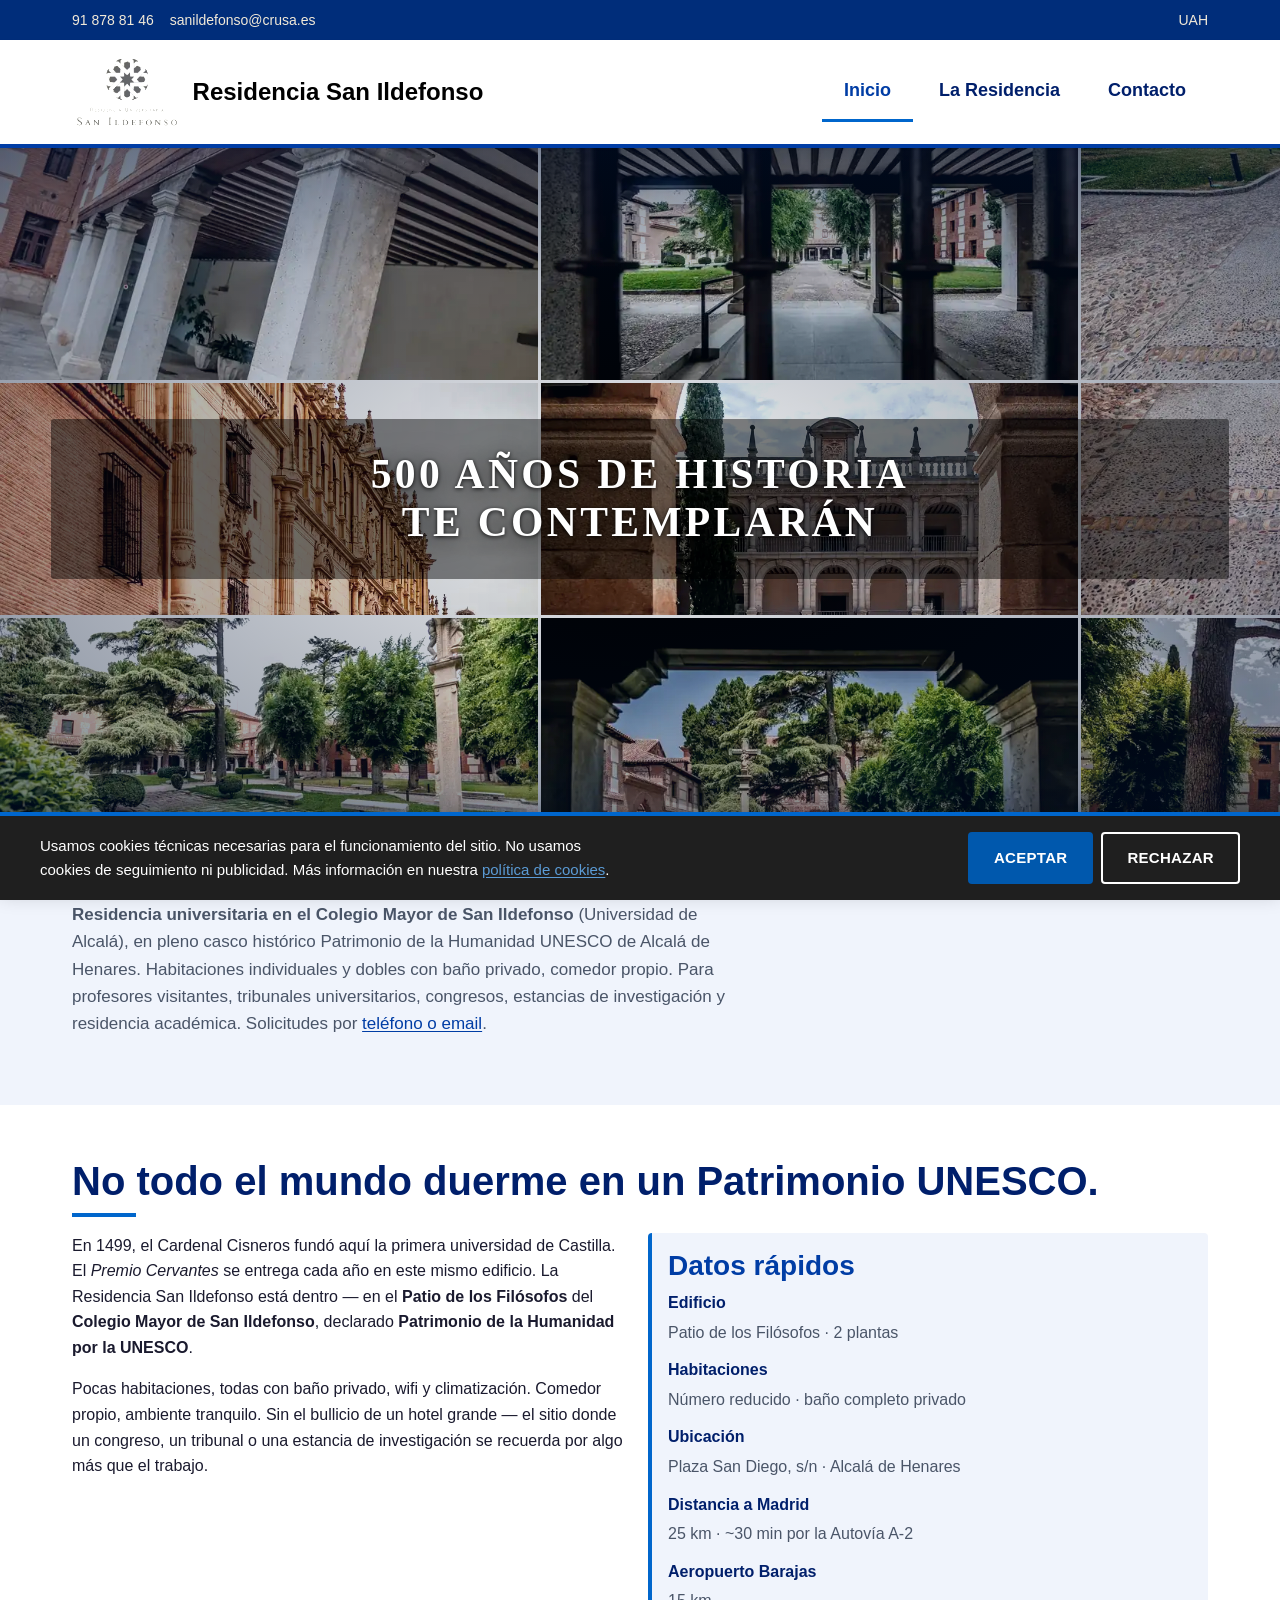
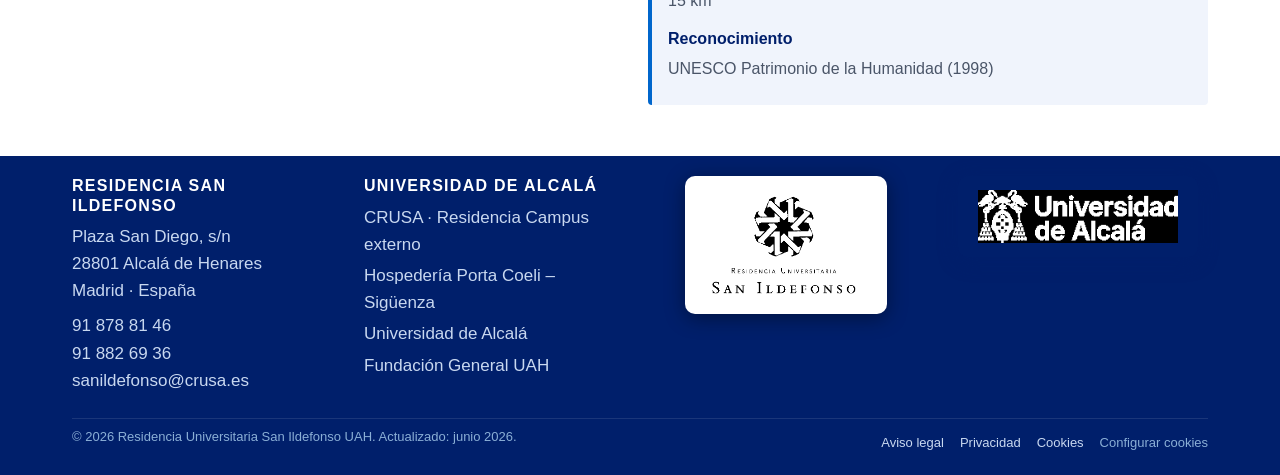
==== commit 5d719380: "index: quitar galeria + tagline canonico (= produccion 2026-07-02)" ====
--- a/index.html
+++ b/index.html
@@ -158,7 +158,7 @@
         </div>
       </div>
       <div class="hero__text-wrap">
-        <h1 class="hero__tagline">Más de 500 años<br>de historia te contemplan</h1>
+        <h1 class="hero__tagline">500 años de historia<br>te contemplarán</h1>
       </div>
     </section>
 
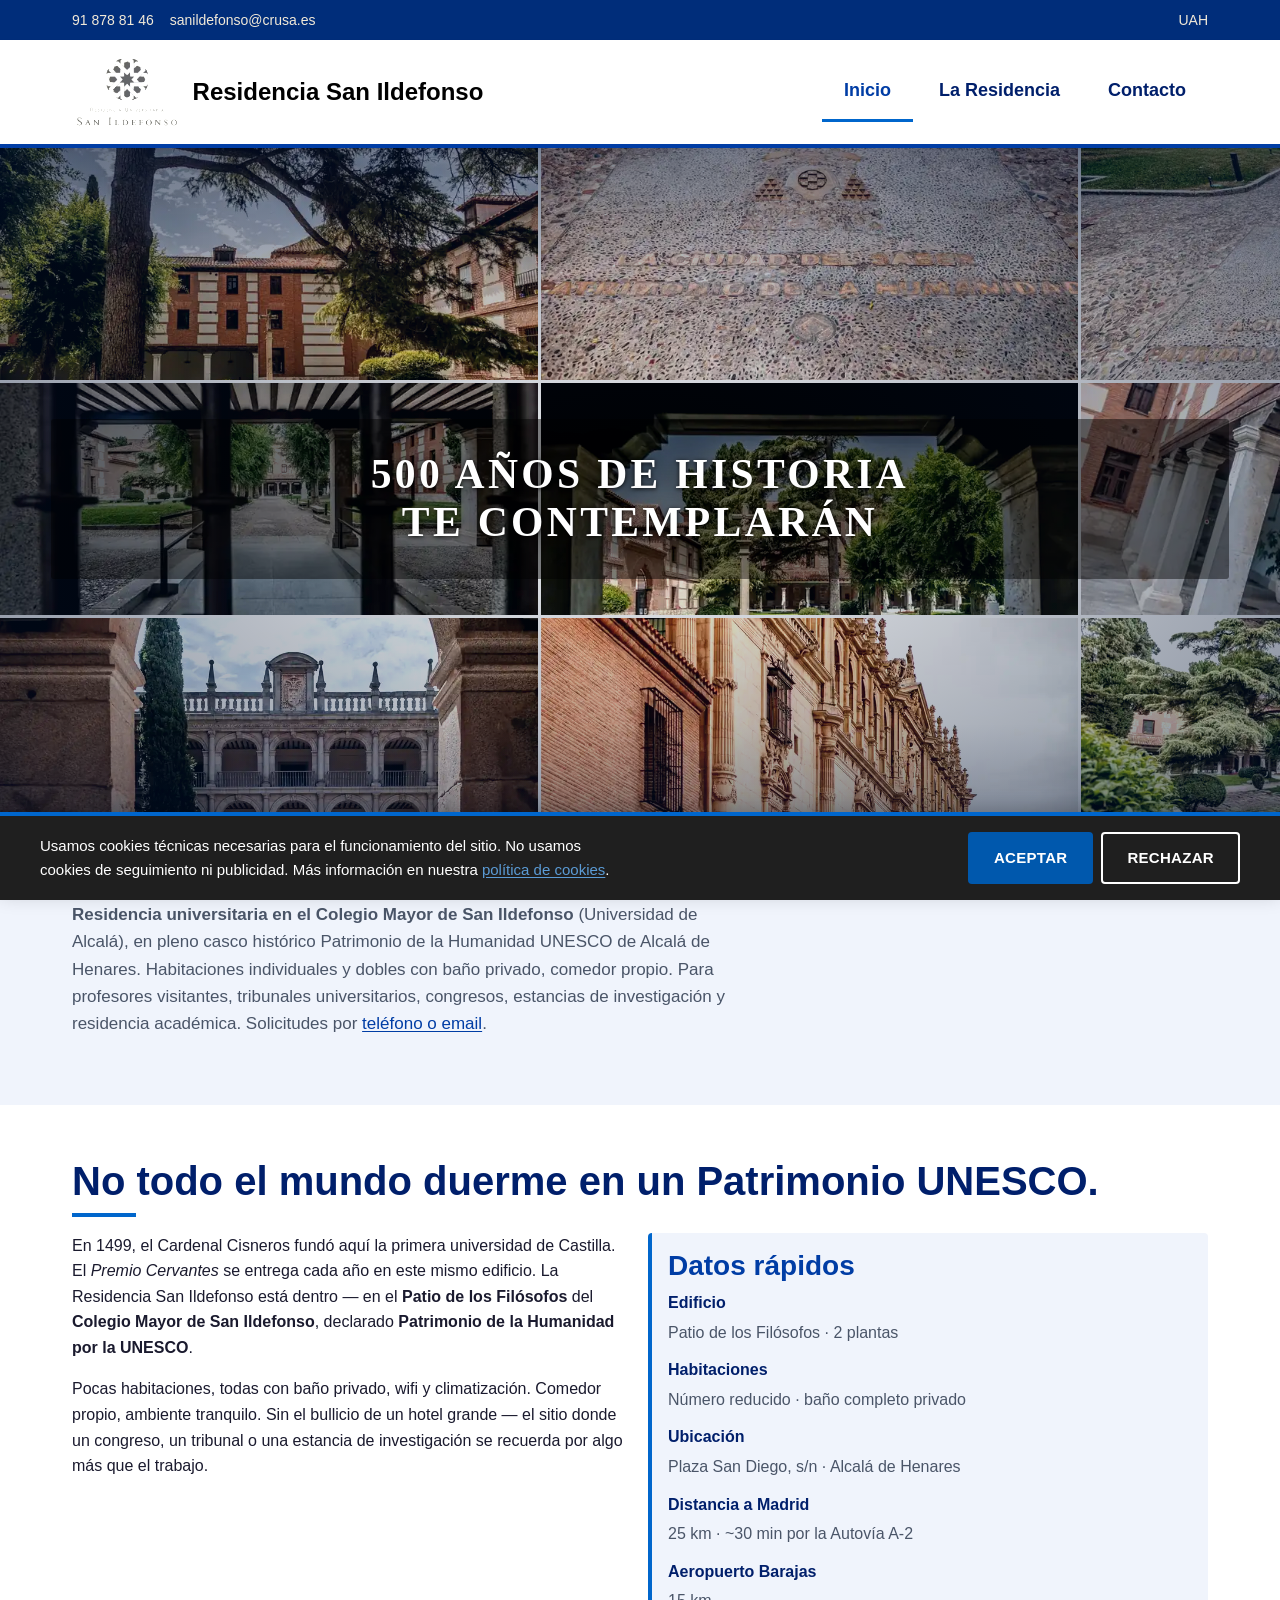
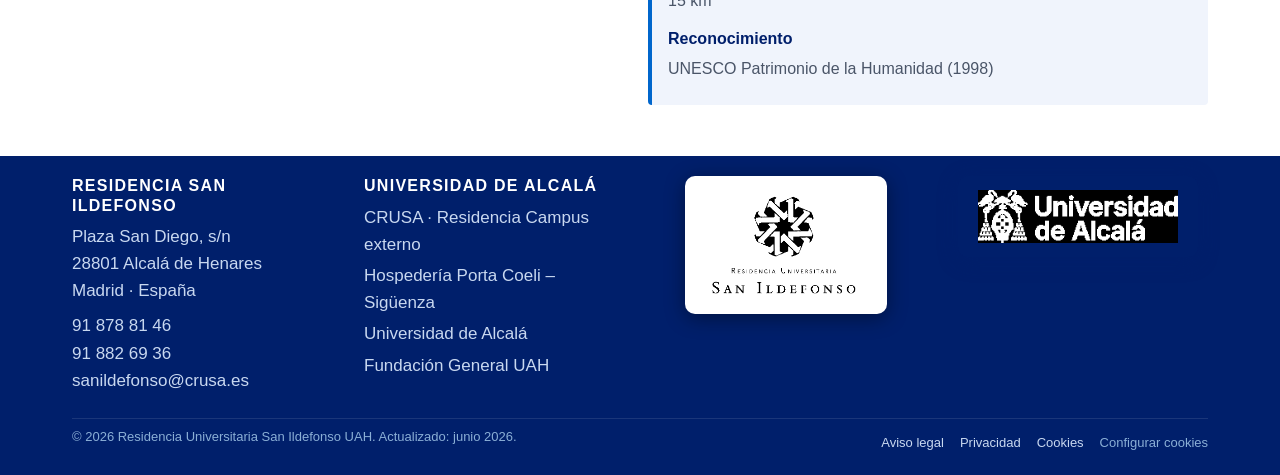
==== commit d98f1ba3: "fix(seo/seguridad): redirects 1 salto sin downgrade http; h2 oculto en seccion Resumen; favicon-16 r" ====
--- a/index.html
+++ b/index.html
@@ -165,6 +165,7 @@
     <!-- INTRO INFORMATIVA (respuesta directa para SEO/GEO) -->
     <section class="section section--alt" aria-label="Resumen">
       <div class="container">
+        <h2 class="visually-hidden">La residencia en resumen</h2>
         <p class="lead">
           <strong>Residencia universitaria en el Colegio Mayor de San Ildefonso</strong>
           (Universidad de Alcalá), en pleno casco histórico Patrimonio de la Humanidad UNESCO
